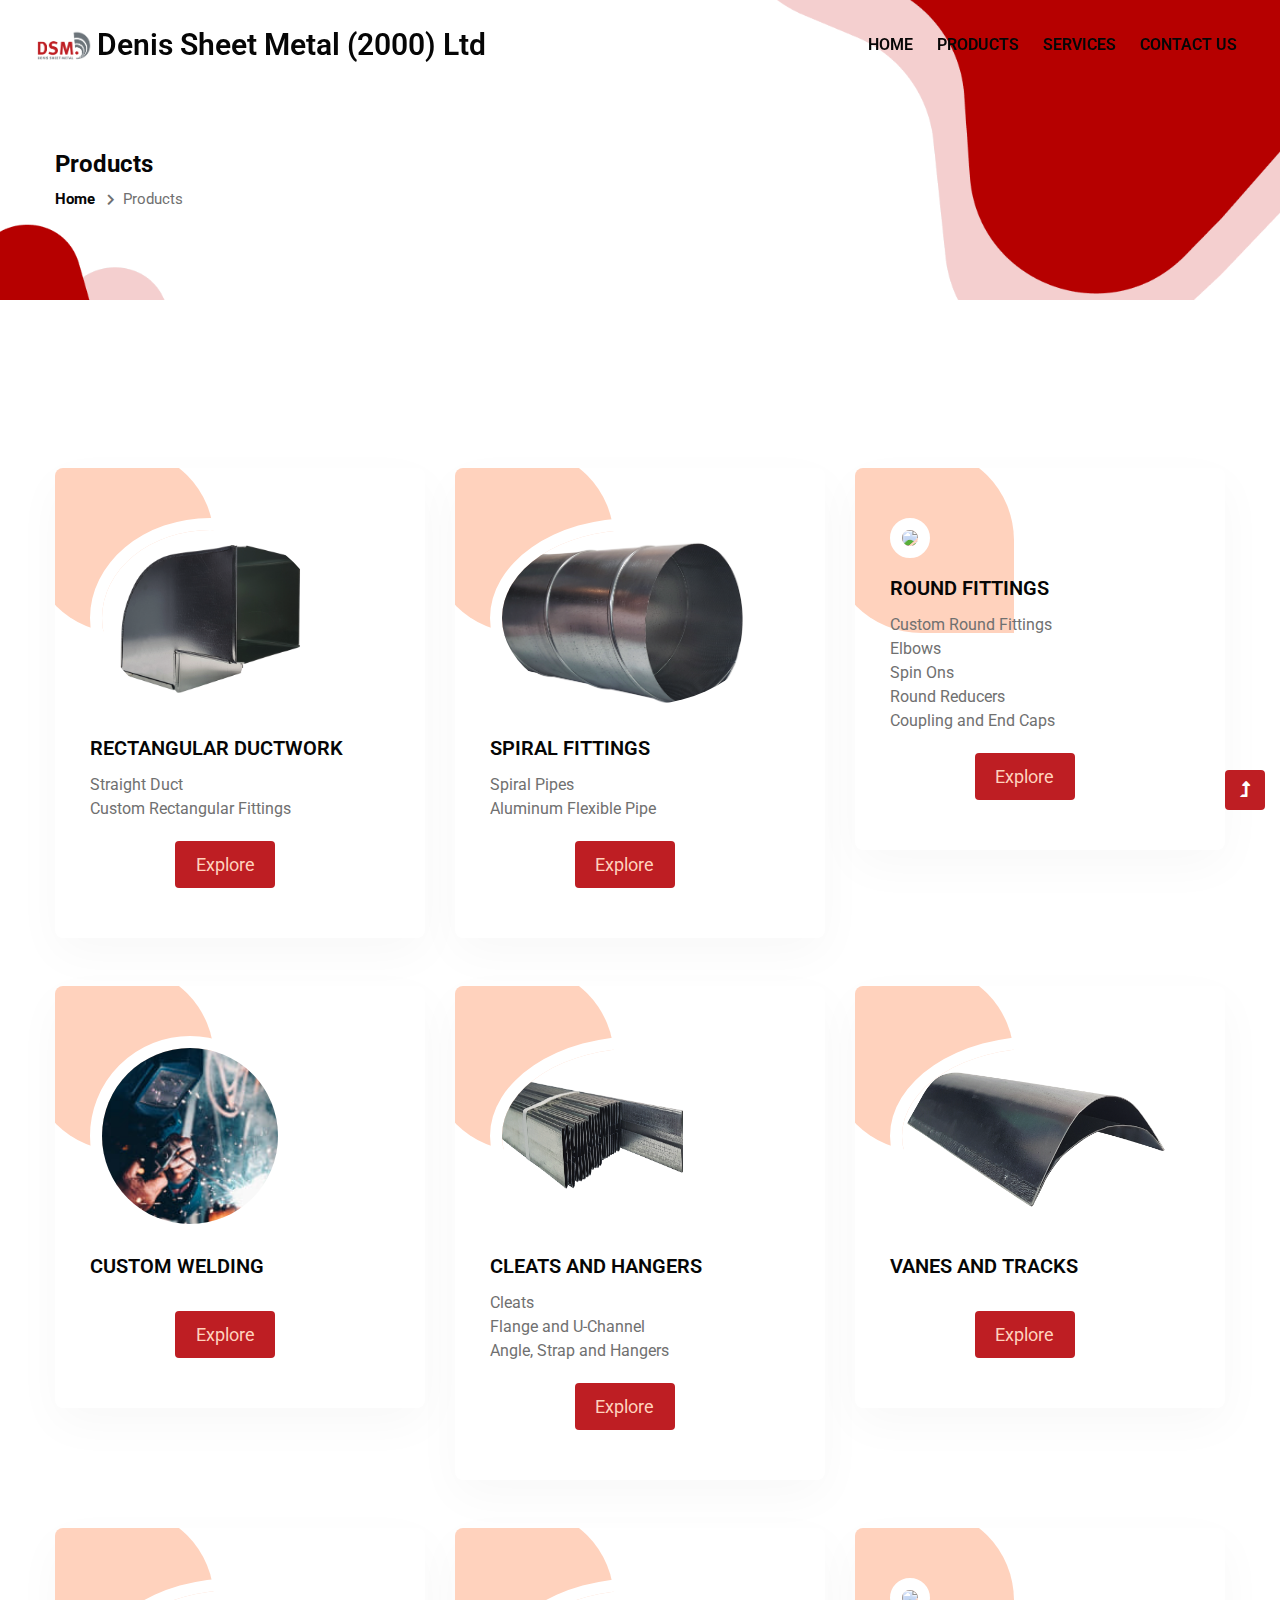
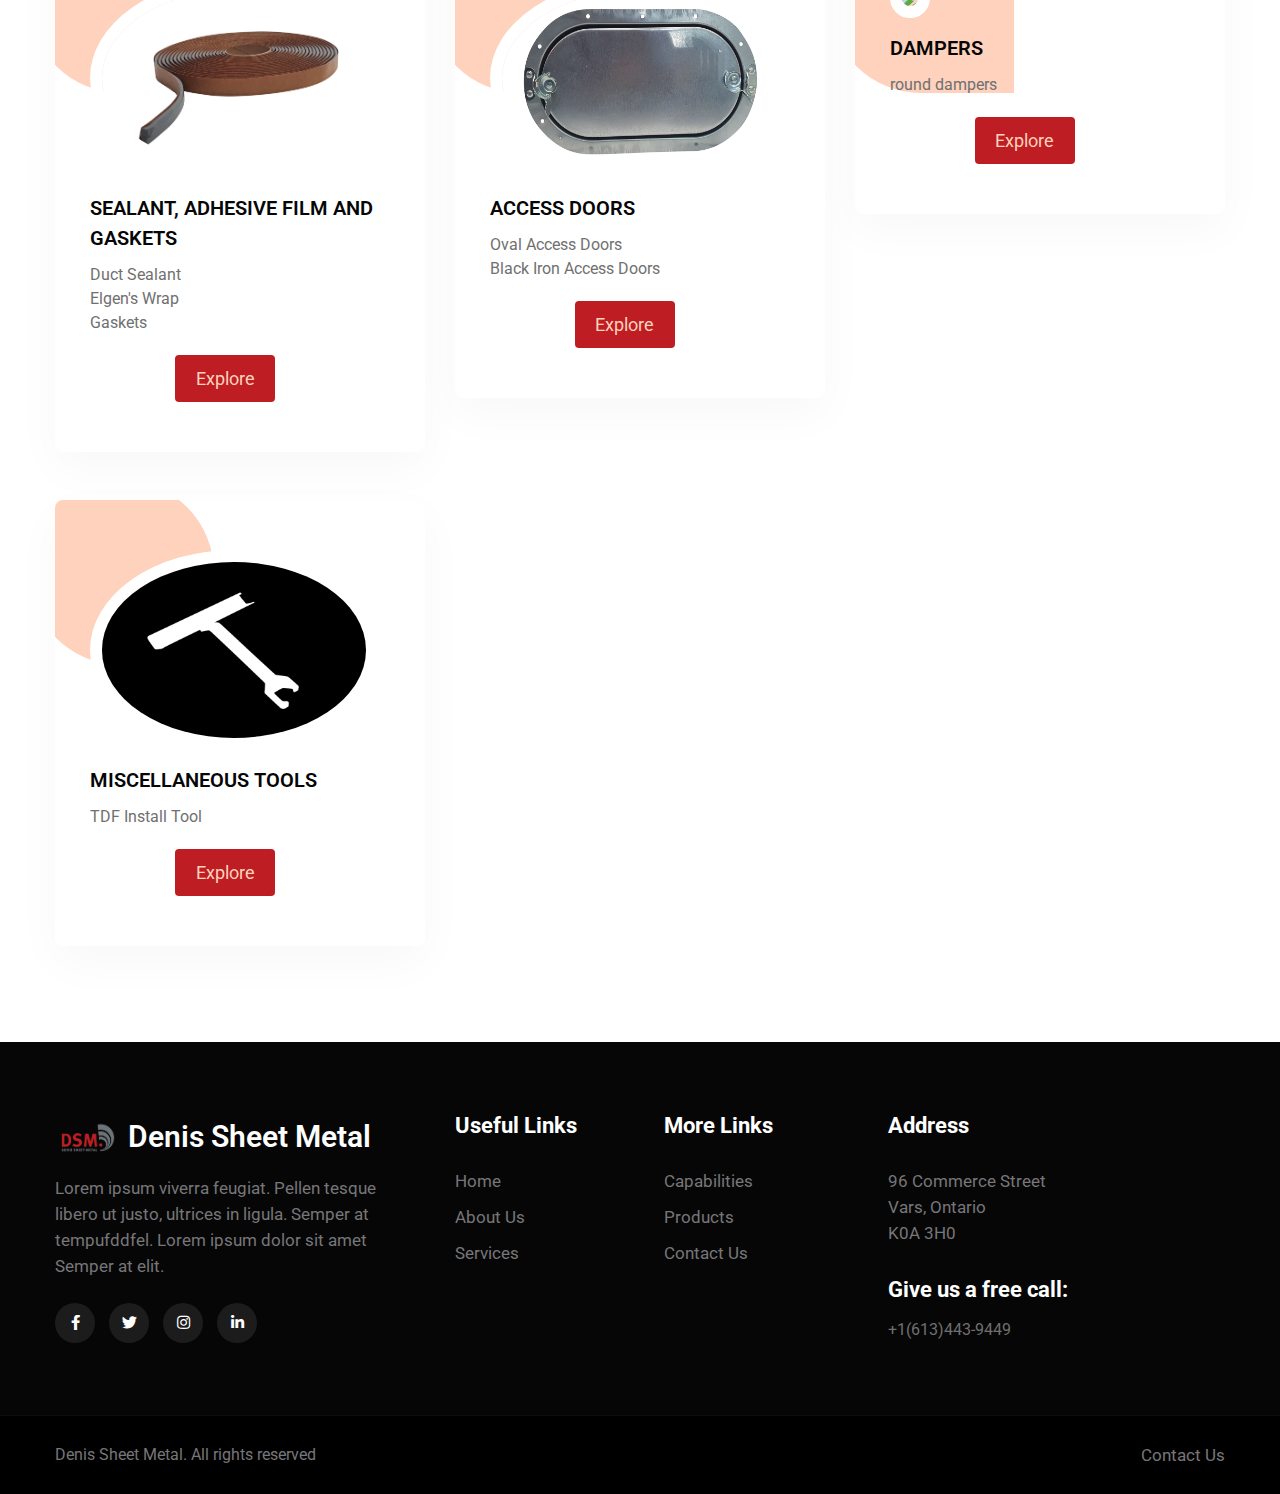
==== myproducts.html @ 43dda8e9 "files till now" ====
<!doctype html>
<html lang="en">

<head>
    <!-- Required meta tags -->
    <meta charset="utf-8">
    <meta name="viewport" content="width=device-width, initial-scale=1, shrink-to-fit=no">
    <title>ProductsDSM</title>
    <!-- google-fonts -->
    <link
        href="//fonts.googleapis.com/css2?family=Roboto:wght@100;300;400;500;700;900&family=Teko:wght@300;400;500;600;700&display=swap"
        rel="stylesheet">
    <!-- //google-fonts -->
    <!-- Font-Awesome-Icons-CSS -->
    <link rel="stylesheet" href="assets/css/fontawesome-all.min.css">
    <!-- Template CSS Style link -->
    <link rel="stylesheet" href="assets/css/style-starter.css">
</head>
<style>
    .smalllistallm li{
        list-style: none;
    }
    .smalllistallm li::before{
        content: "\00BB";

    }
    .smalllistm{
        /* border: 1px solid;
  padding: 10px;
  box-shadow: 5px 10px red; */
  border: 1px solid;
  padding: 50px;
  box-shadow: 5px 10px #f1e6e6;
  margin: 20px;
    }
    .bigm{
        display: flex;
        flex-direction: row;
    }
    div.gallerym {
  border: 1px solid #ccc;
}

div.gallerym:hover {
  border: 1px solid rgb(248, 152, 152);
}

div.gallerym img {
  width: 100%;
  height: auto;
}

div.desc {
  padding: 15px;
  text-align: center;
}

* {
  box-sizing: border-box;
}

.responsivem {
  padding: 0 6px;
  float: left;
  width: 24.99999%;
}


@media only screen and (max-width: 700px) {
  .responsivem {
    width: 49.99999%;
    margin: 6px 0;
  }
}

@media only screen and (max-width: 500px) {
  .responsivem {
    width: 100%; }
  }
  .clearfixm:after {
  content: "";
  display: table;
  clear: both;
}
.rainbow-text {
            font-family: "Work Sans", sans-serif;
  font-weight: 800;
  font-size: 40px;
  width: 400px;
  line-height: 0.9em;
  
  /* Create a conic gradient. */
  /* Double percentages to avoid blur (#000 10%, #fff 10%, #fff 20%, ...). */
  background: #BE1E23;
  background-color: #BE1E23;
  background: conic-gradient(
    #BE1E23 16.666%, 
    #E16541 16.666%, 
    #E16541 33.333%, 
    #F18F43 33.333%, 
    #F18F43 50%, 
    #0c0c06 50%, 
    #161615 66.666%, 
    #b44b05 66.666%, 
    #f09d03 83.333%, 
    #f81403 83.333%);
  
  /* Set thee background size and repeat properties. */
  background-size: 57%;
  background-repeat: repeat;
  
  /* Use the text as a mask for the background. */
  /* This will show the gradient as a text color rather than element bg. */
  -webkit-background-clip: text;
  -webkit-text-fill-color: transparent; 
  
  /* Animate the text when loading the element. */
  /* This animates it on page load and when hovering out. */
  animation: rainbow-text-animation-rev 0.5s ease forwards;

  cursor: pointer;
}


.rainbow-text:hover {
  animation: rainbow-text-animation 0.5s ease forwards;
}


@keyframes rainbow-text-animation {
  0% {
    background-size: 57%;
    background-position: 0 0;
  }
  20% {
    background-size: 57%;
    background-position: 0 1em;
  }
  100% {
    background-size: 300%;
    background-position: -9em 1em;
  }
}


@keyframes rainbow-text-animation-rev {
  0% {
    background-size: 300%;
    background-position: -9em 1em;
  }
  20% {
    background-size: 57%;
    background-position: 0 1em;
  }
  100% {
    background-size: 57%;
    background-position: 0 0;
  }
}
/* .backimage{
    background-image: url(assets/images/welding.png), url(assets/images/weld.png);
    background-blend-mode: lighten;
    background-repeat: no-repeat, repeat;

    


} */

</style>

<body>
    <!--header-->
    <header id="site-header" class="fixed-top">
        <div class="container-fluid">
            <nav class="navbar navbar-expand-lg stroke">
                <a class="navbar-brand" href="#index.html">
                    <img src="assets/images/logo.png" alt="Your logo" title="Your logo" style="height:35px;" />
                </a> 
                <h1>
                    <a class="navbar-brand d-flex align-items-center" href="index.html">Denis Sheet Metal (2000) Ltd</a>
                </h1>
                <!-- <h6 style="margin:4px">(613) 443-9449</h6> -->
                <button class="navbar-toggler  collapsed bg-gradient" type="button" data-toggle="collapse"
                    data-target="#navbarTogglerDemo02" aria-controls="navbarTogglerDemo02" aria-expanded="false"
                    aria-label="Toggle navigation">
                    <span class="navbar-toggler-icon fa icon-expand fa-bars"></span>
                    <span class="navbar-toggler-icon fa icon-close fa-times"></span>
                </button>

                <div class="collapse navbar-collapse" id="navbarTogglerDemo02">
                    <ul class="navbar-nav ml-lg-auto">
                        <li class="nav-item active">
                            <a class="nav-link" href="index.html">Home <span class="sr-only">(current)</span></a>
                        </li>
                        <!-- <li class="nav-item">
                            <a class="nav-link" href="products.html">Products</a>
                        </li>  -->

                        <!-- <li class="nav-item">
                            <a class="nav-link" href="about.html">About Us</a>
                        </li> -->
                        <!-- <li class="nav-item">
                            <a class="nav-link" href="services.html">Services</a>
                        </li> -->
                        <!-- <li class="nav-item">
                            <a class="nav-link" href="capabilities.html">Capabilities</a>
                        </li> -->
                        <!-- <li class="nav-item">
                            <a class="nav-link" href="products.html">Products</a>
                        </li>     -->
                        <!-- <li class="nav-item">
                            <a class="nav-link" href="contact.html">Contact Us</a>
                        </li> -->
                        <li class="nav-item dropdown"> 
                            <a class="nav-link dropdown-toggle" href="myproducts.html" id="navbarDropdown" role="button" data-toggle="dropdown" aria-haspopup="true" aria-expanded="false">
                            Products
                            </a>
                            <div class="dropdown-menu" aria-labelledby="navbarDropdown">
                               <a style="margin-left: 10px;"class="nav-link" href="myproducts.html"> Rectangular ductwork and Fittings </a>
                               <div class="dropdown-divider"></div>
                               <a style="margin-left: 10px;" class="nav-link " href="myproducts.html"> Spiral Pipe and Fittings </a>
                               <div class="dropdown-divider"></div>
                               <a style="margin-left: 10px;" class="nav-link" href="myproducts.html"> Joint Hardware </a>
                               <div class="dropdown-divider"></div>
                               <a style="margin-left: 10px;" class="nav-link " href="myproducts.html"> Accessories </a>
                            </div>
                         </li>
                         <li class="nav-item dropdown">
                            <a class="nav-link dropdown-toggle" href="#" id="navbarDropdown" role="button" data-toggle="dropdown" aria-haspopup="true" aria-expanded="false">
                            Services
                            </a>
                            <div class="dropdown-menu" aria-labelledby="navbarDropdown">
                               <a style="margin-left: 10px;" class="nav-link" href="services.html"> Coordinations Drawings </a>
                               <div class="dropdown-divider"></div>
                               <a style="margin-left: 10px;" class="nav-link " href="services.html"> Fabrication and
                                installation Drawings </a>
                                <div class="dropdown-divider"></div>
                               <a style="margin-left: 10px;" class="nav-link" href="services.html"> Estimates </a>
                              
                            </div>
                         </li>
                        <li class="nav-item">
                            <a class="nav-link" href="contact.html">Contact Us</a>
                        </li>
                    </ul>
                   
                        
                            <!-- <div style="align-items: center;">
                                <label class="theme-switch" for="checkbox" >
                                    <input type="checkbox" id="checkbox">
                                    <div class="mode-container">
                                        <i class="gg-sun"></i>
                                        <i class="gg-moon"></i>
                                    </div>
                                </label>
                            </div>
                         -->
                    
                </div>
                
            </nav>
        </div>
    </header>
    <!--//header-->
    <!-- inner banner -->
    <section class="inner-banner">
        <div class="w3l-breadcrumb">
            <div class="container">
                <h4 class="inner-text-title font-weight-bold mb-2">Products</h4>
                <ul class="breadcrumbs-custom-path">
                    <li><a href="index.html">Home</a></li>
                    <li class="active"><span class="fa fa-chevron-right mx-2" aria-hidden="true"></span>Products</li>
                </ul>
            </div>
        </div>
    </section>
        <!-- //inner banner -->
        <!-- content -->
        <!-- <div class="bigm">
            <div class="smalllistm">
                
                
            
        </section> -->

                <!-- <div  class="smalllistheadingm">  -->
                                
                       <!-- <h2 style=" text-shadow: 2px 2px 5px #470404; 
                       font-family:-apple-system, BlinkMacSystemFont, 'Segoe UI', Roboto, Oxygen, Ubuntu, Cantarell, 'Open Sans', 'Helvetica Neue', sans-serif;">All products</h2><br> -->
                       <!-- <h5 style="text-align:center;" class="rainbow-text">ALL PRODUCTS</h5> -->
                
                <!-- <div class="smalllistallm">
                    <ul style="color: tomato; background: white; font-family: Arial, Helvetica, sans-serif; font-size: 15px;">
                       <a href="#"><li>Standard Products</li></a> <br>
                       <a href="#"><li>Roofttop Products</li></a><br>
                       <a href="#"><li>Specialty fabrications</li> </a><br>
                       <a href="#"><li>SPIRAmir</li></a><br>
                       <a href="#"><li>Fabric Duct</li></a><br>
                       <a href="#"><li>Duct Cable Hanging Systems</li></a><br>
                    </ul>
                </div> -->
                <!-- <div style="padding-top: 80px;" class="photosm"> -->
                    <!-- <div class="responsivem">
                        <div class="gallerym">
                          <a target="_blank" href="img_5terre.jpg">
                            <img src="./assets/images/Rect.jpg" alt="rect" width="600" height="400">
                          </a>
                          <div class="desc">Add a description of the image here</div>
                        </div>
                      </div> -->
                      
                      
                      <!-- <div class="responsivem">
                        <div class="gallerym">
                          <a target="_blank" href="img_forest.jpg">
                            <img src="./assets/images/Rect.jpg" alt="rect" width="600" height="400">
                          </a>
                          <div class="desc">Add a description of the image here</div>
                        </div>
                      </div> -->
                      
                      <!-- <div class="responsivem">
                        <div class="gallerym">
                          <a target="_blank" href="img_lights.jpg">
                            <img src="./assets/images/Rect.jpg" alt="rect" width="600" height="400">
                          </a>
                          <div class="desc">Add a description of the image here</div>
                        </div> -->
                      <!-- </div> -->
                      
                      <!-- <div class="responsivem">
                        <div class="gallerym">
                          <a target="_blank" href="img_mountains.jpg">
                            <img src="./assets/images/Rect.jpg" alt="rect" width="600" height="400">
                          </a>
                          <div class="desc">Add a description of the image here</div>
                        </div> -->
                      <!-- </div> -->

                      <section class="w3l-bottom-grids-6 py-5" id="services">
                        <div class="container py-md-5 py-4">
                            <div class="title-main text-center mx-auto mb-5" style="max-width:600px;">
                                <!-- <p class="mt-2">Our Services</p> -->
                                <!-- <h3 class="title-style">High Performance Services For Multiple <span>Industries</span></h3> -->
                            </div>
                            <div class="row pt-md-4">
                                <div class="col-lg-4 col-md-6 grids-feature">
                                    <div class="area-box">
                                        <img class="img-fluid" src="assets/images/elbow.png" alt=" ">
                                        <h4><a href="#feature" class="title-head">RECTANGULAR DUCTWORK</a></h4>
                                        <!-- <p>Amus a ligula quam tesque et libero ut justo, ultrices in. Ut eu leo non. Duis
                                            sed et dolor amet.</p> -->
                                            <ul>
                                                <li>Straight Duct</li>
                                                <li>Custom Rectangular Fittings</li>
                                            </ul>
                                            <button class="buttonbox" style="vertical-align:middle" ><span>Explore </span></button>
                                    </div>
                                </div>
                                <div class="col-lg-4 col-md-6 grids-feature mt-md-0 mt-sm-5 mt-4">
                                    <!-- <div class="area-box active"> -->
                                        <div class="area-box">
                                        <img class="img-fluid" src="assets/images/spiral.png" alt=" ">
                                        <h4><a href="#feature" class="title-head">SPIRAL FITTINGS</a></h4>
                                        <!-- <p>Amus a ligula quam tesque et libero ut justo, ultrices in. Ut eu leo non. Duis
                                            sed dolor et amet.</p> -->
                                            <ul>
                                                <li>Spiral Pipes</li>
                                                <li>Aluminum Flexible Pipe</li>
                                            </ul>
                                            <button class="buttonbox" style="vertical-align:middle" ><span>Explore </span></button>
                                    </div>
                                </div>
                                <div class="col-lg-4 col-md-6 grids-feature mt-lg-0 mt-sm-5 mt-4">
                                    <div class="area-box">
                                        <img class="img-fluid" src="assets/images/round.png" alt=" ">
                                        <h4><a href="#feature" class="title-head">ROUND FITTINGS</a></h4>
                                        <!-- <p>Amus a ligula quam tesque et libero ut justo, ultrices in. Ut eu leo non. Duis
                                            sed dolor et amet.</p> -->
                                            <ul>
                                                <li>Custom Round Fittings</li>
                                                <li>Elbows</li>
                                                <li>Spin Ons</li>
                                                <li>Round Reducers</li>
                                                <li>Coupling and End Caps</li>
                                            </ul>
                                            <button class="buttonbox" style="vertical-align:middle" ><span>Explore </span></button>
                                    </div>
                                </div>
                                <div class="col-lg-4 col-md-6 grids-feature mt-sm-5 mt-4">
                                    <div class="area-box">
                                        <img class="img-fluid" src="assets/images/img4.jpg" alt=" ">
                                        <h4><a href="#feature" class="title-head">CUSTOM WELDING</a></h4>
                                        <!-- <p>Amus a ligula quam tesque et libero ut justo, ultrices in. Ut eu leo non. Duis
                                            sed et dolor amet.</p> -->
                                            <button class="buttonbox" style="vertical-align:middle" ><span>Explore </span></button>
                                    </div>
                                </div>
                                <div class="col-lg-4 col-md-6 grids-feature mt-sm-5 mt-4">
                                    <div class="area-box ">
                                        <img class="img-fluid" src="assets/images/cleats.png" alt=" ">
                                        <h4><a href="#feature" class="title-head">CLEATS AND HANGERS</a></h4>
                                        <!-- <p>Amus a ligula quam tesque et libero ut justo, ultrices in. Ut eu leo non. Duis
                                            sed dolor et amet.</p> -->
                                            <ul>
                                                <li>Cleats</li>
                                                <li>Flange and U-Channel</li>
                                                <li>Angle, Strap and Hangers</li>
                                            </ul>
                                            <button class="buttonbox" style="vertical-align:middle" ><span>Explore </span></button>
                                    </div>
                                </div>
                                <div class="col-lg-4 col-md-6 grids-feature mt-sm-5 mt-4">
                                    <div class="area-box">
                                        <img class="img-fluid" src="assets/images/vane.png" alt=" ">
                                        <h4><a href="#feature" class="title-head">VANES AND TRACKS</a></h4>
                                        <!-- <p>Amus a ligula quam tesque et libero ut justo, ultrices in. Ut eu leo non. Duis
                                            sed dolor et amet.</p> -->
                                            <button class="buttonbox" style="vertical-align:middle" ><span>Explore </span></button>

                                    </div>
                                </div>
                                <div class="col-lg-4 col-md-6 grids-feature mt-sm-5 mt-4">
                                    <div class="area-box">
                                        <img class="img-fluid" src="assets/images/adhesive.png" alt=" ">
                                        <h4><a href="#feature" class="title-head">SEALANT, ADHESIVE FILM AND GASKETS</a></h4>
                                        <!-- <p>Amus a ligula quam tesque et libero ut justo, ultrices in. Ut eu leo non. Duis
                                            sed dolor et amet.</p> -->
                                            <ul>
                                                <li>Duct Sealant</li>
                                                <li>Elgen's Wrap</li>
                                                <li>Gaskets</li>
                                            </ul>
                                            <button class="buttonbox" style="vertical-align:middle" ><span>Explore </span></button>
                                    </div>
                                </div>
                                <div class="col-lg-4 col-md-6 grids-feature mt-sm-5 mt-4">
                                    <div class="area-box">
                                        <img class="img-fluid" src="assets/images/doors.png" alt=" ">
                                        <h4><a href="#feature" class="title-head">ACCESS DOORS</a></h4>
                                        <!-- <p>Amus a ligula quam tesque et libero ut justo, ultrices in. Ut eu leo non. Duis
                                            sed dolor et amet.</p> -->
                                            <ul>
                                                <li>Oval Access Doors</li>
                                                <li>Black Iron Access Doors</li>
                                            </ul>
                                            <button class="buttonbox" style="vertical-align:middle" ><span>Explore </span></button>
                                    </div>
                                </div>
                                <div class="col-lg-4 col-md-6 grids-feature mt-sm-5 mt-4">
                                    <div class="area-box">
                                        <img class="img-fluid" src="assets/images/dampers.png" alt=" ">
                                        <h4><a href="#feature" class="title-head">DAMPERS</a></h4>
                                        <!-- <p>Amus a ligula quam tesque et libero ut justo, ultrices in. Ut eu leo non. Duis
                                            sed dolor et amet.</p> -->
                                            <ul>
                                                <li>round dampers</li>
                                            </ul>
                                            <button class="buttonbox" style="vertical-align:middle" ><span>Explore </span></button>
                                    </div>
                                </div>
                                <div class="col-lg-4 col-md-6 grids-feature mt-sm-5 mt-4">
                                    <div class="area-box">
                                        <img  class="img-fluid" src="assets/images/tools.jpg" alt=" ">
                                        <h4><a href="#feature" class="title-head">MISCELLANEOUS TOOLS</a></h4>
                                        <!-- <p>Amus a ligula quam tesque et libero ut justo, ultrices in. Ut eu leo non. Duis
                                            sed dolor et amet.</p> -->
                                            <ul>
                                                <li>TDF Install Tool</li>
                                            </ul>
                                            <button class="buttonbox" style="vertical-align:middle" ><span>Explore </span></button>
                                    </div>
                                </div>
                            </div>
                        </div>
                    </section>
                      
                      <div class="clearfixm"></div>
                      </div>
                              </div>
                </div>

            </div>
            <!-- <div class="photosm">
            <div class="responsivem">
                <div class="gallerym">
                  <a target="_blank" href="img_5terre.jpg">
                    <img src="./assets/images/Rect.jpg" alt="rect" width="600" height="400">
                  </a>
                  <div class="desc">Add a description of the image here</div>
                </div>
              </div>
              
              
              <div class="responsivem">
                <div class="gallerym">
                  <a target="_blank" href="img_forest.jpg">
                    <img src="./assets/images/Rect.jpg" alt="rect" width="600" height="400">
                  </a>
                  <div class="desc">Add a description of the image here</div>
                </div>
              </div>
              
              <div class="responsivem">
                <div class="gallerym">
                  <a target="_blank" href="img_lights.jpg">
                    <img src="./assets/images/Rect.jpg" alt="rect" width="600" height="400">
                  </a>
                  <div class="desc">Add a description of the image here</div>
                </div>
              </div>
              
              <div class="responsivem">
                <div class="gallerym">
                  <a target="_blank" href="img_mountains.jpg">
                    <img src="./assets/images/Rect.jpg" alt="rect" width="600" height="400">
                  </a>
                  <div class="desc">Add a description of the image here</div>
                </div>
              </div>
              
              <div class="clearfixm"></div>
              </div>
                      </div> -->
        <!-- //content -->
<!-- footer -->
<footer class="w3l-footer-29-main">
    <div class="footer-29-w3l py-5">
        <div class="container py-4">
            <div class="row footer-top-29">
                <div class="col-lg-4 col-md-6 col-sm-7 footer-list-29 footer-1 pr-lg-5">
                    <div class="footer-logo mb-3">
                        <a class="footer-brand-logo" href="index.html">
                            <img src="assets/images/logo.png" alt="Your logo" title="Your logo" style="height:35px;" />
                        </i>Denis Sheet Metal</a>
                    </div>
                    <p>Lorem ipsum viverra feugiat. Pellen tesque libero ut justo, ultrices in ligula.
                        Semper at
                        tempufddfel. Lorem ipsum dolor sit amet Semper at elit.</p>
                    <div class="main-social-footer-29 mt-4">
                        <a href="#facebook" class="facebook"><span class="fab fa-facebook-f"></span></a>
                        <a href="#twitter" class="twitter"><span class="fab fa-twitter"></span></a>
                        <a href="#instagram" class="instagram"><span class="fab fa-instagram"></span></a>
                        <a href="#linkedin" class="linkedin"><span class="fab fa-linkedin-in"></span></a>
                    </div>
                </div>
                <div class="col-lg-2 col-md-6 col-sm-5 col-6 footer-list-29 footer-2 mt-sm-0 mt-5">
                    <ul>
                        <h6 class="footer-title-29">Useful Links</h6>
                        <li><a href="index.html">Home</a></li>
                        <li><a href="about.html">About Us</a></li>
                        <li><a href="services.html">Services</a></li>
                        
                    </ul>
                </div>
                <div class="col-lg-2 col-md-6 col-sm-5 col-6 footer-list-29 footer-3 mt-lg-0 mt-5 pl-lg-4">
                    <h6 class="footer-title-29">More Links</h6>
                    <ul>
                        <li><a href="capabilities.html">Capabilities</a></li>
                        <li><a href="products.html">Products</a></li>   
                        <li class="mb-0"><a href="contact.html">Contact us</a></li>
                    </ul>
                </div>
                <div class="col-lg-4 col-md-6 col-sm-7 footer-list-29 footer-4 mt-lg-0 mt-5 pl-lg-5">
                    <h6 class="footer-title-29">Address</h6>
                    <p>
                        96 Commerce Street<br>
                        Vars, Ontario<br>
                        K0A 3H0
                    </p>
                    <h6 class="footer-title-29 pt-2 mt-4 mb-3">Give us a free call: </h6>
                    <a href="tel:+1(613)443-9449">+1(613)443-9449</a>
                </div>
            </div>
        </div>
    </div>
    <!-- copyright -->
    <div class="w3l-copyright">
        <div class="container">
            <div class="row bottom-copies align-items-center">
                <p class="col-lg-8 copy-footer-29">Denis Sheet Metal. All rights reserved</p>
                <div class="col-lg-4 footer-list-29 footer-copy-list">
                    <ul class="text-lg-right">
                        <li><a href="contact.html">Contact us</a></li>
                    </ul>
                </div>
            </div>
        </div>
    </div>
</footer>
<!-- //copyright -->
<!-- //footer -->

<!-- Js scripts -->
<!-- move top -->
<button onclick="topFunction()" id="movetop" title="Go to top">
    <span class="fas fa-level-up-alt" aria-hidden="true"></span>
</button>
<script>
    // When the user scrolls down 20px from the top of the document, show the button
    window.onscroll = function () {
        scrollFunction()
    };

    function scrollFunction() {
        if (document.body.scrollTop > 20 || document.documentElement.scrollTop > 20) {
            document.getElementById("movetop").style.display = "block";
        } else {
            document.getElementById("movetop").style.display = "none";
        }
    }

    // When the user clicks on the button, scroll to the top of the document
    function topFunction() {
        document.body.scrollTop = 0;
        document.documentElement.scrollTop = 0;
    }
</script>
<!-- //move top -->

<!-- common jquery plugin -->
<script src="assets/js/jquery-3.3.1.min.js"></script>
<!-- //common jquery plugin -->

<!-- counter for stats -->
<script src="assets/js/counter.js"></script>
<!-- //counter for stats -->

<!-- magnific popup -->
<script src="assets/js/jquery.magnific-popup.min.js"></script>
<script>
    $(document).ready(function () {
        $('.popup-with-zoom-anim').magnificPopup({
            type: 'inline',

            fixedContentPos: false,
            fixedBgPos: true,

            overflowY: 'auto',

            closeBtnInside: true,
            preloader: false,

            midClick: true,
            removalDelay: 300,
            mainClass: 'my-mfp-zoom-in'
        });

        $('.popup-with-move-anim').magnificPopup({
            type: 'inline',

            fixedContentPos: false,
            fixedBgPos: true,

            overflowY: 'auto',

            closeBtnInside: true,
            preloader: false,

            midClick: true,
            removalDelay: 300,
            mainClass: 'my-mfp-slide-bottom'
        });
    });
</script>
<!-- //magnific popup -->

<!-- owl carousel -->
<script src="assets/js/owl.carousel.js"></script>
<!-- script for tesimonials carousel slider -->
<script>
    $(document).ready(function () {
        $("#owl-demo2").owlCarousel({
            loop: true,
            nav: false,
            margin: 50,
            responsiveClass: true,
            responsive: {
                0: {
                    items: 1,
                    nav: false
                },
                736: {
                    items: 1,
                    nav: false
                },
                991: {
                    items: 2,
                    margin: 30,
                    nav: false
                },
                1080: {
                    items: 2,
                    nav: false
                }
            }
        })
    })
</script>
<!-- //script for tesimonials carousel slider -->
<!-- owl carousel -->

<!-- theme switch js (light and dark)-->
<script src="assets/js/theme-change.js"></script>
<script>
    function autoType(elementClass, typingSpeed) {
        var thhis = $(elementClass);
        thhis.css({
            "position": "relative",
            "display": "inline-block"
        });
        thhis.prepend('<div class="cursor" style="right: initial; left:0;"></div>');
        thhis = thhis.find(".text-js");
        var text = thhis.text().trim().split('');
        var amntOfChars = text.length;
        var newString = "";
        thhis.text("|");
        setTimeout(function () {
            thhis.css("opacity", 1);
            thhis.prev().removeAttr("style");
            thhis.text("");
            for (var i = 0; i < amntOfChars; i++) {
                (function (i, char) {
                    setTimeout(function () {
                        newString += char;
                        thhis.text(newString);
                    }, i * typingSpeed);
                })(i + 1, text[i]);
            }
        }, 1500);
    }

    $(document).ready(function () {
        // Now to start autoTyping just call the autoType function with the 
        // class of outer div
        // The second paramter is the speed between each letter is typed.   
        autoType(".type-js", 200);
    });
</script>
<!-- //theme switch js (light and dark)-->

<!-- MENU-JS -->
<script>
    $(window).on("scroll", function () {
        var scroll = $(window).scrollTop();

        if (scroll >= 80) {
            $("#site-header").addClass("nav-fixed");
        } else {
            $("#site-header").removeClass("nav-fixed");
        }
    });

    //Main navigation Active Class Add Remove
    $(".navbar-toggler").on("click", function () {
        $("header").toggleClass("active");
    });
    $(document).on("ready", function () {
        if ($(window).width() > 991) {
            $("header").removeClass("active");
        }
        $(window).on("resize", function () {
            if ($(window).width() > 991) {
                $("header").removeClass("active");
            }
        });
    });
</script>
<!-- //MENU-JS -->

<!-- disable body scroll which navbar is in active -->
<script>
    $(function () {
        $('.navbar-toggler').click(function () {
            $('body').toggleClass('noscroll');
        })
    });
</script>
<!-- //disable body scroll which navbar is in active -->

<!--bootstrap-->
<script src="assets/js/bootstrap.min.js"></script>
<!-- //bootstrap-->
<!-- //Js scripts -->
</body>

</html>
---- assets/css/style-starter.css ----
@charset "UTF-8";

/*--
Author: W3layouts
Author URL: http://w3layouts.com
--*/
/*!
 * Bootstrap v4.4.1 (https://getbootstrap.com/)
 * Copyright 2011-2019 The Bootstrap Authors
 * Copyright 2011-2019 Twitter, Inc.
 * Licensed under MIT (https://github.com/twbs/bootstrap/blob/master/LICENSE)
 */
:root {
  --blue: #007bff;
  --indigo: #6610f2;
  --purple: #6f42c1;
  --pink: #e83e8c;
  --red: #dc3545;
  --orange: #fd7e14;
  --yellow: #ffc107;
  --green: #28a745;
  --teal: #20c997;
  --cyan: #17a2b8;
  --white: #fff;
  --gray: #6c757d;
  --gray-dark: #343a40;
  --primary: #ff4c4c;
  --secondary: #e71d36;
  --success: #28a745;
  --info: #17a2b8;
  --warning: #ffc107;
  --danger: #dc3545;
  --light: #f8f9fa;
  --dark: #343a40;
  --breakpoint-xs: 0;
  --breakpoint-sm: 576px;
  --breakpoint-md: 768px;
  --breakpoint-lg: 992px;
  --breakpoint-xl: 1200px;
  --font-family-sans-serif: -apple-system, BlinkMacSystemFont, "Segoe UI", Roboto, "Helvetica Neue", Arial, "Noto Sans", sans-serif, "Apple Color Emoji", "Segoe UI Emoji", "Segoe UI Symbol", "Noto Color Emoji";
  --font-family-monospace: SFMono-Regular, Menlo, Monaco, Consolas, "Liberation Mono", "Courier New", monospace;
}

*,
*::before,
*::after {
  box-sizing: border-box;
}

html {
  font-family: sans-serif;
  line-height: 1.15;
  -webkit-text-size-adjust: 100%;
  -webkit-tap-highlight-color: rgba(0, 0, 0, 0);
}

article,
aside,
figcaption,
figure,
footer,
header,
hgroup,
main,
nav,
section {
  display: block;
}

body {
  margin: 0;
  font-family: -apple-system, BlinkMacSystemFont, "Segoe UI", Roboto, "Helvetica Neue", Arial, "Noto Sans", sans-serif, "Apple Color Emoji", "Segoe UI Emoji", "Segoe UI Symbol", "Noto Color Emoji";
  font-size: 1rem;
  font-weight: 400;
  line-height: 1.5;
  color: #212529;
  text-align: left;
  background-color: #fff;
}

[tabindex="-1"]:focus:not(:focus-visible) {
  outline: 0 !important;
}

hr {
  box-sizing: content-box;
  height: 0;
  overflow: visible;
}

h1,
h2,
h3,
h4,
h5,
h6 {
  margin-top: 0;
  margin-bottom: 0.5rem;
}

p {
  margin-top: 0;
  margin-bottom: 1rem;
}

abbr[title],
abbr[data-original-title] {
  text-decoration: underline;
  -webkit-text-decoration: underline dotted;
  text-decoration: underline dotted;
  cursor: help;
  border-bottom: 0;
  -webkit-text-decoration-skip-ink: none;
  text-decoration-skip-ink: none;
}

address {
  margin-bottom: 1rem;
  font-style: normal;
  line-height: inherit;
}

ol,
ul,
dl {
  margin-top: 0;
  margin-bottom: 1rem;
}

ol ol,
ul ul,
ol ul,
ul ol {
  margin-bottom: 0;
}

dt {
  font-weight: 600;
}

dd {
  margin-bottom: .5rem;
  margin-left: 0;
}

blockquote {
  margin: 0 0 1rem;
}

b,
strong {
  font-weight: bolder;
}

small {
  font-size: 80%;
}

sub,
sup {
  position: relative;
  font-size: 75%;
  line-height: 0;
  vertical-align: baseline;
}

sub {
  bottom: -.25em;
}

sup {
  top: -.5em;
}

a {
  color: var(--font-color);
  text-decoration: none;
  background-color: transparent;
}

a:hover {
  color: var(--primary-color);
  text-decoration: underline;
}

a,
a:hover,
button,
button:hover {
  text-decoration: none;
  transition: .5s all;
  -moz-transition: .5s all;
}

a:not([href]) {
  color: inherit;
  text-decoration: none;
}

a:not([href]):hover {
  color: inherit;
  text-decoration: none;
}

pre,
code,
kbd,
samp {
  font-family: SFMono-Regular, Menlo, Monaco, Consolas, "Liberation Mono", "Courier New", monospace;
  font-size: 1em;
}

pre {
  margin-top: 0;
  margin-bottom: 1rem;
  overflow: auto;
}

figure {
  margin: 0 0 1rem;
}

img {
  vertical-align: middle;
  border-style: none;
}

svg {
  overflow: hidden;
  vertical-align: middle;
}

table {
  border-collapse: collapse;
}

caption {
  padding-top: 0.75rem;
  padding-bottom: 0.75rem;
  color: #6c757d;
  text-align: left;
  caption-side: bottom;
}

th {
  text-align: inherit;
}

label {
  display: inline-block;
  margin-bottom: 0.5rem;
}

button {
  border-radius: 0;
}

button:focus {
  outline: 1px dotted;
  outline: 5px auto -webkit-focus-ring-color;
}

input,
button,
select,
optgroup,
textarea {
  margin: 0;
  font-family: inherit;
  font-size: inherit;
  line-height: inherit;
}

button,
input {
  overflow: visible;
}

button,
select {
  text-transform: none;
}

select {
  word-wrap: normal;
}

button,
[type="button"],
[type="reset"],
[type="submit"] {
  -webkit-appearance: button;
}

button:not(:disabled),
[type="button"]:not(:disabled),
[type="reset"]:not(:disabled),
[type="submit"]:not(:disabled) {
  cursor: pointer;
}

button::-moz-focus-inner,
[type="button"]::-moz-focus-inner,
[type="reset"]::-moz-focus-inner,
[type="submit"]::-moz-focus-inner {
  padding: 0;
  border-style: none;
}

input[type="radio"],
input[type="checkbox"] {
  box-sizing: border-box;
  padding: 0;
}

input[type="date"],
input[type="time"],
input[type="datetime-local"],
input[type="month"] {
  -webkit-appearance: listbox;
}

textarea {
  overflow: auto;
  resize: vertical;
}

fieldset {
  min-width: 0;
  padding: 0;
  margin: 0;
  border: 0;
}

legend {
  display: block;
  width: 100%;
  max-width: 100%;
  padding: 0;
  margin-bottom: .5rem;
  font-size: 1.5rem;
  line-height: inherit;
  color: inherit;
  white-space: normal;
}

@media (max-width: 1200px) {
  legend {
    font-size: calc(1.275rem + 0.3vw);
  }
}

progress {
  vertical-align: baseline;
}

[type="number"]::-webkit-inner-spin-button,
[type="number"]::-webkit-outer-spin-button {
  height: auto;
}

[type="search"] {
  outline-offset: -2px;
  -webkit-appearance: none;
}

[type="search"]::-webkit-search-decoration {
  -webkit-appearance: none;
}

::-webkit-file-upload-button {
  font: inherit;
  -webkit-appearance: button;
}

output {
  display: inline-block;
}

summary {
  display: list-item;
  cursor: pointer;
}

template {
  display: none;
}

[hidden] {
  display: none !important;
}

h1,
h2,
h3,
h4,
h5,
h6,
.h1,
.h2,
.h3,
.h4,
.h5,
.h6 {
  margin-bottom: 0.5rem;
  font-weight: 400;
  line-height: 28px;
}

h1,
.h1 {
  font-size: 2.5rem;
}

@media (max-width: 1200px) {

  h1,
  .h1 {
    font-size: calc(1.375rem + 1.5vw);
  }
}

h2,
.h2 {
  font-size: 2rem;
}

@media (max-width: 1200px) {

  h2,
  .h2 {
    font-size: calc(1.325rem + 0.9vw);
  }
}

h3,
.h3 {
  font-size: 1.75rem;
}

@media (max-width: 1200px) {

  h3,
  .h3 {
    font-size: calc(1.3rem + 0.6vw);
  }
}

h4,
.h4 {
  font-size: 1.5rem;
}

@media (max-width: 1200px) {

  h4,
  .h4 {
    font-size: calc(1.275rem + 0.3vw);
  }
}

h5,
.h5 {
  font-size: 1.25rem;
}

h6,
.h6 {
  font-size: 1rem;
}

.lead {
  font-size: 1.25rem;
  font-weight: 300;
}

.display-1 {
  font-size: 6rem;
  font-weight: 300;
  line-height: 1.2;
}

@media (max-width: 1200px) {
  .display-1 {
    font-size: calc(1.725rem + 5.7vw);
  }
}

.display-2 {
  font-size: 5.5rem;
  font-weight: 300;
  line-height: 1.2;
}

@media (max-width: 1200px) {
  .display-2 {
    font-size: calc(1.675rem + 5.1vw);
  }
}

.display-3 {
  font-size: 4.5rem;
  font-weight: 300;
  line-height: 1.2;
}

@media (max-width: 1200px) {
  .display-3 {
    font-size: calc(1.575rem + 3.9vw);
  }
}

.display-4 {
  font-size: 3.5rem;
  font-weight: 300;
  line-height: 1.2;
}

@media (max-width: 1200px) {
  .display-4 {
    font-size: calc(1.475rem + 2.7vw);
  }
}

hr {
  margin-top: 1rem;
  margin-bottom: 1rem;
  border: 0;
  border-top: 1px solid rgba(0, 0, 0, 0.1);
}

small,
.small {
  font-size: 80%;
  font-weight: 400;
}

mark,
.mark {
  padding: 0.2em;
  background-color: #fcf8e3;
}

.list-unstyled {
  padding-left: 0;
  list-style: none;
}

.list-inline {
  padding-left: 0;
  list-style: none;
}

.list-inline-item {
  display: inline-block;
}

.list-inline-item:not(:last-child) {
  margin-right: 0.5rem;
}

.initialism {
  font-size: 90%;
  text-transform: uppercase;
}

.blockquote {
  margin-bottom: 1rem;
  font-size: 1.25rem;
}

.blockquote-footer {
  display: block;
  font-size: 80%;
  color: #6c757d;
}

.blockquote-footer::before {
  content: "\2014\00A0";
}

.img-fluid {
  max-width: 100%;
  /* height: auto; */
  height: 200px;
}

.img-thumbnail {
  padding: 0.25rem;
  background-color: #fff;
  border: 1px solid #dee2e6;
  border-radius: 0.25rem;
  max-width: 100%;
  height: auto;
}

.figure {
  display: inline-block;
}

.figure-img {
  margin-bottom: 0.5rem;
  line-height: 1;
}

.figure-caption {
  font-size: 90%;
  color: #6c757d;
}

code {
  font-size: 87.5%;
  color: #e83e8c;
  word-wrap: break-word;
}

a>code {
  color: inherit;
}

kbd {
  padding: 0.2rem 0.4rem;
  font-size: 87.5%;
  color: #fff;
  background-color: #212529;
  border-radius: 0.2rem;
}

kbd kbd {
  padding: 0;
  font-size: 100%;
  font-weight: 600;
}

pre {
  display: block;
  font-size: 87.5%;
  color: #212529;
}

pre code {
  font-size: inherit;
  color: inherit;
  word-break: normal;
}

.pre-scrollable {
  max-height: 340px;
  overflow-y: scroll;
}

.container {
  width: 100%;
  padding-right: 15px;
  padding-left: 15px;
  margin-right: auto;
  margin-left: auto;
}

@media (min-width: 576px) {
  .container {
    max-width: 540px;
  }
}

@media (min-width: 768px) {
  .container {
    max-width: 720px;
  }
}

@media (min-width: 992px) {
  .container {
    max-width: 960px;
  }
}

@media (min-width: 1200px) {
  .container {
    max-width: 1140px;
  }
}

.container-fluid,
.container-sm,
.container-md,
.container-lg,
.container-xl {
  width: 100%;
  padding-right: 15px;
  padding-left: 15px;
  margin-right: auto;
  margin-left: auto;
}

@media (min-width: 576px) {

  .container,
  .container-sm {
    max-width: 540px;
  }
}

@media (min-width: 768px) {

  .container,
  .container-sm,
  .container-md {
    max-width: 720px;
  }
}

@media (min-width: 992px) {

  .container,
  .container-sm,
  .container-md,
  .container-lg {
    max-width: 960px;
  }
}

@media (min-width: 1200px) {

  .container,
  .container-sm,
  .container-md,
  .container-lg,
  .container-xl {
    max-width: 1140px;
  }
}

.row {
  display: flex;
  flex-wrap: wrap;
  margin-right: -15px;
  margin-left: -15px;
}

.no-gutters {
  margin-right: 0;
  margin-left: 0;
}

.no-gutters>.col,
.no-gutters>[class*="col-"] {
  padding-right: 0;
  padding-left: 0;
}

.col-1,
.col-2,
.col-3,
.col-4,
.col-5,
.col-6,
.col-7,
.col-8,
.col-9,
.col-10,
.col-11,
.col-12,
.col,
.col-auto,
.col-sm-1,
.col-sm-2,
.col-sm-3,
.col-sm-4,
.col-sm-5,
.col-sm-6,
.col-sm-7,
.col-sm-8,
.col-sm-9,
.col-sm-10,
.col-sm-11,
.col-sm-12,
.col-sm,
.col-sm-auto,
.col-md-1,
.col-md-2,
.col-md-3,
.col-md-4,
.col-md-5,
.col-md-6,
.col-md-7,
.col-md-8,
.col-md-9,
.col-md-10,
.col-md-11,
.col-md-12,
.col-md,
.col-md-auto,
.col-lg-1,
.col-lg-2,
.col-lg-3,
.col-lg-4,
.col-lg-5,
.col-lg-6,
.col-lg-7,
.col-lg-8,
.col-lg-9,
.col-lg-10,
.col-lg-11,
.col-lg-12,
.col-lg,
.col-lg-auto,
.col-xl-1,
.col-xl-2,
.col-xl-3,
.col-xl-4,
.col-xl-5,
.col-xl-6,
.col-xl-7,
.col-xl-8,
.col-xl-9,
.col-xl-10,
.col-xl-11,
.col-xl-12,
.col-xl,
.col-xl-auto {
  position: relative;
  width: 100%;
  padding-right: 15px;
  padding-left: 15px;
}

.col {
  flex-basis: 0;
  flex-grow: 1;
  max-width: 100%;
}

.row-cols-1>* {
  flex: 0 0 100%;
  max-width: 100%;
}

.row-cols-2>* {
  flex: 0 0 50%;
  max-width: 50%;
}

.row-cols-3>* {
  flex: 0 0 33.33333%;
  max-width: 33.33333%;
}

.row-cols-4>* {
  flex: 0 0 25%;
  max-width: 25%;
}

.row-cols-5>* {
  flex: 0 0 20%;
  max-width: 20%;
}

.row-cols-6>* {
  flex: 0 0 16.66667%;
  max-width: 16.66667%;
}

.col-auto {
  flex: 0 0 auto;
  width: auto;
  max-width: 100%;
}

.col-1 {
  flex: 0 0 8.33333%;
  max-width: 8.33333%;
}

.col-2 {
  flex: 0 0 16.66667%;
  max-width: 16.66667%;
}

.col-3 {
  flex: 0 0 25%;
  max-width: 25%;
}

.col-4 {
  flex: 0 0 33.33333%;
  max-width: 33.33333%;
}

.col-5 {
  flex: 0 0 41.66667%;
  max-width: 41.66667%;
}

.col-6 {
  flex: 0 0 50%;
  max-width: 50%;
}

.col-7 {
  flex: 0 0 58.33333%;
  max-width: 58.33333%;
}

.col-8 {
  flex: 0 0 66.66667%;
  max-width: 66.66667%;
}

.col-9 {
  flex: 0 0 75%;
  max-width: 75%;
}

.col-10 {
  flex: 0 0 83.33333%;
  max-width: 83.33333%;
}

.col-11 {
  flex: 0 0 91.66667%;
  max-width: 91.66667%;
}

.col-12 {
  flex: 0 0 100%;
  max-width: 100%;
}

.order-first {
  order: -1;
}

.order-last {
  order: 13;
}

.order-0 {
  order: 0;
}

.order-1 {
  order: 1;
}

.order-2 {
  order: 2;
}

.order-3 {
  order: 3;
}

.order-4 {
  order: 4;
}

.order-5 {
  order: 5;
}

.order-6 {
  order: 6;
}

.order-7 {
  order: 7;
}

.order-8 {
  order: 8;
}

.order-9 {
  order: 9;
}

.order-10 {
  order: 10;
}

.order-11 {
  order: 11;
}

.order-12 {
  order: 12;
}

.offset-1 {
  margin-left: 8.33333%;
}

.offset-2 {
  margin-left: 16.66667%;
}

.offset-3 {
  margin-left: 25%;
}

.offset-4 {
  margin-left: 33.33333%;
}

.offset-5 {
  margin-left: 41.66667%;
}

.offset-6 {
  margin-left: 50%;
}

.offset-7 {
  margin-left: 58.33333%;
}

.offset-8 {
  margin-left: 66.66667%;
}

.offset-9 {
  margin-left: 75%;
}

.offset-10 {
  margin-left: 83.33333%;
}

.offset-11 {
  margin-left: 91.66667%;
}

@media (min-width: 576px) {
  .col-sm {
    flex-basis: 0;
    flex-grow: 1;
    max-width: 100%;
  }

  .row-cols-sm-1>* {
    flex: 0 0 100%;
    max-width: 100%;
  }

  .row-cols-sm-2>* {
    flex: 0 0 50%;
    max-width: 50%;
  }

  .row-cols-sm-3>* {
    flex: 0 0 33.33333%;
    max-width: 33.33333%;
  }

  .row-cols-sm-4>* {
    flex: 0 0 25%;
    max-width: 25%;
  }

  .row-cols-sm-5>* {
    flex: 0 0 20%;
    max-width: 20%;
  }

  .row-cols-sm-6>* {
    flex: 0 0 16.66667%;
    max-width: 16.66667%;
  }

  .col-sm-auto {
    flex: 0 0 auto;
    width: auto;
    max-width: 100%;
  }

  .col-sm-1 {
    flex: 0 0 8.33333%;
    max-width: 8.33333%;
  }

  .col-sm-2 {
    flex: 0 0 16.66667%;
    max-width: 16.66667%;
  }

  .col-sm-3 {
    flex: 0 0 25%;
    max-width: 25%;
  }

  .col-sm-4 {
    flex: 0 0 33.33333%;
    max-width: 33.33333%;
  }

  .col-sm-5 {
    flex: 0 0 41.66667%;
    max-width: 41.66667%;
  }

  .col-sm-6 {
    flex: 0 0 50%;
    max-width: 50%;
  }

  .col-sm-7 {
    flex: 0 0 58.33333%;
    max-width: 58.33333%;
  }

  .col-sm-8 {
    flex: 0 0 66.66667%;
    max-width: 66.66667%;
  }

  .col-sm-9 {
    flex: 0 0 75%;
    max-width: 75%;
  }

  .col-sm-10 {
    flex: 0 0 83.33333%;
    max-width: 83.33333%;
  }

  .col-sm-11 {
    flex: 0 0 91.66667%;
    max-width: 91.66667%;
  }

  .col-sm-12 {
    flex: 0 0 100%;
    max-width: 100%;
  }

  .order-sm-first {
    order: -1;
  }

  .order-sm-last {
    order: 13;
  }

  .order-sm-0 {
    order: 0;
  }

  .order-sm-1 {
    order: 1;
  }

  .order-sm-2 {
    order: 2;
  }

  .order-sm-3 {
    order: 3;
  }

  .order-sm-4 {
    order: 4;
  }

  .order-sm-5 {
    order: 5;
  }

  .order-sm-6 {
    order: 6;
  }

  .order-sm-7 {
    order: 7;
  }

  .order-sm-8 {
    order: 8;
  }

  .order-sm-9 {
    order: 9;
  }

  .order-sm-10 {
    order: 10;
  }

  .order-sm-11 {
    order: 11;
  }

  .order-sm-12 {
    order: 12;
  }

  .offset-sm-0 {
    margin-left: 0;
  }

  .offset-sm-1 {
    margin-left: 8.33333%;
  }

  .offset-sm-2 {
    margin-left: 16.66667%;
  }

  .offset-sm-3 {
    margin-left: 25%;
  }

  .offset-sm-4 {
    margin-left: 33.33333%;
  }

  .offset-sm-5 {
    margin-left: 41.66667%;
  }

  .offset-sm-6 {
    margin-left: 50%;
  }

  .offset-sm-7 {
    margin-left: 58.33333%;
  }

  .offset-sm-8 {
    margin-left: 66.66667%;
  }

  .offset-sm-9 {
    margin-left: 75%;
  }

  .offset-sm-10 {
    margin-left: 83.33333%;
  }

  .offset-sm-11 {
    margin-left: 91.66667%;
  }
}

@media (min-width: 768px) {
  .col-md {
    flex-basis: 0;
    flex-grow: 1;
    max-width: 100%;
  }

  .row-cols-md-1>* {
    flex: 0 0 100%;
    max-width: 100%;
  }

  .row-cols-md-2>* {
    flex: 0 0 50%;
    max-width: 50%;
  }

  .row-cols-md-3>* {
    flex: 0 0 33.33333%;
    max-width: 33.33333%;
  }

  .row-cols-md-4>* {
    flex: 0 0 25%;
    max-width: 25%;
  }

  .row-cols-md-5>* {
    flex: 0 0 20%;
    max-width: 20%;
  }

  .row-cols-md-6>* {
    flex: 0 0 16.66667%;
    max-width: 16.66667%;
  }

  .col-md-auto {
    flex: 0 0 auto;
    width: auto;
    max-width: 100%;
  }

  .col-md-1 {
    flex: 0 0 8.33333%;
    max-width: 8.33333%;
  }

  .col-md-2 {
    flex: 0 0 16.66667%;
    max-width: 16.66667%;
  }

  .col-md-3 {
    flex: 0 0 25%;
    max-width: 25%;
  }

  .col-md-4 {
    flex: 0 0 33.33333%;
    max-width: 33.33333%;
  }

  .col-md-5 {
    flex: 0 0 41.66667%;
    max-width: 41.66667%;
  }

  .col-md-6 {
    flex: 0 0 50%;
    max-width: 50%;
  }

  .col-md-7 {
    flex: 0 0 58.33333%;
    max-width: 58.33333%;
  }

  .col-md-8 {
    flex: 0 0 66.66667%;
    max-width: 66.66667%;
  }

  .col-md-9 {
    flex: 0 0 75%;
    max-width: 75%;
  }

  .col-md-10 {
    flex: 0 0 83.33333%;
    max-width: 83.33333%;
  }

  .col-md-11 {
    flex: 0 0 91.66667%;
    max-width: 91.66667%;
  }

  .col-md-12 {
    flex: 0 0 100%;
    max-width: 100%;
  }

  .order-md-first {
    order: -1;
  }

  .order-md-last {
    order: 13;
  }

  .order-md-0 {
    order: 0;
  }

  .order-md-1 {
    order: 1;
  }

  .order-md-2 {
    order: 2;
  }

  .order-md-3 {
    order: 3;
  }

  .order-md-4 {
    order: 4;
  }

  .order-md-5 {
    order: 5;
  }

  .order-md-6 {
    order: 6;
  }

  .order-md-7 {
    order: 7;
  }

  .order-md-8 {
    order: 8;
  }

  .order-md-9 {
    order: 9;
  }

  .order-md-10 {
    order: 10;
  }

  .order-md-11 {
    order: 11;
  }

  .order-md-12 {
    order: 12;
  }

  .offset-md-0 {
    margin-left: 0;
  }

  .offset-md-1 {
    margin-left: 8.33333%;
  }

  .offset-md-2 {
    margin-left: 16.66667%;
  }

  .offset-md-3 {
    margin-left: 25%;
  }

  .offset-md-4 {
    margin-left: 33.33333%;
  }

  .offset-md-5 {
    margin-left: 41.66667%;
  }

  .offset-md-6 {
    margin-left: 50%;
  }

  .offset-md-7 {
    margin-left: 58.33333%;
  }

  .offset-md-8 {
    margin-left: 66.66667%;
  }

  .offset-md-9 {
    margin-left: 75%;
  }

  .offset-md-10 {
    margin-left: 83.33333%;
  }

  .offset-md-11 {
    margin-left: 91.66667%;
  }
}

@media (min-width: 992px) {
  .col-lg {
    flex-basis: 0;
    flex-grow: 1;
    max-width: 100%;
  }

  .row-cols-lg-1>* {
    flex: 0 0 100%;
    max-width: 100%;
  }

  .row-cols-lg-2>* {
    flex: 0 0 50%;
    max-width: 50%;
  }

  .row-cols-lg-3>* {
    flex: 0 0 33.33333%;
    max-width: 33.33333%;
  }

  .row-cols-lg-4>* {
    flex: 0 0 25%;
    max-width: 25%;
  }

  .row-cols-lg-5>* {
    flex: 0 0 20%;
    max-width: 20%;
  }

  .row-cols-lg-6>* {
    flex: 0 0 16.66667%;
    max-width: 16.66667%;
  }

  .col-lg-auto {
    flex: 0 0 auto;
    width: auto;
    max-width: 100%;
  }

  .col-lg-1 {
    flex: 0 0 8.33333%;
    max-width: 8.33333%;
  }

  .col-lg-2 {
    flex: 0 0 16.66667%;
    max-width: 16.66667%;
  }

  .col-lg-3 {
    flex: 0 0 25%;
    max-width: 25%;
  }

  .col-lg-4 {
    flex: 0 0 33.33333%;
    max-width: 33.33333%;
  }

  .col-lg-5 {
    flex: 0 0 41.66667%;
    max-width: 41.66667%;
  }

  .col-lg-6 {
    flex: 0 0 50%;
    max-width: 50%;
  }

  .col-lg-7 {
    flex: 0 0 58.33333%;
    max-width: 58.33333%;
  }

  .col-lg-8 {
    flex: 0 0 66.66667%;
    max-width: 66.66667%;
  }

  .col-lg-9 {
    flex: 0 0 75%;
    max-width: 75%;
  }

  .col-lg-10 {
    flex: 0 0 83.33333%;
    max-width: 83.33333%;
  }

  .col-lg-11 {
    flex: 0 0 91.66667%;
    max-width: 91.66667%;
  }

  .col-lg-12 {
    flex: 0 0 100%;
    max-width: 100%;
  }

  .order-lg-first {
    order: -1;
  }

  .order-lg-last {
    order: 13;
  }

  .order-lg-0 {
    order: 0;
  }

  .order-lg-1 {
    order: 1;
  }

  .order-lg-2 {
    order: 2;
  }

  .order-lg-3 {
    order: 3;
  }

  .order-lg-4 {
    order: 4;
  }

  .order-lg-5 {
    order: 5;
  }

  .order-lg-6 {
    order: 6;
  }

  .order-lg-7 {
    order: 7;
  }

  .order-lg-8 {
    order: 8;
  }

  .order-lg-9 {
    order: 9;
  }

  .order-lg-10 {
    order: 10;
  }

  .order-lg-11 {
    order: 11;
  }

  .order-lg-12 {
    order: 12;
  }

  .offset-lg-0 {
    margin-left: 0;
  }

  .offset-lg-1 {
    margin-left: 8.33333%;
  }

  .offset-lg-2 {
    margin-left: 16.66667%;
  }

  .offset-lg-3 {
    margin-left: 25%;
  }

  .offset-lg-4 {
    margin-left: 33.33333%;
  }

  .offset-lg-5 {
    margin-left: 41.66667%;
  }

  .offset-lg-6 {
    margin-left: 50%;
  }

  .offset-lg-7 {
    margin-left: 58.33333%;
  }

  .offset-lg-8 {
    margin-left: 66.66667%;
  }

  .offset-lg-9 {
    margin-left: 75%;
  }

  .offset-lg-10 {
    margin-left: 83.33333%;
  }

  .offset-lg-11 {
    margin-left: 91.66667%;
  }
}

@media (min-width: 1200px) {
  .col-xl {
    flex-basis: 0;
    flex-grow: 1;
    max-width: 100%;
  }

  .row-cols-xl-1>* {
    flex: 0 0 100%;
    max-width: 100%;
  }

  .row-cols-xl-2>* {
    flex: 0 0 50%;
    max-width: 50%;
  }

  .row-cols-xl-3>* {
    flex: 0 0 33.33333%;
    max-width: 33.33333%;
  }

  .row-cols-xl-4>* {
    flex: 0 0 25%;
    max-width: 25%;
  }

  .row-cols-xl-5>* {
    flex: 0 0 20%;
    max-width: 20%;
  }

  .row-cols-xl-6>* {
    flex: 0 0 16.66667%;
    max-width: 16.66667%;
  }

  .col-xl-auto {
    flex: 0 0 auto;
    width: auto;
    max-width: 100%;
  }

  .col-xl-1 {
    flex: 0 0 8.33333%;
    max-width: 8.33333%;
  }

  .col-xl-2 {
    flex: 0 0 16.66667%;
    max-width: 16.66667%;
  }

  .col-xl-3 {
    flex: 0 0 25%;
    max-width: 25%;
  }

  .col-xl-4 {
    flex: 0 0 33.33333%;
    max-width: 33.33333%;
  }

  .col-xl-5 {
    flex: 0 0 41.66667%;
    max-width: 41.66667%;
  }

  .col-xl-6 {
    flex: 0 0 50%;
    max-width: 50%;
  }

  .col-xl-7 {
    flex: 0 0 58.33333%;
    max-width: 58.33333%;
  }

  .col-xl-8 {
    flex: 0 0 66.66667%;
    max-width: 66.66667%;
  }

  .col-xl-9 {
    flex: 0 0 75%;
    max-width: 75%;
  }

  .col-xl-10 {
    flex: 0 0 83.33333%;
    max-width: 83.33333%;
  }

  .col-xl-11 {
    flex: 0 0 91.66667%;
    max-width: 91.66667%;
  }

  .col-xl-12 {
    flex: 0 0 100%;
    max-width: 100%;
  }

  .order-xl-first {
    order: -1;
  }

  .order-xl-last {
    order: 13;
  }

  .order-xl-0 {
    order: 0;
  }

  .order-xl-1 {
    order: 1;
  }

  .order-xl-2 {
    order: 2;
  }

  .order-xl-3 {
    order: 3;
  }

  .order-xl-4 {
    order: 4;
  }

  .order-xl-5 {
    order: 5;
  }

  .order-xl-6 {
    order: 6;
  }

  .order-xl-7 {
    order: 7;
  }

  .order-xl-8 {
    order: 8;
  }

  .order-xl-9 {
    order: 9;
  }

  .order-xl-10 {
    order: 10;
  }

  .order-xl-11 {
    order: 11;
  }

  .order-xl-12 {
    order: 12;
  }

  .offset-xl-0 {
    margin-left: 0;
  }

  .offset-xl-1 {
    margin-left: 8.33333%;
  }

  .offset-xl-2 {
    margin-left: 16.66667%;
  }

  .offset-xl-3 {
    margin-left: 25%;
  }

  .offset-xl-4 {
    margin-left: 33.33333%;
  }

  .offset-xl-5 {
    margin-left: 41.66667%;
  }

  .offset-xl-6 {
    margin-left: 50%;
  }

  .offset-xl-7 {
    margin-left: 58.33333%;
  }

  .offset-xl-8 {
    margin-left: 66.66667%;
  }

  .offset-xl-9 {
    margin-left: 75%;
  }

  .offset-xl-10 {
    margin-left: 83.33333%;
  }

  .offset-xl-11 {
    margin-left: 91.66667%;
  }
}

.table {
  width: 100%;
  margin-bottom: 1rem;
  color: #212529;
}

.table th,
.table td {
  padding: 0.75rem;
  vertical-align: top;
  border-top: 1px solid #dee2e6;
}

.table thead th {
  vertical-align: bottom;
  border-bottom: 2px solid #dee2e6;
}

.table tbody+tbody {
  border-top: 2px solid #dee2e6;
}

.table-sm th,
.table-sm td {
  padding: 0.3rem;
}

.table-bordered {
  border: 1px solid #dee2e6;
}

.table-bordered th,
.table-bordered td {
  border: 1px solid #dee2e6;
}

.table-bordered thead th,
.table-bordered thead td {
  border-bottom-width: 2px;
}

.table-borderless th,
.table-borderless td,
.table-borderless thead th,
.table-borderless tbody+tbody {
  border: 0;
}

.table-striped tbody tr:nth-of-type(odd) {
  background-color: rgba(0, 0, 0, 0.05);
}

.table-hover tbody tr:hover {
  color: #212529;
  background-color: rgba(0, 0, 0, 0.075);
}

.table-primary,
.table-primary>th,
.table-primary>td {
  background-color: #c4f0df;
}

.table-primary th,
.table-primary td,
.table-primary thead th,
.table-primary tbody+tbody {
  border-color: #92e3c3;
}

.table-hover .table-primary:hover {
  background-color: #b0ebd4;
}

.table-hover .table-primary:hover>td,
.table-hover .table-primary:hover>th {
  background-color: #b0ebd4;
}

.table-secondary,
.table-secondary>th,
.table-secondary>td {
  background-color: #c8c7d3;
}

.table-secondary th,
.table-secondary td,
.table-secondary thead th,
.table-secondary tbody+tbody {
  border-color: #9996ae;
}

.table-hover .table-secondary:hover {
  background-color: #bab9c8;
}

.table-hover .table-secondary:hover>td,
.table-hover .table-secondary:hover>th {
  background-color: #bab9c8;
}

.table-success,
.table-success>th,
.table-success>td {
  background-color: #c3e6cb;
}

.table-success th,
.table-success td,
.table-success thead th,
.table-success tbody+tbody {
  border-color: #8fd19e;
}

.table-hover .table-success:hover {
  background-color: #b1dfbb;
}

.table-hover .table-success:hover>td,
.table-hover .table-success:hover>th {
  background-color: #b1dfbb;
}

.table-info,
.table-info>th,
.table-info>td {
  background-color: #bee5eb;
}

.table-info th,
.table-info td,
.table-info thead th,
.table-info tbody+tbody {
  border-color: #86cfda;
}

.table-hover .table-info:hover {
  background-color: #abdde5;
}

.table-hover .table-info:hover>td,
.table-hover .table-info:hover>th {
  background-color: #abdde5;
}

.table-warning,
.table-warning>th,
.table-warning>td {
  background-color: #ffeeba;
}

.table-warning th,
.table-warning td,
.table-warning thead th,
.table-warning tbody+tbody {
  border-color: #ffdf7e;
}

.table-hover .table-warning:hover {
  background-color: #ffe8a1;
}

.table-hover .table-warning:hover>td,
.table-hover .table-warning:hover>th {
  background-color: #ffe8a1;
}

.table-danger,
.table-danger>th,
.table-danger>td {
  background-color: #f5c6cb;
}

.table-danger th,
.table-danger td,
.table-danger thead th,
.table-danger tbody+tbody {
  border-color: #ed969e;
}

.table-hover .table-danger:hover {
  background-color: #f1b0b7;
}

.table-hover .table-danger:hover>td,
.table-hover .table-danger:hover>th {
  background-color: #f1b0b7;
}

.table-light,
.table-light>th,
.table-light>td {
  background-color: #fdfdfe;
}

.table-light th,
.table-light td,
.table-light thead th,
.table-light tbody+tbody {
  border-color: #fbfcfc;
}

.table-hover .table-light:hover {
  background-color: #ececf6;
}

.table-hover .table-light:hover>td,
.table-hover .table-light:hover>th {
  background-color: #ececf6;
}

.table-dark,
.table-dark>th,
.table-dark>td {
  background-color: #c6c8ca;
}

.table-dark th,
.table-dark td,
.table-dark thead th,
.table-dark tbody+tbody {
  border-color: #95999c;
}

.table-hover .table-dark:hover {
  background-color: #b9bbbe;
}

.table-hover .table-dark:hover>td,
.table-hover .table-dark:hover>th {
  background-color: #b9bbbe;
}

.table-active,
.table-active>th,
.table-active>td {
  background-color: rgba(0, 0, 0, 0.075);
}

.table-hover .table-active:hover {
  background-color: rgba(0, 0, 0, 0.075);
}

.table-hover .table-active:hover>td,
.table-hover .table-active:hover>th {
  background-color: rgba(0, 0, 0, 0.075);
}

.table .thead-dark th {
  color: #fff;
  background-color: #343a40;
  border-color: #454d55;
}

.table .thead-light th {
  color: #495057;
  background-color: #e9ecef;
  border-color: #dee2e6;
}

.table-dark {
  color: #fff;
  background-color: #343a40;
}

.table-dark th,
.table-dark td,
.table-dark thead th {
  border-color: #454d55;
}

.table-dark.table-bordered {
  border: 0;
}

.table-dark.table-striped tbody tr:nth-of-type(odd) {
  background-color: rgba(255, 255, 255, 0.05);
}

.table-dark.table-hover tbody tr:hover {
  color: #fff;
  background-color: rgba(255, 255, 255, 0.075);
}

@media (max-width: 575.98px) {
  .table-responsive-sm {
    display: block;
    width: 100%;
    overflow-x: auto;
    -webkit-overflow-scrolling: touch;
  }

  .table-responsive-sm>.table-bordered {
    border: 0;
  }
}

@media (max-width: 767.98px) {
  .table-responsive-md {
    display: block;
    width: 100%;
    overflow-x: auto;
    -webkit-overflow-scrolling: touch;
  }

  .table-responsive-md>.table-bordered {
    border: 0;
  }
}

@media (max-width: 991.98px) {
  .table-responsive-lg {
    display: block;
    width: 100%;
    overflow-x: auto;
    -webkit-overflow-scrolling: touch;
  }

  .table-responsive-lg>.table-bordered {
    border: 0;
  }
}

@media (max-width: 1199.98px) {
  .table-responsive-xl {
    display: block;
    width: 100%;
    overflow-x: auto;
    -webkit-overflow-scrolling: touch;
  }

  .table-responsive-xl>.table-bordered {
    border: 0;
  }
}

.table-responsive {
  display: block;
  width: 100%;
  overflow-x: auto;
  -webkit-overflow-scrolling: touch;
}

.table-responsive>.table-bordered {
  border: 0;
}

.form-control {
  display: block;
  width: 100%;
  height: calc(1.5em + 0.75rem + 2px);
  padding: 0.375rem 0.75rem;
  font-size: 1rem;
  font-weight: 400;
  line-height: 1.5;
  color: #495057;
  background-color: #fff;
  background-clip: padding-box;
  border: 1px solid #ced4da;
  border-radius: 0.25rem;
  transition: border-color 0.15s ease-in-out, box-shadow 0.15s ease-in-out;
}

@media (prefers-reduced-motion: reduce) {
  .form-control {
    transition: none;
  }
}

.form-control::-ms-expand {
  background-color: transparent;
  border: 0;
}

.form-control:-moz-focusring {
  color: transparent;
  text-shadow: 0 0 0 #495057;
}

.form-control:focus {
  color: #495057;
  background-color: #fff;
  border-color: #91e6c4;
  outline: 0;
  box-shadow: 0 0 0 0.2rem rgba(46, 202, 139, 0.25);
}

.form-control::-webkit-input-placeholder {
  color: #6c757d;
  opacity: 1;
}

.form-control::-moz-placeholder {
  color: #6c757d;
  opacity: 1;
}

.form-control:-ms-input-placeholder {
  color: #6c757d;
  opacity: 1;
}

.form-control::-ms-input-placeholder {
  color: #6c757d;
  opacity: 1;
}

.form-control::placeholder {
  color: #6c757d;
  opacity: 1;
}

.form-control:disabled,
.form-control[readonly] {
  background-color: #e9ecef;
  opacity: 1;
}


.input-search input::-moz-placeholder {
  color: var(--paceholder-color-search);
  opacity: 1;
}

.input-search input:-ms-input-placeholder {
  color: var(--paceholder-color-search);
  opacity: 1;
}

.input-search input::-ms-input-placeholder {
  color: var(--paceholder-color-search);
  opacity: 1;
}

.input-search input::placeholder {
  color: var(--paceholder-color-search);
  opacity: 1;
}



select.form-control:focus::-ms-value {
  color: #495057;
  background-color: #fff;
}

.form-control-file,
.form-control-range {
  display: block;
  width: 100%;
}

.col-form-label {
  padding-top: calc(0.375rem + 1px);
  padding-bottom: calc(0.375rem + 1px);
  margin-bottom: 0;
  font-size: inherit;
  line-height: 1.5;
}

.col-form-label-lg {
  padding-top: calc(0.5rem + 1px);
  padding-bottom: calc(0.5rem + 1px);
  font-size: 1.25rem;
  line-height: 1.5;
}

.col-form-label-sm {
  padding-top: calc(0.25rem + 1px);
  padding-bottom: calc(0.25rem + 1px);
  font-size: 0.875rem;
  line-height: 1.5;
}

.form-control-plaintext {
  display: block;
  width: 100%;
  padding: 0.375rem 0;
  margin-bottom: 0;
  font-size: 1rem;
  line-height: 1.5;
  color: #212529;
  background-color: transparent;
  border: solid transparent;
  border-width: 1px 0;
}

.form-control-plaintext.form-control-sm,
.form-control-plaintext.form-control-lg {
  padding-right: 0;
  padding-left: 0;
}

.form-control-sm {
  height: calc(1.5em + 0.5rem + 2px);
  padding: 0.25rem 0.5rem;
  font-size: 0.875rem;
  line-height: 1.5;
  border-radius: 0.2rem;
}

.form-control-lg {
  height: calc(1.5em + 1rem + 2px);
  padding: 0.5rem 1rem;
  font-size: 1.25rem;
  line-height: 1.5;
  border-radius: 0.3rem;
}

select.form-control[size],
select.form-control[multiple] {
  height: auto;
}

textarea.form-control {
  height: auto;
}

.form-group {
  margin-bottom: 1rem;
}

.form-text {
  display: block;
  margin-top: 0.25rem;
}

.form-row {
  display: flex;
  flex-wrap: wrap;
  margin-right: -5px;
  margin-left: -5px;
}

.form-row>.col,
.form-row>[class*="col-"] {
  padding-right: 5px;
  padding-left: 5px;
}

.form-check {
  position: relative;
  display: block;
  padding-left: 1.25rem;
}

.form-check-input {
  position: absolute;
  margin-top: 0.3rem;
  margin-left: -1.25rem;
}

.form-check-input[disabled]~.form-check-label,
.form-check-input:disabled~.form-check-label {
  color: #6c757d;
}

.form-check-label {
  margin-bottom: 0;
}

.form-check-inline {
  display: inline-flex;
  align-items: center;
  padding-left: 0;
  margin-right: 0.75rem;
}

.form-check-inline .form-check-input {
  position: static;
  margin-top: 0;
  margin-right: 0.3125rem;
  margin-left: 0;
}

.valid-feedback {
  display: none;
  width: 100%;
  margin-top: 0.25rem;
  font-size: 80%;
  color: #28a745;
}

.valid-tooltip {
  position: absolute;
  top: 100%;
  z-index: 5;
  display: none;
  max-width: 100%;
  padding: 0.25rem 0.5rem;
  margin-top: .1rem;
  font-size: 0.875rem;
  line-height: 1.5;
  color: #fff;
  background-color: rgba(40, 167, 69, 0.9);
  border-radius: 0.25rem;
}

.was-validated :valid~.valid-feedback,
.was-validated :valid~.valid-tooltip,
.is-valid~.valid-feedback,
.is-valid~.valid-tooltip {
  display: block;
}

.was-validated .form-control:valid,
.form-control.is-valid {
  border-color: #28a745;
  padding-right: calc(1.5em + 0.75rem);
  background-image: url("data:image/svg+xml,%3csvg xmlns='http://www.w3.org/2000/svg' width='8' height='8' viewBox='0 0 8 8'%3e%3cpath fill='%2328a745' d='M2.3 6.73L.6 4.53c-.4-1.04.46-1.4 1.1-.8l1.1 1.4 3.4-3.8c.6-.63 1.6-.27 1.2.7l-4 4.6c-.43.5-.8.4-1.1.1z'/%3e%3c/svg%3e");
  background-repeat: no-repeat;
  background-position: right calc(0.375em + 0.1875rem) center;
  background-size: calc(0.75em + 0.375rem) calc(0.75em + 0.375rem);
}

.was-validated .form-control:valid:focus,
.form-control.is-valid:focus {
  border-color: #28a745;
  box-shadow: 0 0 0 0.2rem rgba(40, 167, 69, 0.25);
}

.was-validated textarea.form-control:valid,
textarea.form-control.is-valid {
  padding-right: calc(1.5em + 0.75rem);
  background-position: top calc(0.375em + 0.1875rem) right calc(0.375em + 0.1875rem);
}

.was-validated .custom-select:valid,
.custom-select.is-valid {
  border-color: #28a745;
  padding-right: calc(0.75em + 2.3125rem);
  background: url("data:image/svg+xml,%3csvg xmlns='http://www.w3.org/2000/svg' width='4' height='5' viewBox='0 0 4 5'%3e%3cpath fill='%23343a40' d='M2 0L0 2h4zm0 5L0 3h4z'/%3e%3c/svg%3e") no-repeat right 0.75rem center/8px 10px, url("data:image/svg+xml,%3csvg xmlns='http://www.w3.org/2000/svg' width='8' height='8' viewBox='0 0 8 8'%3e%3cpath fill='%2328a745' d='M2.3 6.73L.6 4.53c-.4-1.04.46-1.4 1.1-.8l1.1 1.4 3.4-3.8c.6-.63 1.6-.27 1.2.7l-4 4.6c-.43.5-.8.4-1.1.1z'/%3e%3c/svg%3e") #fff no-repeat center right 1.75rem/calc(0.75em + 0.375rem) calc(0.75em + 0.375rem);
}

.was-validated .custom-select:valid:focus,
.custom-select.is-valid:focus {
  border-color: #28a745;
  box-shadow: 0 0 0 0.2rem rgba(40, 167, 69, 0.25);
}

.was-validated .form-check-input:valid~.form-check-label,
.form-check-input.is-valid~.form-check-label {
  color: #28a745;
}

.was-validated .form-check-input:valid~.valid-feedback,
.was-validated .form-check-input:valid~.valid-tooltip,
.form-check-input.is-valid~.valid-feedback,
.form-check-input.is-valid~.valid-tooltip {
  display: block;
}

.was-validated .custom-control-input:valid~.custom-control-label,
.custom-control-input.is-valid~.custom-control-label {
  color: #28a745;
}

.was-validated .custom-control-input:valid~.custom-control-label::before,
.custom-control-input.is-valid~.custom-control-label::before {
  border-color: #28a745;
}

.was-validated .custom-control-input:valid:checked~.custom-control-label::before,
.custom-control-input.is-valid:checked~.custom-control-label::before {
  border-color: #34ce57;
  background-color: #34ce57;
}

.was-validated .custom-control-input:valid:focus~.custom-control-label::before,
.custom-control-input.is-valid:focus~.custom-control-label::before {
  box-shadow: 0 0 0 0.2rem rgba(40, 167, 69, 0.25);
}

.was-validated .custom-control-input:valid:focus:not(:checked)~.custom-control-label::before,
.custom-control-input.is-valid:focus:not(:checked)~.custom-control-label::before {
  border-color: #28a745;
}

.was-validated .custom-file-input:valid~.custom-file-label,
.custom-file-input.is-valid~.custom-file-label {
  border-color: #28a745;
}

.was-validated .custom-file-input:valid:focus~.custom-file-label,
.custom-file-input.is-valid:focus~.custom-file-label {
  border-color: #28a745;
  box-shadow: 0 0 0 0.2rem rgba(40, 167, 69, 0.25);
}

.invalid-feedback {
  display: none;
  width: 100%;
  margin-top: 0.25rem;
  font-size: 80%;
  color: #dc3545;
}

.invalid-tooltip {
  position: absolute;
  top: 100%;
  z-index: 5;
  display: none;
  max-width: 100%;
  padding: 0.25rem 0.5rem;
  margin-top: .1rem;
  font-size: 0.875rem;
  line-height: 1.5;
  color: #fff;
  background-color: rgba(220, 53, 69, 0.9);
  border-radius: 0.25rem;
}

.was-validated :invalid~.invalid-feedback,
.was-validated :invalid~.invalid-tooltip,
.is-invalid~.invalid-feedback,
.is-invalid~.invalid-tooltip {
  display: block;
}

.was-validated .form-control:invalid,
.form-control.is-invalid {
  border-color: #dc3545;
  padding-right: calc(1.5em + 0.75rem);
  background-image: url("data:image/svg+xml,%3csvg xmlns='http://www.w3.org/2000/svg' width='12' height='12' fill='none' stroke='%23dc3545' viewBox='0 0 12 12'%3e%3ccircle cx='6' cy='6' r='4.5'/%3e%3cpath stroke-linejoin='round' d='M5.8 3.6h.4L6 6.5z'/%3e%3ccircle cx='6' cy='8.2' r='.6' fill='%23dc3545' stroke='none'/%3e%3c/svg%3e");
  background-repeat: no-repeat;
  background-position: right calc(0.375em + 0.1875rem) center;
  background-size: calc(0.75em + 0.375rem) calc(0.75em + 0.375rem);
}

.was-validated .form-control:invalid:focus,
.form-control.is-invalid:focus {
  border-color: #dc3545;
  box-shadow: 0 0 0 0.2rem rgba(220, 53, 69, 0.25);
}

.was-validated textarea.form-control:invalid,
textarea.form-control.is-invalid {
  padding-right: calc(1.5em + 0.75rem);
  background-position: top calc(0.375em + 0.1875rem) right calc(0.375em + 0.1875rem);
}

.was-validated .custom-select:invalid,
.custom-select.is-invalid {
  border-color: #dc3545;
  padding-right: calc(0.75em + 2.3125rem);
  background: url("data:image/svg+xml,%3csvg xmlns='http://www.w3.org/2000/svg' width='4' height='5' viewBox='0 0 4 5'%3e%3cpath fill='%23343a40' d='M2 0L0 2h4zm0 5L0 3h4z'/%3e%3c/svg%3e") no-repeat right 0.75rem center/8px 10px, url("data:image/svg+xml,%3csvg xmlns='http://www.w3.org/2000/svg' width='12' height='12' fill='none' stroke='%23dc3545' viewBox='0 0 12 12'%3e%3ccircle cx='6' cy='6' r='4.5'/%3e%3cpath stroke-linejoin='round' d='M5.8 3.6h.4L6 6.5z'/%3e%3ccircle cx='6' cy='8.2' r='.6' fill='%23dc3545' stroke='none'/%3e%3c/svg%3e") #fff no-repeat center right 1.75rem/calc(0.75em + 0.375rem) calc(0.75em + 0.375rem);
}

.was-validated .custom-select:invalid:focus,
.custom-select.is-invalid:focus {
  border-color: #dc3545;
  box-shadow: 0 0 0 0.2rem rgba(220, 53, 69, 0.25);
}

.was-validated .form-check-input:invalid~.form-check-label,
.form-check-input.is-invalid~.form-check-label {
  color: #dc3545;
}

.was-validated .form-check-input:invalid~.invalid-feedback,
.was-validated .form-check-input:invalid~.invalid-tooltip,
.form-check-input.is-invalid~.invalid-feedback,
.form-check-input.is-invalid~.invalid-tooltip {
  display: block;
}

.was-validated .custom-control-input:invalid~.custom-control-label,
.custom-control-input.is-invalid~.custom-control-label {
  color: #dc3545;
}

.was-validated .custom-control-input:invalid~.custom-control-label::before,
.custom-control-input.is-invalid~.custom-control-label::before {
  border-color: #dc3545;
}

.was-validated .custom-control-input:invalid:checked~.custom-control-label::before,
.custom-control-input.is-invalid:checked~.custom-control-label::before {
  border-color: #e4606d;
  background-color: #e4606d;
}

.was-validated .custom-control-input:invalid:focus~.custom-control-label::before,
.custom-control-input.is-invalid:focus~.custom-control-label::before {
  box-shadow: 0 0 0 0.2rem rgba(220, 53, 69, 0.25);
}

.was-validated .custom-control-input:invalid:focus:not(:checked)~.custom-control-label::before,
.custom-control-input.is-invalid:focus:not(:checked)~.custom-control-label::before {
  border-color: #dc3545;
}

.was-validated .custom-file-input:invalid~.custom-file-label,
.custom-file-input.is-invalid~.custom-file-label {
  border-color: #dc3545;
}

.was-validated .custom-file-input:invalid:focus~.custom-file-label,
.custom-file-input.is-invalid:focus~.custom-file-label {
  border-color: #dc3545;
  box-shadow: 0 0 0 0.2rem rgba(220, 53, 69, 0.25);
}

.form-inline {
  display: flex;
  flex-flow: row wrap;
  align-items: center;
}

.form-inline .form-check {
  width: 100%;
}

@media (min-width: 576px) {
  .form-inline label {
    display: flex;
    align-items: center;
    justify-content: center;
    margin-bottom: 0;
  }

  .form-inline .form-group {
    display: flex;
    flex: 0 0 auto;
    flex-flow: row wrap;
    align-items: center;
    margin-bottom: 0;
  }

  .form-inline .form-control {
    display: inline-block;
    width: auto;
    vertical-align: middle;
  }

  .form-inline .form-control-plaintext {
    display: inline-block;
  }

  .form-inline .input-group,
  .form-inline .custom-select {
    width: auto;
  }

  .form-inline .form-check {
    display: flex;
    align-items: center;
    justify-content: center;
    width: auto;
    padding-left: 0;
  }

  .form-inline .form-check-input {
    position: relative;
    flex-shrink: 0;
    margin-top: 0;
    margin-right: 0.25rem;
    margin-left: 0;
  }

  .form-inline .custom-control {
    align-items: center;
    justify-content: center;
  }

  .form-inline .custom-control-label {
    margin-bottom: 0;
  }
}

.btn {
  display: inline-block;
  font-weight: 400;
  color: #212529;
  text-align: center;
  vertical-align: middle;
  cursor: pointer;
  -webkit-user-select: none;
  -moz-user-select: none;
  -ms-user-select: none;
  user-select: none;
  background-color: transparent;
  border: 1px solid transparent;
  padding: 0.375rem 0.75rem;
  font-size: 1rem;
  line-height: 1.5;
  border-radius: 0.25rem;
  transition: color 0.15s ease-in-out, background-color 0.15s ease-in-out, border-color 0.15s ease-in-out, box-shadow 0.15s ease-in-out;
}

@media (prefers-reduced-motion: reduce) {
  .btn {
    transition: none;
  }
}

.btn:hover {
  color: #212529;
  text-decoration: none;
}

.btn:focus,
.btn.focus {
  outline: 0;
  box-shadow: 0 0 0 0.2rem rgba(46, 202, 139, 0.25);
}

.btn.disabled,
.btn:disabled {
  opacity: 0.65;
}

a.btn.disabled,
fieldset:disabled a.btn {
  pointer-events: none;
}

.btn-primary {
  color: #fff;
  background-color: #ff4c4c;
  border: none;
}

.btn-primary:hover {
  color: #fff;
  background-color: #956fef;
  box-shadow: none;
}

.btn-primary:focus,
.btn-primary.focus {
  color: #fff;
  background-color: #956fef;
  border-color: #956fef;
  box-shadow: 0 0 0 0.2rem rgb(102 16 242 / 35%);
}

.btn-primary.disabled,
.btn-primary:disabled {
  color: #fff;
  background-color: #ff4c4c;
  border-color: #ff4c4c;
}

.btn-primary:not(:disabled):not(.disabled):active,
.btn-primary:not(:disabled):not(.disabled).active,
.show>.btn-primary.dropdown-toggle {
  color: #fff;
  background-color: #956fef;
  border-color: #956fef;
}

.btn-primary:not(:disabled):not(.disabled):active:focus,
.btn-primary:not(:disabled):not(.disabled).active:focus,
.show>.btn-primary.dropdown-toggle:focus {
  box-shadow: 0 0 0 0.2rem rgb(117 202 194 / 58%);
}

.btn-secondary {
  color: #fff;
  background-color: #e71d36;
  border-color: #e71d36;
}

.btn-secondary:hover {
  color: #fff;
  background-color: #2c294a;
  border-color: #272442;
}

.btn-secondary:focus,
.btn-secondary.focus {
  color: #fff;
  background-color: #2c294a;
  border-color: #272442;
  box-shadow: 0 0 0 0.2rem rgba(88, 84, 122, 0.5);
}

.btn-secondary.disabled,
.btn-secondary:disabled {
  color: #fff;
  background-color: #e71d36;
  border-color: #e71d36;
}

.btn-secondary:not(:disabled):not(.disabled):active,
.btn-secondary:not(:disabled):not(.disabled).active,
.show>.btn-secondary.dropdown-toggle {
  color: #fff;
  background-color: #272442;
  border-color: #22203a;
}

.btn-secondary:not(:disabled):not(.disabled):active:focus,
.btn-secondary:not(:disabled):not(.disabled).active:focus,
.show>.btn-secondary.dropdown-toggle:focus {
  box-shadow: 0 0 0 0.2rem rgba(88, 84, 122, 0.5);
}

.btn-success {
  color: #fff;
  background-color: #28a745;
  border-color: #28a745;
}

.btn-success:hover {
  color: #fff;
  background-color: #218838;
  border-color: #1e7e34;
}

.btn-success:focus,
.btn-success.focus {
  color: #fff;
  background-color: #218838;
  border-color: #1e7e34;
  box-shadow: 0 0 0 0.2rem rgba(72, 180, 97, 0.5);
}

.btn-success.disabled,
.btn-success:disabled {
  color: #fff;
  background-color: #28a745;
  border-color: #28a745;
}

.btn-success:not(:disabled):not(.disabled):active,
.btn-success:not(:disabled):not(.disabled).active,
.show>.btn-success.dropdown-toggle {
  color: #fff;
  background-color: #1e7e34;
  border-color: #1c7430;
}

.btn-success:not(:disabled):not(.disabled):active:focus,
.btn-success:not(:disabled):not(.disabled).active:focus,
.show>.btn-success.dropdown-toggle:focus {
  box-shadow: 0 0 0 0.2rem rgba(72, 180, 97, 0.5);
}

.btn-info {
  color: #fff;
  background-color: #17a2b8;
  border-color: #17a2b8;
}

.btn-info:hover {
  color: #fff;
  background-color: #138496;
  border-color: #117a8b;
}

.btn-info:focus,
.btn-info.focus {
  color: #fff;
  background-color: #138496;
  border-color: #117a8b;
  box-shadow: 0 0 0 0.2rem rgb(102 16 242 / 35%);
}

.btn-info.disabled,
.btn-info:disabled {
  color: #fff;
  background-color: #17a2b8;
  border-color: #17a2b8;
}

.btn-info:not(:disabled):not(.disabled):active,
.btn-info:not(:disabled):not(.disabled).active,
.show>.btn-info.dropdown-toggle {
  color: #fff;
  background-color: #117a8b;
  border-color: #10707f;
}

.btn-info:not(:disabled):not(.disabled):active:focus,
.btn-info:not(:disabled):not(.disabled).active:focus,
.show>.btn-info.dropdown-toggle:focus {
  box-shadow: 0 0 0 0.2rem rgba(58, 176, 195, 0.5);
}

.btn-warning {
  color: #212529;
  background-color: #ffc107;
  border-color: #ffc107;
}

.btn-warning:hover {
  color: #212529;
  background-color: #e0a800;
  border-color: #d39e00;
}

.btn-warning:focus,
.btn-warning.focus {
  color: #212529;
  background-color: #e0a800;
  border-color: #d39e00;
  box-shadow: 0 0 0 0.2rem rgba(222, 170, 12, 0.5);
}

.btn-warning.disabled,
.btn-warning:disabled {
  color: #212529;
  background-color: #ffc107;
  border-color: #ffc107;
}

.btn-warning:not(:disabled):not(.disabled):active,
.btn-warning:not(:disabled):not(.disabled).active,
.show>.btn-warning.dropdown-toggle {
  color: #212529;
  background-color: #d39e00;
  border-color: #c69500;
}

.btn-warning:not(:disabled):not(.disabled):active:focus,
.btn-warning:not(:disabled):not(.disabled).active:focus,
.show>.btn-warning.dropdown-toggle:focus {
  box-shadow: 0 0 0 0.2rem rgba(222, 170, 12, 0.5);
}

.btn-danger {
  color: #fff;
  background-color: #dc3545;
  border-color: #dc3545;
}

.btn-danger:hover {
  color: #fff;
  background-color: #c82333;
  border-color: #bd2130;
}

.btn-danger:focus,
.btn-danger.focus {
  color: #fff;
  background-color: #c82333;
  border-color: #bd2130;
  box-shadow: 0 0 0 0.2rem rgba(225, 83, 97, 0.5);
}

.btn-danger.disabled,
.btn-danger:disabled {
  color: #fff;
  background-color: #dc3545;
  border-color: #dc3545;
}

.btn-danger:not(:disabled):not(.disabled):active,
.btn-danger:not(:disabled):not(.disabled).active,
.show>.btn-danger.dropdown-toggle {
  color: #fff;
  background-color: #bd2130;
  border-color: #b21f2d;
}

.btn-danger:not(:disabled):not(.disabled):active:focus,
.btn-danger:not(:disabled):not(.disabled).active:focus,
.show>.btn-danger.dropdown-toggle:focus {
  box-shadow: 0 0 0 0.2rem rgba(225, 83, 97, 0.5);
}

.btn-light {
  color: #212529;
  background-color: #f8f9fa;
  border-color: #f8f9fa;
}

.btn-light:hover {
  color: #212529;
  background-color: #e2e6ea;
  border-color: #dae0e5;
}

.btn-light:focus,
.btn-light.focus {
  color: #212529;
  background-color: #e2e6ea;
  border-color: #dae0e5;
  box-shadow: 0 0 0 0.2rem rgba(216, 217, 219, 0.5);
}

.btn-light.disabled,
.btn-light:disabled {
  color: #212529;
  background-color: #f8f9fa;
  border-color: #f8f9fa;
}

.btn-light:not(:disabled):not(.disabled):active,
.btn-light:not(:disabled):not(.disabled).active,
.show>.btn-light.dropdown-toggle {
  color: #212529;
  background-color: #dae0e5;
  border-color: #d3d9df;
}

.btn-light:not(:disabled):not(.disabled):active:focus,
.btn-light:not(:disabled):not(.disabled).active:focus,
.show>.btn-light.dropdown-toggle:focus {
  box-shadow: 0 0 0 0.2rem rgba(216, 217, 219, 0.5);
}

.btn-dark {
  color: #fff;
  background-color: #343a40;
  border-color: #343a40;
}

.btn-dark:hover {
  color: #fff;
  background-color: #23272b;
  border-color: #1d2124;
}

.btn-dark:focus,
.btn-dark.focus {
  color: #fff;
  background-color: #23272b;
  border-color: #1d2124;
  box-shadow: 0 0 0 0.2rem rgba(82, 88, 93, 0.5);
}

.btn-dark.disabled,
.btn-dark:disabled {
  color: #fff;
  background-color: #343a40;
  border-color: #343a40;
}

.btn-dark:not(:disabled):not(.disabled):active,
.btn-dark:not(:disabled):not(.disabled).active,
.show>.btn-dark.dropdown-toggle {
  color: #fff;
  background-color: #1d2124;
  border-color: #171a1d;
}

.btn-dark:not(:disabled):not(.disabled):active:focus,
.btn-dark:not(:disabled):not(.disabled).active:focus,
.show>.btn-dark.dropdown-toggle:focus {
  box-shadow: 0 0 0 0.2rem rgba(82, 88, 93, 0.5);
}

.btn-outline-primary {
  color: #ff4c4c;
  border-color: #ff4c4c;
}

.btn-outline-primary:hover {
  color: #fff;
  background-color: #ff4c4c;
  border-color: #ff4c4c;
}

.btn-outline-primary:focus,
.btn-outline-primary.focus {
  box-shadow: 0 0 0 0.2rem rgba(46, 202, 139, 0.5);
}

.btn-outline-primary.disabled,
.btn-outline-primary:disabled {
  color: #ff4c4c;
  background-color: transparent;
}

.btn-outline-primary:not(:disabled):not(.disabled):active,
.btn-outline-primary:not(:disabled):not(.disabled).active,
.show>.btn-outline-primary.dropdown-toggle {
  color: #fff;
  background-color: #ff4c4c;
  border-color: #ff4c4c;
}

.btn-outline-primary:not(:disabled):not(.disabled):active:focus,
.btn-outline-primary:not(:disabled):not(.disabled).active:focus,
.show>.btn-outline-primary.dropdown-toggle:focus {
  box-shadow: 0 0 0 0.2rem rgba(46, 202, 139, 0.5);
}

.btn-outline-secondary {
  color: #e71d36;
  border-color: #e71d36;
}

.btn-outline-secondary:hover {
  color: #fff;
  background-color: #e71d36;
  border-color: #e71d36;
}

.btn-outline-secondary:focus,
.btn-outline-secondary.focus {
  box-shadow: 0 0 0 0.2rem rgba(59, 54, 99, 0.5);
}

.btn-outline-secondary.disabled,
.btn-outline-secondary:disabled {
  color: #e71d36;
  background-color: transparent;
}

.btn-outline-secondary:not(:disabled):not(.disabled):active,
.btn-outline-secondary:not(:disabled):not(.disabled).active,
.show>.btn-outline-secondary.dropdown-toggle {
  color: #fff;
  background-color: #e71d36;
  border-color: #e71d36;
}

.btn-outline-secondary:not(:disabled):not(.disabled):active:focus,
.btn-outline-secondary:not(:disabled):not(.disabled).active:focus,
.show>.btn-outline-secondary.dropdown-toggle:focus {
  box-shadow: 0 0 0 0.2rem rgba(59, 54, 99, 0.5);
}

.btn-outline-success {
  color: #28a745;
  border-color: #28a745;
}

.btn-outline-success:hover {
  color: #fff;
  background-color: #28a745;
  border-color: #28a745;
}

.btn-outline-success:focus,
.btn-outline-success.focus {
  box-shadow: 0 0 0 0.2rem rgba(40, 167, 69, 0.5);
}

.btn-outline-success.disabled,
.btn-outline-success:disabled {
  color: #28a745;
  background-color: transparent;
}

.btn-outline-success:not(:disabled):not(.disabled):active,
.btn-outline-success:not(:disabled):not(.disabled).active,
.show>.btn-outline-success.dropdown-toggle {
  color: #fff;
  background-color: #28a745;
  border-color: #28a745;
}

.btn-outline-success:not(:disabled):not(.disabled):active:focus,
.btn-outline-success:not(:disabled):not(.disabled).active:focus,
.show>.btn-outline-success.dropdown-toggle:focus {
  box-shadow: 0 0 0 0.2rem rgba(40, 167, 69, 0.5);
}

.btn-outline-info {
  color: #17a2b8;
  border-color: #17a2b8;
}

.btn-outline-info:hover {
  color: #fff;
  background-color: #17a2b8;
  border-color: #17a2b8;
}

.btn-outline-info:focus,
.btn-outline-info.focus {
  box-shadow: 0 0 0 0.2rem rgba(23, 162, 184, 0.5);
}

.btn-outline-info.disabled,
.btn-outline-info:disabled {
  color: #17a2b8;
  background-color: transparent;
}

.btn-outline-info:not(:disabled):not(.disabled):active,
.btn-outline-info:not(:disabled):not(.disabled).active,
.show>.btn-outline-info.dropdown-toggle {
  color: #fff;
  background-color: #17a2b8;
  border-color: #17a2b8;
}

.btn-outline-info:not(:disabled):not(.disabled):active:focus,
.btn-outline-info:not(:disabled):not(.disabled).active:focus,
.show>.btn-outline-info.dropdown-toggle:focus {
  box-shadow: 0 0 0 0.2rem rgba(23, 162, 184, 0.5);
}

.btn-outline-warning {
  color: #ffc107;
  border-color: #ffc107;
}

.btn-outline-warning:hover {
  color: #212529;
  background-color: #ffc107;
  border-color: #ffc107;
}

.btn-outline-warning:focus,
.btn-outline-warning.focus {
  box-shadow: 0 0 0 0.2rem rgba(255, 193, 7, 0.5);
}

.btn-outline-warning.disabled,
.btn-outline-warning:disabled {
  color: #ffc107;
  background-color: transparent;
}

.btn-outline-warning:not(:disabled):not(.disabled):active,
.btn-outline-warning:not(:disabled):not(.disabled).active,
.show>.btn-outline-warning.dropdown-toggle {
  color: #212529;
  background-color: #ffc107;
  border-color: #ffc107;
}

.btn-outline-warning:not(:disabled):not(.disabled):active:focus,
.btn-outline-warning:not(:disabled):not(.disabled).active:focus,
.show>.btn-outline-warning.dropdown-toggle:focus {
  box-shadow: 0 0 0 0.2rem rgba(255, 193, 7, 0.5);
}

.btn-outline-danger {
  color: #dc3545;
  border-color: #dc3545;
}

.btn-outline-danger:hover {
  color: #fff;
  background-color: #dc3545;
  border-color: #dc3545;
}

.btn-outline-danger:focus,
.btn-outline-danger.focus {
  box-shadow: 0 0 0 0.2rem rgba(220, 53, 69, 0.5);
}

.btn-outline-danger.disabled,
.btn-outline-danger:disabled {
  color: #dc3545;
  background-color: transparent;
}

.btn-outline-danger:not(:disabled):not(.disabled):active,
.btn-outline-danger:not(:disabled):not(.disabled).active,
.show>.btn-outline-danger.dropdown-toggle {
  color: #fff;
  background-color: #dc3545;
  border-color: #dc3545;
}

.btn-outline-danger:not(:disabled):not(.disabled):active:focus,
.btn-outline-danger:not(:disabled):not(.disabled).active:focus,
.show>.btn-outline-danger.dropdown-toggle:focus {
  box-shadow: 0 0 0 0.2rem rgba(220, 53, 69, 0.5);
}

.btn-outline-light {
  color: #f8f9fa;
  border-color: #f8f9fa;
}

.btn-outline-light:hover {
  color: #212529;
  background-color: #f8f9fa;
  border-color: #f8f9fa;
}

.btn-outline-light:focus,
.btn-outline-light.focus {
  box-shadow: 0 0 0 0.2rem rgba(248, 249, 250, 0.5);
}

.btn-outline-light.disabled,
.btn-outline-light:disabled {
  color: #f8f9fa;
  background-color: transparent;
}

.btn-outline-light:not(:disabled):not(.disabled):active,
.btn-outline-light:not(:disabled):not(.disabled).active,
.show>.btn-outline-light.dropdown-toggle {
  color: #212529;
  background-color: #f8f9fa;
  border-color: #f8f9fa;
}

.btn-outline-light:not(:disabled):not(.disabled):active:focus,
.btn-outline-light:not(:disabled):not(.disabled).active:focus,
.show>.btn-outline-light.dropdown-toggle:focus {
  box-shadow: 0 0 0 0.2rem rgba(248, 249, 250, 0.5);
}

.btn-outline-dark {
  color: #343a40;
  border-color: #343a40;
}

.btn-outline-dark:hover {
  color: #fff;
  background-color: #343a40;
  border-color: #343a40;
}

.btn-outline-dark:focus,
.btn-outline-dark.focus {
  box-shadow: 0 0 0 0.2rem rgba(52, 58, 64, 0.5);
}

.btn-outline-dark.disabled,
.btn-outline-dark:disabled {
  color: #343a40;
  background-color: transparent;
}

.btn-outline-dark:not(:disabled):not(.disabled):active,
.btn-outline-dark:not(:disabled):not(.disabled).active,
.show>.btn-outline-dark.dropdown-toggle {
  color: #fff;
  background-color: #343a40;
  border-color: #343a40;
}

.btn-outline-dark:not(:disabled):not(.disabled):active:focus,
.btn-outline-dark:not(:disabled):not(.disabled).active:focus,
.show>.btn-outline-dark.dropdown-toggle:focus {
  box-shadow: 0 0 0 0.2rem rgba(52, 58, 64, 0.5);
}

.btn-link {
  font-weight: 400;
  color: #ff4c4c;
  text-decoration: none;
}

.btn-link:hover {
  color: #208c60;
  text-decoration: underline;
}

.btn-link:focus,
.btn-link.focus {
  text-decoration: underline;
  box-shadow: none;
}

.btn-link:disabled,
.btn-link.disabled {
  color: #6c757d;
  pointer-events: none;
}

.btn-lg,
.btn-group-lg>.btn {
  padding: 0.5rem 1rem;
  font-size: 1.25rem;
  line-height: 1.5;
  border-radius: 0.3rem;
}

.btn-sm,
.btn-group-sm>.btn {
  padding: 0.25rem 0.5rem;
  font-size: 0.875rem;
  line-height: 1.5;
  border-radius: 0.2rem;
}

.btn-block {
  display: block;
  width: 100%;
}

.btn-block+.btn-block {
  margin-top: 0.5rem;
}

input[type="submit"].btn-block,
input[type="reset"].btn-block,
input[type="button"].btn-block {
  width: 100%;
}

.fade {
  transition: opacity 0.15s linear;
}

@media (prefers-reduced-motion: reduce) {
  .fade {
    transition: none;
  }
}

.fade:not(.show) {
  opacity: 0;
}

.collapse:not(.show) {
  display: none;
}

.collapsing {
  position: relative;
  height: 0;
  overflow: hidden;
  transition: height 0.35s ease;
}

@media (prefers-reduced-motion: reduce) {
  .collapsing {
    transition: none;
  }
}

.dropup,
.dropright,
.dropdown,
.dropleft {
  position: relative;
}

.dropdown-toggle {
  white-space: nowrap;
}

.dropdown-toggle::after {
  display: inline-block;
  margin-left: 0.255em;
  vertical-align: 0.255em;
  content: "";
  border-top: 0.3em solid;
  border-right: 0.3em solid transparent;
  border-bottom: 0;
  border-left: 0.3em solid transparent;
}

.dropdown-toggle:empty::after {
  margin-left: 0;
}

.dropdown-menu {
  position: absolute;
  top: 100%;
  left: 0;
  z-index: 1000;
  display: none;
  float: left;
  min-width: 10rem;
  padding: 0.5rem 0;
  margin: 0.125rem 0 0;
  font-size: 1rem;
  color: #212529;
  text-align: left;
  list-style: none;
  background-color: #fff;
  background-clip: padding-box;
  border: 1px solid rgba(0, 0, 0, 0.15);
  border-radius: 0.25rem;
}

.dropdown-menu-left {
  right: auto;
  left: 0;
}

.dropdown-menu-right {
  right: 0;
  left: auto;
}

@media (min-width: 576px) {
  .dropdown-menu-sm-left {
    right: auto;
    left: 0;
  }

  .dropdown-menu-sm-right {
    right: 0;
    left: auto;
  }
}

@media (min-width: 768px) {
  .dropdown-menu-md-left {
    right: auto;
    left: 0;
  }

  .dropdown-menu-md-right {
    right: 0;
    left: auto;
  }
}

@media (min-width: 992px) {
  .dropdown-menu-lg-left {
    right: auto;
    left: 0;
  }

  .dropdown-menu-lg-right {
    right: 0;
    left: auto;
  }
}

@media (min-width: 1200px) {
  .dropdown-menu-xl-left {
    right: auto;
    left: 0;
  }

  .dropdown-menu-xl-right {
    right: 0;
    left: auto;
  }
}

.dropup .dropdown-menu {
  top: auto;
  bottom: 100%;
  margin-top: 0;
  margin-bottom: 0.125rem;
}

.dropup .dropdown-toggle::after {
  display: inline-block;
  margin-left: 0.255em;
  vertical-align: 0.255em;
  content: "";
  border-top: 0;
  border-right: 0.3em solid transparent;
  border-bottom: 0.3em solid;
  border-left: 0.3em solid transparent;
}

.dropup .dropdown-toggle:empty::after {
  margin-left: 0;
}

.dropright .dropdown-menu {
  top: 0;
  right: auto;
  left: 100%;
  margin-top: 0;
  margin-left: 0.125rem;
}

.dropright .dropdown-toggle::after {
  display: inline-block;
  margin-left: 0.255em;
  vertical-align: 0.255em;
  content: "";
  border-top: 0.3em solid transparent;
  border-right: 0;
  border-bottom: 0.3em solid transparent;
  border-left: 0.3em solid;
}

.dropright .dropdown-toggle:empty::after {
  margin-left: 0;
}

.dropright .dropdown-toggle::after {
  vertical-align: 0;
}

.dropleft .dropdown-menu {
  top: 0;
  right: 100%;
  left: auto;
  margin-top: 0;
  margin-right: 0.125rem;
}

.dropleft .dropdown-toggle::after {
  display: inline-block;
  margin-left: 0.255em;
  vertical-align: 0.255em;
  content: "";
}

.dropleft .dropdown-toggle::after {
  display: none;
}

.dropleft .dropdown-toggle::before {
  display: inline-block;
  margin-right: 0.255em;
  vertical-align: 0.255em;
  content: "";
  border-top: 0.3em solid transparent;
  border-right: 0.3em solid;
  border-bottom: 0.3em solid transparent;
}

.dropleft .dropdown-toggle:empty::after {
  margin-left: 0;
}

.dropleft .dropdown-toggle::before {
  vertical-align: 0;
}

.dropdown-menu[x-placement^="top"],
.dropdown-menu[x-placement^="right"],
.dropdown-menu[x-placement^="bottom"],
.dropdown-menu[x-placement^="left"] {
  right: auto;
  bottom: auto;
}

.dropdown-divider {
  height: 0;
  margin: 0.5rem 0;
  overflow: hidden;
  border-top: 1px solid #e9ecef;
}

.dropdown-item {
  display: block;
  width: 100%;
  padding: 0.25rem 1.5rem;
  clear: both;
  font-weight: 500;
  color: #212529;
  text-align: inherit;
  white-space: nowrap;
  background-color: transparent;
  border: 0;
}

.dropdown-item:hover,
.dropdown-item:focus {
  color: #16181b;
  text-decoration: none;
  background-color: #f8f9fa;
}

.dropdown-item.active,
.dropdown-item:active {
  color: #fff;
  text-decoration: none;
  background-color: #ff4c4c;
}

.dropdown-item.disabled,
.dropdown-item:disabled {
  color: #6c757d;
  pointer-events: none;
  background-color: transparent;
}

.dropdown-menu.show {
  display: block;
}

.dropdown-header {
  display: block;
  padding: 0.5rem 1.5rem;
  margin-bottom: 0;
  font-size: 0.875rem;
  color: #6c757d;
  white-space: nowrap;
}

.dropdown-item-text {
  display: block;
  padding: 0.25rem 1.5rem;
  color: #212529;
}

.btn-group,
.btn-group-vertical {
  position: relative;
  display: inline-flex;
  vertical-align: middle;
}

.btn-group>.btn,
.btn-group-vertical>.btn {
  position: relative;
  flex: 1 1 auto;
}

.btn-group>.btn:hover,
.btn-group-vertical>.btn:hover {
  z-index: 1;
}

.btn-group>.btn:focus,
.btn-group>.btn:active,
.btn-group>.btn.active,
.btn-group-vertical>.btn:focus,
.btn-group-vertical>.btn:active,
.btn-group-vertical>.btn.active {
  z-index: 1;
}

.btn-toolbar {
  display: flex;
  flex-wrap: wrap;
  justify-content: flex-start;
}

.btn-toolbar .input-group {
  width: auto;
}

.btn-group>.btn:not(:first-child),
.btn-group>.btn-group:not(:first-child) {
  margin-left: -1px;
}

.btn-group>.btn:not(:last-child):not(.dropdown-toggle),
.btn-group>.btn-group:not(:last-child)>.btn {
  border-top-right-radius: 0;
  border-bottom-right-radius: 0;
}

.btn-group>.btn:not(:first-child),
.btn-group>.btn-group:not(:first-child)>.btn {
  border-top-left-radius: 0;
  border-bottom-left-radius: 0;
}

.dropdown-toggle-split {
  padding-right: 0.5625rem;
  padding-left: 0.5625rem;
}

.dropdown-toggle-split::after,
.dropup .dropdown-toggle-split::after,
.dropright .dropdown-toggle-split::after {
  margin-left: 0;
}

.dropleft .dropdown-toggle-split::before {
  margin-right: 0;
}

.btn-sm+.dropdown-toggle-split,
.btn-group-sm>.btn+.dropdown-toggle-split {
  padding-right: 0.375rem;
  padding-left: 0.375rem;
}

.btn-lg+.dropdown-toggle-split,
.btn-group-lg>.btn+.dropdown-toggle-split {
  padding-right: 0.75rem;
  padding-left: 0.75rem;
}

.btn-group-vertical {
  flex-direction: column;
  align-items: flex-start;
  justify-content: center;
}

.btn-group-vertical>.btn,
.btn-group-vertical>.btn-group {
  width: 100%;
}

.btn-group-vertical>.btn:not(:first-child),
.btn-group-vertical>.btn-group:not(:first-child) {
  margin-top: -1px;
}

.btn-group-vertical>.btn:not(:last-child):not(.dropdown-toggle),
.btn-group-vertical>.btn-group:not(:last-child)>.btn {
  border-bottom-right-radius: 0;
  border-bottom-left-radius: 0;
}

.btn-group-vertical>.btn:not(:first-child),
.btn-group-vertical>.btn-group:not(:first-child)>.btn {
  border-top-left-radius: 0;
  border-top-right-radius: 0;
}

.btn-group-toggle>.btn,
.btn-group-toggle>.btn-group>.btn {
  margin-bottom: 0;
}

.btn-group-toggle>.btn input[type="radio"],
.btn-group-toggle>.btn input[type="checkbox"],
.btn-group-toggle>.btn-group>.btn input[type="radio"],
.btn-group-toggle>.btn-group>.btn input[type="checkbox"] {
  position: absolute;
  clip: rect(0, 0, 0, 0);
  pointer-events: none;
}

.input-group {
  position: relative;
  display: flex;
  flex-wrap: wrap;
  align-items: stretch;
  width: 100%;
}

.input-group>.form-control,
.input-group>.form-control-plaintext,
.input-group>.custom-select,
.input-group>.custom-file {
  position: relative;
  flex: 1 1 0%;
  min-width: 0;
  margin-bottom: 0;
}

.input-group>.form-control+.form-control,
.input-group>.form-control+.custom-select,
.input-group>.form-control+.custom-file,
.input-group>.form-control-plaintext+.form-control,
.input-group>.form-control-plaintext+.custom-select,
.input-group>.form-control-plaintext+.custom-file,
.input-group>.custom-select+.form-control,
.input-group>.custom-select+.custom-select,
.input-group>.custom-select+.custom-file,
.input-group>.custom-file+.form-control,
.input-group>.custom-file+.custom-select,
.input-group>.custom-file+.custom-file {
  margin-left: -1px;
}

.input-group>.form-control:focus,
.input-group>.custom-select:focus,
.input-group>.custom-file .custom-file-input:focus~.custom-file-label {
  z-index: 3;
}

.input-group>.custom-file .custom-file-input:focus {
  z-index: 4;
}

.input-group>.form-control:not(:last-child),
.input-group>.custom-select:not(:last-child) {
  border-top-right-radius: 0;
  border-bottom-right-radius: 0;
}

.input-group>.form-control:not(:first-child),
.input-group>.custom-select:not(:first-child) {
  border-top-left-radius: 0;
  border-bottom-left-radius: 0;
}

.input-group>.custom-file {
  display: flex;
  align-items: center;
}

.input-group>.custom-file:not(:last-child) .custom-file-label,
.input-group>.custom-file:not(:last-child) .custom-file-label::after {
  border-top-right-radius: 0;
  border-bottom-right-radius: 0;
}

.input-group>.custom-file:not(:first-child) .custom-file-label {
  border-top-left-radius: 0;
  border-bottom-left-radius: 0;
}

.input-group-prepend,
.input-group-append {
  display: flex;
}

.input-group-prepend .btn,
.input-group-append .btn {
  position: relative;
  z-index: 2;
}

.input-group-prepend .btn:focus,
.input-group-append .btn:focus {
  z-index: 3;
}

.input-group-prepend .btn+.btn,
.input-group-prepend .btn+.input-group-text,
.input-group-prepend .input-group-text+.input-group-text,
.input-group-prepend .input-group-text+.btn,
.input-group-append .btn+.btn,
.input-group-append .btn+.input-group-text,
.input-group-append .input-group-text+.input-group-text,
.input-group-append .input-group-text+.btn {
  margin-left: -1px;
}

.input-group-prepend {
  margin-right: -1px;
}

.input-group-append {
  margin-left: -1px;
}

.input-group-text {
  display: flex;
  align-items: center;
  padding: 0.375rem 0.75rem;
  margin-bottom: 0;
  font-size: 1rem;
  font-weight: 400;
  line-height: 1.5;
  color: #495057;
  text-align: center;
  white-space: nowrap;
  background-color: #e9ecef;
  border: 1px solid #ced4da;
  border-radius: 0.25rem;
}

.input-group-text input[type="radio"],
.input-group-text input[type="checkbox"] {
  margin-top: 0;
}

.input-group-lg>.form-control:not(textarea),
.input-group-lg>.custom-select {
  height: calc(1.5em + 1rem + 2px);
}

.input-group-lg>.form-control,
.input-group-lg>.custom-select,
.input-group-lg>.input-group-prepend>.input-group-text,
.input-group-lg>.input-group-append>.input-group-text,
.input-group-lg>.input-group-prepend>.btn,
.input-group-lg>.input-group-append>.btn {
  padding: 0.5rem 1rem;
  font-size: 1.25rem;
  line-height: 1.5;
  border-radius: 0.3rem;
}

.input-group-sm>.form-control:not(textarea),
.input-group-sm>.custom-select {
  height: calc(1.5em + 0.5rem + 2px);
}

.input-group-sm>.form-control,
.input-group-sm>.custom-select,
.input-group-sm>.input-group-prepend>.input-group-text,
.input-group-sm>.input-group-append>.input-group-text,
.input-group-sm>.input-group-prepend>.btn,
.input-group-sm>.input-group-append>.btn {
  padding: 0.25rem 0.5rem;
  font-size: 0.875rem;
  line-height: 1.5;
  border-radius: 0.2rem;
}

.input-group-lg>.custom-select,
.input-group-sm>.custom-select {
  padding-right: 1.75rem;
}

.input-group>.input-group-prepend>.btn,
.input-group>.input-group-prepend>.input-group-text,
.input-group>.input-group-append:not(:last-child)>.btn,
.input-group>.input-group-append:not(:last-child)>.input-group-text,
.input-group>.input-group-append:last-child>.btn:not(:last-child):not(.dropdown-toggle),
.input-group>.input-group-append:last-child>.input-group-text:not(:last-child) {
  border-top-right-radius: 0;
  border-bottom-right-radius: 0;
}

.input-group>.input-group-append>.btn,
.input-group>.input-group-append>.input-group-text,
.input-group>.input-group-prepend:not(:first-child)>.btn,
.input-group>.input-group-prepend:not(:first-child)>.input-group-text,
.input-group>.input-group-prepend:first-child>.btn:not(:first-child),
.input-group>.input-group-prepend:first-child>.input-group-text:not(:first-child) {
  border-top-left-radius: 0;
  border-bottom-left-radius: 0;
}

.custom-control {
  position: relative;
  display: block;
  min-height: 1.5rem;
  padding-left: 1.5rem;
}

.custom-control-inline {
  display: inline-flex;
  margin-right: 1rem;
}

.custom-control-input {
  position: absolute;
  left: 0;
  z-index: -1;
  width: 1rem;
  height: 1.25rem;
  opacity: 0;
}

.custom-control-input:checked~.custom-control-label::before {
  color: #fff;
  border-color: #ff4c4c;
  background-color: #ff4c4c;
}

.custom-control-input:focus~.custom-control-label::before {
  box-shadow: 0 0 0 0.2rem rgba(46, 202, 139, 0.25);
}

.custom-control-input:focus:not(:checked)~.custom-control-label::before {
  border-color: #91e6c4;
}

.custom-control-input:not(:disabled):active~.custom-control-label::before {
  color: #fff;
  background-color: #bbf0da;
  border-color: #bbf0da;
}

.custom-control-input[disabled]~.custom-control-label,
.custom-control-input:disabled~.custom-control-label {
  color: #6c757d;
}

.custom-control-input[disabled]~.custom-control-label::before,
.custom-control-input:disabled~.custom-control-label::before {
  background-color: #e9ecef;
}

.custom-control-label {
  position: relative;
  margin-bottom: 0;
  vertical-align: top;
}

.custom-control-label::before {
  position: absolute;
  top: 0.25rem;
  left: -1.5rem;
  display: block;
  width: 1rem;
  height: 1rem;
  pointer-events: none;
  content: "";
  background-color: #fff;
  border: #adb5bd solid 1px;
}

.custom-control-label::after {
  position: absolute;
  top: 0.25rem;
  left: -1.5rem;
  display: block;
  width: 1rem;
  height: 1rem;
  content: "";
  background: no-repeat 50% / 50% 50%;
}

.custom-checkbox .custom-control-label::before {
  border-radius: 0.25rem;
}

.custom-checkbox .custom-control-input:checked~.custom-control-label::after {
  background-image: url("data:image/svg+xml,%3csvg xmlns='http://www.w3.org/2000/svg' width='8' height='8' viewBox='0 0 8 8'%3e%3cpath fill='%23fff' d='M6.564.75l-3.59 3.612-1.538-1.55L0 4.26l2.974 2.99L8 2.193z'/%3e%3c/svg%3e");
}

.custom-checkbox .custom-control-input:indeterminate~.custom-control-label::before {
  border-color: #ff4c4c;
  background-color: #ff4c4c;
}

.custom-checkbox .custom-control-input:indeterminate~.custom-control-label::after {
  background-image: url("data:image/svg+xml,%3csvg xmlns='http://www.w3.org/2000/svg' width='4' height='4' viewBox='0 0 4 4'%3e%3cpath stroke='%23fff' d='M0 2h4'/%3e%3c/svg%3e");
}

.custom-checkbox .custom-control-input:disabled:checked~.custom-control-label::before {
  background-color: rgba(46, 202, 139, 0.5);
}

.custom-checkbox .custom-control-input:disabled:indeterminate~.custom-control-label::before {
  background-color: rgba(46, 202, 139, 0.5);
}

.custom-radio .custom-control-label::before {
  border-radius: 50%;
}

.custom-radio .custom-control-input:checked~.custom-control-label::after {
  background-image: url("data:image/svg+xml,%3csvg xmlns='http://www.w3.org/2000/svg' width='12' height='12' viewBox='-4 -4 8 8'%3e%3ccircle r='3' fill='%23fff'/%3e%3c/svg%3e");
}

.custom-radio .custom-control-input:disabled:checked~.custom-control-label::before {
  background-color: rgba(46, 202, 139, 0.5);
}

.custom-switch {
  padding-left: 2.25rem;
}

.custom-switch .custom-control-label::before {
  left: -2.25rem;
  width: 1.75rem;
  pointer-events: all;
  border-radius: 0.5rem;
}

.custom-switch .custom-control-label::after {
  top: calc(0.25rem + 2px);
  left: calc(-2.25rem + 2px);
  width: calc(1rem - 4px);
  height: calc(1rem - 4px);
  background-color: #adb5bd;
  border-radius: 0.5rem;
  transition: transform 0.15s ease-in-out, background-color 0.15s ease-in-out, border-color 0.15s ease-in-out, box-shadow 0.15s ease-in-out;
}

@media (prefers-reduced-motion: reduce) {
  .custom-switch .custom-control-label::after {
    transition: none;
  }
}

.custom-switch .custom-control-input:checked~.custom-control-label::after {
  background-color: #fff;
  transform: translateX(0.75rem);
}

.custom-switch .custom-control-input:disabled:checked~.custom-control-label::before {
  background-color: rgba(46, 202, 139, 0.5);
}

.custom-select {
  display: inline-block;
  width: 100%;
  height: calc(1.5em + 0.75rem + 2px);
  padding: 0.375rem 1.75rem 0.375rem 0.75rem;
  font-size: 1rem;
  font-weight: 400;
  line-height: 1.5;
  color: #495057;
  vertical-align: middle;
  background: #fff url("data:image/svg+xml,%3csvg xmlns='http://www.w3.org/2000/svg' width='4' height='5' viewBox='0 0 4 5'%3e%3cpath fill='%23343a40' d='M2 0L0 2h4zm0 5L0 3h4z'/%3e%3c/svg%3e") no-repeat right 0.75rem center/8px 10px;
  border: 1px solid #ced4da;
  border-radius: 0.25rem;
  -webkit-appearance: none;
  -moz-appearance: none;
  appearance: none;
}

.custom-select:focus {
  border-color: #91e6c4;
  outline: 0;
  box-shadow: 0 0 0 0.2rem rgba(46, 202, 139, 0.25);
}

.custom-select:focus::-ms-value {
  color: #495057;
  background-color: #fff;
}

.custom-select[multiple],
.custom-select[size]:not([size="1"]) {
  height: auto;
  padding-right: 0.75rem;
  background-image: none;
}

.custom-select:disabled {
  color: #6c757d;
  background-color: #e9ecef;
}

.custom-select::-ms-expand {
  display: none;
}

.custom-select:-moz-focusring {
  color: transparent;
  text-shadow: 0 0 0 #495057;
}

.custom-select-sm {
  height: calc(1.5em + 0.5rem + 2px);
  padding-top: 0.25rem;
  padding-bottom: 0.25rem;
  padding-left: 0.5rem;
  font-size: 0.875rem;
}

.custom-select-lg {
  height: calc(1.5em + 1rem + 2px);
  padding-top: 0.5rem;
  padding-bottom: 0.5rem;
  padding-left: 1rem;
  font-size: 1.25rem;
}

.custom-file {
  position: relative;
  display: inline-block;
  width: 100%;
  height: calc(1.5em + 0.75rem + 2px);
  margin-bottom: 0;
}

.custom-file-input {
  position: relative;
  z-index: 2;
  width: 100%;
  height: calc(1.5em + 0.75rem + 2px);
  margin: 0;
  opacity: 0;
}

.custom-file-input:focus~.custom-file-label {
  border-color: #91e6c4;
  box-shadow: 0 0 0 0.2rem rgba(46, 202, 139, 0.25);
}

.custom-file-input[disabled]~.custom-file-label,
.custom-file-input:disabled~.custom-file-label {
  background-color: #e9ecef;
}

.custom-file-input:lang(en)~.custom-file-label::after {
  content: "Browse";
}

.custom-file-input~.custom-file-label[data-browse]::after {
  content: attr(data-browse);
}

.custom-file-label {
  position: absolute;
  top: 0;
  right: 0;
  left: 0;
  z-index: 1;
  height: calc(1.5em + 0.75rem + 2px);
  padding: 0.375rem 0.75rem;
  font-weight: 400;
  line-height: 1.5;
  color: #495057;
  background-color: #fff;
  border: 1px solid #ced4da;
  border-radius: 0.25rem;
}

.custom-file-label::after {
  position: absolute;
  top: 0;
  right: 0;
  bottom: 0;
  z-index: 3;
  display: block;
  height: calc(1.5em + 0.75rem);
  padding: 0.375rem 0.75rem;
  line-height: 1.5;
  color: #495057;
  content: "Browse";
  background-color: #e9ecef;
  border-left: inherit;
  border-radius: 0 0.25rem 0.25rem 0;
}

.custom-range {
  width: 100%;
  height: 1.4rem;
  padding: 0;
  background-color: transparent;
  -webkit-appearance: none;
  -moz-appearance: none;
  appearance: none;
}

.custom-range:focus {
  outline: none;
}

.custom-range:focus::-webkit-slider-thumb {
  box-shadow: 0 0 0 1px #fff, 0 0 0 0.2rem rgba(46, 202, 139, 0.25);
}

.custom-range:focus::-moz-range-thumb {
  box-shadow: 0 0 0 1px #fff, 0 0 0 0.2rem rgba(46, 202, 139, 0.25);
}

.custom-range:focus::-ms-thumb {
  box-shadow: 0 0 0 1px #fff, 0 0 0 0.2rem rgba(46, 202, 139, 0.25);
}

.custom-range::-moz-focus-outer {
  border: 0;
}

.custom-range::-webkit-slider-thumb {
  width: 1rem;
  height: 1rem;
  margin-top: -0.25rem;
  background-color: #ff4c4c;
  border: 0;
  border-radius: 1rem;
  transition: background-color 0.15s ease-in-out, border-color 0.15s ease-in-out, box-shadow 0.15s ease-in-out;
  -webkit-appearance: none;
  appearance: none;
}

@media (prefers-reduced-motion: reduce) {
  .custom-range::-webkit-slider-thumb {
    transition: none;
  }
}

.custom-range::-webkit-slider-thumb:active {
  background-color: #bbf0da;
}

.custom-range::-webkit-slider-runnable-track {
  width: 100%;
  height: 0.5rem;
  color: transparent;
  cursor: pointer;
  background-color: #dee2e6;
  border-color: transparent;
  border-radius: 1rem;
}

.custom-range::-moz-range-thumb {
  width: 1rem;
  height: 1rem;
  background-color: #ff4c4c;
  border: 0;
  border-radius: 1rem;
  transition: background-color 0.15s ease-in-out, border-color 0.15s ease-in-out, box-shadow 0.15s ease-in-out;
  -moz-appearance: none;
  appearance: none;
}

@media (prefers-reduced-motion: reduce) {
  .custom-range::-moz-range-thumb {
    transition: none;
  }
}

.custom-range::-moz-range-thumb:active {
  background-color: #bbf0da;
}

.custom-range::-moz-range-track {
  width: 100%;
  height: 0.5rem;
  color: transparent;
  cursor: pointer;
  background-color: #dee2e6;
  border-color: transparent;
  border-radius: 1rem;
}

.custom-range::-ms-thumb {
  width: 1rem;
  height: 1rem;
  margin-top: 0;
  margin-right: 0.2rem;
  margin-left: 0.2rem;
  background-color: #ff4c4c;
  border: 0;
  border-radius: 1rem;
  transition: background-color 0.15s ease-in-out, border-color 0.15s ease-in-out, box-shadow 0.15s ease-in-out;
  appearance: none;
}

@media (prefers-reduced-motion: reduce) {
  .custom-range::-ms-thumb {
    transition: none;
  }
}

.custom-range::-ms-thumb:active {
  background-color: #bbf0da;
}

.custom-range::-ms-track {
  width: 100%;
  height: 0.5rem;
  color: transparent;
  cursor: pointer;
  background-color: transparent;
  border-color: transparent;
  border-width: 0.5rem;
}

.custom-range::-ms-fill-lower {
  background-color: #dee2e6;
  border-radius: 1rem;
}

.custom-range::-ms-fill-upper {
  margin-right: 15px;
  background-color: #dee2e6;
  border-radius: 1rem;
}

.custom-range:disabled::-webkit-slider-thumb {
  background-color: #adb5bd;
}

.custom-range:disabled::-webkit-slider-runnable-track {
  cursor: default;
}

.custom-range:disabled::-moz-range-thumb {
  background-color: #adb5bd;
}

.custom-range:disabled::-moz-range-track {
  cursor: default;
}

.custom-range:disabled::-ms-thumb {
  background-color: #adb5bd;
}

.custom-control-label::before,
.custom-file-label,
.custom-select {
  transition: background-color 0.15s ease-in-out, border-color 0.15s ease-in-out, box-shadow 0.15s ease-in-out;
}

@media (prefers-reduced-motion: reduce) {

  .custom-control-label::before,
  .custom-file-label,
  .custom-select {
    transition: none;
  }
}

.nav {
  display: flex;
  flex-wrap: wrap;
  padding-left: 0;
  margin-bottom: 0;
  list-style: none;
}

.nav-link {
  display: block;
  padding: 0.5rem 1rem;
}

.nav-link:hover,
.nav-link:focus {
  text-decoration: none;
}

.nav-link.disabled {
  color: #6c757d;
  pointer-events: none;
  cursor: default;
}

.nav-tabs {
  border-bottom: 1px solid #dee2e6;
}

.nav-tabs .nav-item {
  margin-bottom: -1px;
}

.nav-tabs .nav-link {
  border: 1px solid transparent;
  border-top-left-radius: 0.25rem;
  border-top-right-radius: 0.25rem;
}

.nav-tabs .nav-link:hover,
.nav-tabs .nav-link:focus {
  border-color: #e9ecef #e9ecef #dee2e6;
}

.nav-tabs .nav-link.disabled {
  color: #6c757d;
  background-color: transparent;
  border-color: transparent;
}

.nav-tabs .nav-link.active,
.nav-tabs .nav-item.show .nav-link {
  color: #495057;
  background-color: #fff;
  border-color: #dee2e6 #dee2e6 #fff;
}

.nav-tabs .dropdown-menu {
  margin-top: -1px;
  border-top-left-radius: 0;
  border-top-right-radius: 0;
}

.nav-pills .nav-link {
  border-radius: 0.25rem;
}

.nav-pills .nav-link.active,
.nav-pills .show>.nav-link {
  color: #fff;
  background-color: #ff4c4c;
}

.nav-fill .nav-item {
  flex: 1 1 auto;
  text-align: center;
}

.nav-justified .nav-item {
  flex-basis: 0;
  flex-grow: 1;
  text-align: center;
}

.tab-content>.tab-pane {
  display: none;
}

.tab-content>.active {
  display: block;
}

.navbar {
  position: relative;
  display: flex;
  flex-wrap: wrap;
  align-items: center;
  justify-content: space-between;
  padding: 1.2rem 1rem;
}

.navbar .container,
.navbar .container-fluid,
.navbar .container-sm,
.navbar .container-md,
.navbar .container-lg,
.navbar .container-xl {
  display: flex;
  flex-wrap: wrap;
  align-items: center;
  justify-content: space-between;
}

.navbar-brand {
  display: inline-block;
  padding-top: 0.3125rem;
  padding-bottom: 0.3125rem;
  margin-right: 1rem;
  font-size: 1.25rem;
  line-height: inherit;
  white-space: nowrap;
}

.navbar-brand:hover,
.navbar-brand:focus {
  text-decoration: none;
}

.navbar-nav {
  display: flex;
  flex-direction: column;
  padding-left: 0;
  margin-bottom: 0;
  list-style: none;
  align-items: center;
}

.navbar-nav .nav-link {
  padding-right: 0;
  padding-left: 0;
}

.navbar-nav .dropdown-menu {
  position: static;
  float: none;
}

.navbar-text {
  display: inline-block;
  padding-top: 0.5rem;
  padding-bottom: 0.5rem;
}

.navbar-collapse {
  flex-basis: 100%;
  flex-grow: 1;
  align-items: center;
}

.navbar-toggler {
  padding: 0.25rem 0.75rem;
  font-size: 1.25rem;
  line-height: 1;
  background-color: transparent;
  border: 1px solid transparent;
  border-radius: 0.25rem;
}

.navbar-toggler:hover,
.navbar-toggler:focus {
  text-decoration: none;
}

.navbar-toggler-icon {
  display: inline-block;
  width: 1.5em;
  height: 1.5em;
  vertical-align: middle;
  content: "";
  background: no-repeat center center;
  background-size: 100% 100%;
}

@media (max-width: 575.98px) {

  .navbar-expand-sm>.container,
  .navbar-expand-sm>.container-fluid,
  .navbar-expand-sm>.container-sm,
  .navbar-expand-sm>.container-md,
  .navbar-expand-sm>.container-lg,
  .navbar-expand-sm>.container-xl {
    padding-right: 0;
    padding-left: 0;
  }
}

@media (min-width: 576px) {
  .navbar-expand-sm {
    flex-flow: row nowrap;
    justify-content: flex-start;
  }

  .navbar-expand-sm .navbar-nav {
    flex-direction: row;
  }

  .navbar-expand-sm .navbar-nav .dropdown-menu {
    position: absolute;
  }

  .navbar-expand-sm .navbar-nav .nav-link {
    padding-right: 0.5rem;
    padding-left: 0.5rem;
  }

  .navbar-expand-sm>.container,
  .navbar-expand-sm>.container-fluid,
  .navbar-expand-sm>.container-sm,
  .navbar-expand-sm>.container-md,
  .navbar-expand-sm>.container-lg,
  .navbar-expand-sm>.container-xl {
    flex-wrap: nowrap;
  }

  .navbar-expand-sm .navbar-collapse {
    display: flex !important;
    flex-basis: auto;
  }

  .navbar-expand-sm .navbar-toggler {
    display: none;
  }
}

@media (max-width: 767.98px) {

  .navbar-expand-md>.container,
  .navbar-expand-md>.container-fluid,
  .navbar-expand-md>.container-sm,
  .navbar-expand-md>.container-md,
  .navbar-expand-md>.container-lg,
  .navbar-expand-md>.container-xl {
    padding-right: 0;
    padding-left: 0;
  }
}

@media (min-width: 768px) {
  .navbar-expand-md {
    flex-flow: row nowrap;
    justify-content: flex-start;
  }

  .navbar-expand-md .navbar-nav {
    flex-direction: row;
  }

  .navbar-expand-md .navbar-nav .dropdown-menu {
    position: absolute;
  }

  .navbar-expand-md .navbar-nav .nav-link {
    padding-right: 0.5rem;
    padding-left: 0.5rem;
  }

  .navbar-expand-md>.container,
  .navbar-expand-md>.container-fluid,
  .navbar-expand-md>.container-sm,
  .navbar-expand-md>.container-md,
  .navbar-expand-md>.container-lg,
  .navbar-expand-md>.container-xl {
    flex-wrap: nowrap;
  }

  .navbar-expand-md .navbar-collapse {
    display: flex !important;
    flex-basis: auto;
  }

  .navbar-expand-md .navbar-toggler {
    display: none;
  }
}

@media (max-width: 991.98px) {

  .navbar-expand-lg>.container,
  .navbar-expand-lg>.container-fluid,
  .navbar-expand-lg>.container-sm,
  .navbar-expand-lg>.container-md,
  .navbar-expand-lg>.container-lg,
  .navbar-expand-lg>.container-xl {
    padding-right: 0;
    padding-left: 0;
  }
}

@media (min-width: 992px) {
  .navbar-expand-lg {
    flex-flow: row nowrap;
    justify-content: flex-start;
  }

  .navbar-expand-lg .navbar-nav {
    flex-direction: row;
  }

  .navbar-expand-lg .navbar-nav .dropdown-menu {
    position: absolute;
  }

  .navbar-expand-lg .navbar-nav .nav-link {
    padding-right: 0.5rem;
    padding-left: 0.5rem;
  }

  .navbar-expand-lg>.container,
  .navbar-expand-lg>.container-fluid,
  .navbar-expand-lg>.container-sm,
  .navbar-expand-lg>.container-md,
  .navbar-expand-lg>.container-lg,
  .navbar-expand-lg>.container-xl {
    flex-wrap: nowrap;
  }

  .navbar-expand-lg .navbar-collapse {
    display: flex !important;
    flex-basis: auto;
  }

  .navbar-expand-lg .navbar-toggler {
    display: none;
  }
}

@media (max-width: 1199.98px) {

  .navbar-expand-xl>.container,
  .navbar-expand-xl>.container-fluid,
  .navbar-expand-xl>.container-sm,
  .navbar-expand-xl>.container-md,
  .navbar-expand-xl>.container-lg,
  .navbar-expand-xl>.container-xl {
    padding-right: 0;
    padding-left: 0;
  }
}

@media (min-width: 1200px) {
  .navbar-expand-xl {
    flex-flow: row nowrap;
    justify-content: flex-start;
  }

  .navbar-expand-xl .navbar-nav {
    flex-direction: row;
  }

  .navbar-expand-xl .navbar-nav .dropdown-menu {
    position: absolute;
  }

  .navbar-expand-xl .navbar-nav .nav-link {
    padding-right: 0.5rem;
    padding-left: 0.5rem;
  }

  .navbar-expand-xl>.container,
  .navbar-expand-xl>.container-fluid,
  .navbar-expand-xl>.container-sm,
  .navbar-expand-xl>.container-md,
  .navbar-expand-xl>.container-lg,
  .navbar-expand-xl>.container-xl {
    flex-wrap: nowrap;
  }

  .navbar-expand-xl .navbar-collapse {
    display: flex !important;
    flex-basis: auto;
  }

  .navbar-expand-xl .navbar-toggler {
    display: none;
  }
}

.navbar-expand {
  flex-flow: row nowrap;
  justify-content: flex-start;
}

.navbar-expand>.container,
.navbar-expand>.container-fluid,
.navbar-expand>.container-sm,
.navbar-expand>.container-md,
.navbar-expand>.container-lg,
.navbar-expand>.container-xl {
  padding-right: 0;
  padding-left: 0;
}

.navbar-expand .navbar-nav {
  flex-direction: row;
}

.navbar-expand .navbar-nav .dropdown-menu {
  position: absolute;
}

.navbar-expand .navbar-nav .nav-link {
  padding-right: 0.5rem;
  padding-left: 0.5rem;
}

.navbar-expand>.container,
.navbar-expand>.container-fluid,
.navbar-expand>.container-sm,
.navbar-expand>.container-md,
.navbar-expand>.container-lg,
.navbar-expand>.container-xl {
  flex-wrap: nowrap;
}

.navbar-expand .navbar-collapse {
  display: flex !important;
  flex-basis: auto;
}

.navbar-expand .navbar-toggler {
  display: none;
}

.navbar-light .navbar-brand {
  color: rgba(0, 0, 0, 0.9);
}

.navbar-light .navbar-brand:hover,
.navbar-light .navbar-brand:focus {
  color: rgba(0, 0, 0, 0.9);
}

.navbar-light .navbar-nav .nav-link {
  color: rgba(0, 0, 0, 0.5);
}

.navbar-light .navbar-nav .nav-link:hover,
.navbar-light .navbar-nav .nav-link:focus {
  color: rgba(0, 0, 0, 0.7);
}

.navbar-light .navbar-nav .nav-link.disabled {
  color: rgba(0, 0, 0, 0.3);
}

.navbar-light .navbar-nav .show>.nav-link,
.navbar-light .navbar-nav .active>.nav-link,
.navbar-light .navbar-nav .nav-link.show,
.navbar-light .navbar-nav .nav-link.active {
  color: rgba(0, 0, 0, 0.9);
}

.navbar-light .navbar-toggler {
  color: rgba(0, 0, 0, 0.5);
  border-color: rgba(0, 0, 0, 0.1);
}

.navbar-light .navbar-toggler-icon {
  background-image: url("data:image/svg+xml,%3csvg xmlns='http://www.w3.org/2000/svg' width='30' height='30' viewBox='0 0 30 30'%3e%3cpath stroke='rgba(0, 0, 0, 0.5)' stroke-linecap='round' stroke-miterlimit='10' stroke-width='2' d='M4 7h22M4 15h22M4 23h22'/%3e%3c/svg%3e");
}

.navbar-light .navbar-text {
  color: rgba(0, 0, 0, 0.5);
}

.navbar-light .navbar-text a {
  color: rgba(0, 0, 0, 0.9);
}

.navbar-light .navbar-text a:hover,
.navbar-light .navbar-text a:focus {
  color: rgba(0, 0, 0, 0.9);
}

.navbar-dark .navbar-brand {
  color: #fff;
}

.navbar-dark .navbar-brand:hover,
.navbar-dark .navbar-brand:focus {
  color: #fff;
}

.navbar-dark .navbar-nav .nav-link {
  color: rgba(255, 255, 255, 0.5);
}

.navbar-dark .navbar-nav .nav-link:hover,
.navbar-dark .navbar-nav .nav-link:focus {
  color: rgba(255, 255, 255, 0.75);
}

.navbar-dark .navbar-nav .nav-link.disabled {
  color: rgba(255, 255, 255, 0.25);
}

.navbar-dark .navbar-nav .show>.nav-link,
.navbar-dark .navbar-nav .active>.nav-link,
.navbar-dark .navbar-nav .nav-link.show,
.navbar-dark .navbar-nav .nav-link.active {
  color: #fff;
}

.navbar-dark .navbar-toggler {
  color: rgba(255, 255, 255, 0.5);
  border-color: rgba(255, 255, 255, 0.1);
}

.navbar-dark .navbar-toggler-icon {
  background-image: url("data:image/svg+xml,%3csvg xmlns='http://www.w3.org/2000/svg' width='30' height='30' viewBox='0 0 30 30'%3e%3cpath stroke='rgba(255, 255, 255, 0.5)' stroke-linecap='round' stroke-miterlimit='10' stroke-width='2' d='M4 7h22M4 15h22M4 23h22'/%3e%3c/svg%3e");
}

.navbar-dark .navbar-text {
  color: rgba(255, 255, 255, 0.5);
}

.navbar-dark .navbar-text a {
  color: #fff;
}

.navbar-dark .navbar-text a:hover,
.navbar-dark .navbar-text a:focus {
  color: #fff;
}

.card {
  position: relative;
  display: flex;
  flex-direction: column;
  min-width: 0;
  word-wrap: break-word;
  background-color: #fff;
  background-clip: border-box;
  border: 1px solid rgba(0, 0, 0, 0.125);
  border-radius: 0.25rem;
}

.card>hr {
  margin-right: 0;
  margin-left: 0;
}

.card>.list-group:first-child .list-group-item:first-child {
  border-top-left-radius: 0.25rem;
  border-top-right-radius: 0.25rem;
}

.card>.list-group:last-child .list-group-item:last-child {
  border-bottom-right-radius: 0.25rem;
  border-bottom-left-radius: 0.25rem;
}

.card-body {
  flex: 1 1 auto;
  min-height: 1px;
  padding: 1.25rem;
}

.card-title {
  margin-bottom: 0.75rem;
}

.card-subtitle {
  margin-top: -0.375rem;
  margin-bottom: 0;
}

.card-text:last-child {
  margin-bottom: 0;
}

.card-link:hover {
  text-decoration: none;
}

.card-link+.card-link {
  margin-left: 1.25rem;
}

.card-header {
  padding: 0.75rem 1.25rem;
  margin-bottom: 0;
  background-color: rgba(0, 0, 0, 0.03);
  border-bottom: 1px solid rgba(0, 0, 0, 0.125);
}

.card-header:first-child {
  border-radius: calc(0.25rem - 1px) calc(0.25rem - 1px) 0 0;
}

.card-header+.list-group .list-group-item:first-child {
  border-top: 0;
}

.card-footer {
  padding: 0.75rem 1.25rem;
  background-color: rgba(0, 0, 0, 0.03);
  border-top: 1px solid rgba(0, 0, 0, 0.125);
}

.card-footer:last-child {
  border-radius: 0 0 calc(0.25rem - 1px) calc(0.25rem - 1px);
}

.card-header-tabs {
  margin-right: -0.625rem;
  margin-bottom: -0.75rem;
  margin-left: -0.625rem;
  border-bottom: 0;
}

.card-header-pills {
  margin-right: -0.625rem;
  margin-left: -0.625rem;
}

.card-img-overlay {
  position: absolute;
  top: 0;
  left: 0;
  padding: 1.25rem;
}

.card-img,
.card-img-top,
.card-img-bottom {
  flex-shrink: 0;
  width: 100%;
}

.card-img,
.card-img-top {
  border-top-left-radius: calc(0.25rem - 1px);
  border-top-right-radius: calc(0.25rem - 1px);
}

.card-img,
.card-img-bottom {
  border-bottom-right-radius: calc(0.25rem - 1px);
  border-bottom-left-radius: calc(0.25rem - 1px);
}

.card-deck .card {
  margin-bottom: 15px;
}

@media (min-width: 576px) {
  .card-deck {
    display: flex;
    flex-flow: row wrap;
    margin-right: -15px;
    margin-left: -15px;
  }

  .card-deck .card {
    flex: 1 0 0%;
    margin-right: 15px;
    margin-bottom: 0;
    margin-left: 15px;
  }
}

.card-group>.card {
  margin-bottom: 15px;
}

@media (min-width: 576px) {
  .card-group {
    display: flex;
    flex-flow: row wrap;
  }

  .card-group>.card {
    flex: 1 0 0%;
    margin-bottom: 0;
  }

  .card-group>.card+.card {
    margin-left: 0;
    border-left: 0;
  }

  .card-group>.card:not(:last-child) {
    border-top-right-radius: 0;
    border-bottom-right-radius: 0;
  }

  .card-group>.card:not(:last-child) .card-img-top,
  .card-group>.card:not(:last-child) .card-header {
    border-top-right-radius: 0;
  }

  .card-group>.card:not(:last-child) .card-img-bottom,
  .card-group>.card:not(:last-child) .card-footer {
    border-bottom-right-radius: 0;
  }

  .card-group>.card:not(:first-child) {
    border-top-left-radius: 0;
    border-bottom-left-radius: 0;
  }

  .card-group>.card:not(:first-child) .card-img-top,
  .card-group>.card:not(:first-child) .card-header {
    border-top-left-radius: 0;
  }

  .card-group>.card:not(:first-child) .card-img-bottom,
  .card-group>.card:not(:first-child) .card-footer {
    border-bottom-left-radius: 0;
  }
}

.card-columns .card {
  margin-bottom: 0.75rem;
}

@media (min-width: 576px) {
  .card-columns {
    -webkit-column-count: 3;
    -moz-column-count: 3;
    column-count: 3;
    -webkit-column-gap: 1.25rem;
    -moz-column-gap: 1.25rem;
    column-gap: 1.25rem;
    orphans: 1;
    widows: 1;
  }

  .card-columns .card {
    display: inline-block;
    width: 100%;
  }
}

.accordion>.card {
  overflow: hidden;
}

.accordion>.card:not(:last-of-type) {
  border-bottom: 0;
  border-bottom-right-radius: 0;
  border-bottom-left-radius: 0;
}

.accordion>.card:not(:first-of-type) {
  border-top-left-radius: 0;
  border-top-right-radius: 0;
}

.accordion>.card>.card-header {
  border-radius: 0;
  margin-bottom: -1px;
}

.breadcrumb {
  display: flex;
  flex-wrap: wrap;
  padding: 0.75rem 1rem;
  margin-bottom: 1rem;
  list-style: none;
  background-color: #e9ecef;
  border-radius: 0.25rem;
}

.breadcrumb-item+.breadcrumb-item {
  padding-left: 0.5rem;
}

.breadcrumb-item+.breadcrumb-item::before {
  display: inline-block;
  padding-right: 0.5rem;
  color: #6c757d;
  content: "/";
}

.breadcrumb-item+.breadcrumb-item:hover::before {
  text-decoration: underline;
}

.breadcrumb-item+.breadcrumb-item:hover::before {
  text-decoration: none;
}

.breadcrumb-item.active {
  color: #6c757d;
}

.pagination {
  display: flex;
  padding-left: 0;
  list-style: none;
  border-radius: 0.25rem;
}

.page-link {
  position: relative;
  display: block;
  padding: 0.5rem 0.75rem;
  margin-left: -1px;
  line-height: 1.25;
  color: #ff4c4c;
  background-color: #fff;
  border: 1px solid #dee2e6;
}

.page-link:hover {
  z-index: 2;
  color: #208c60;
  text-decoration: none;
  background-color: #e9ecef;
  border-color: #dee2e6;
}

.page-link:focus {
  z-index: 3;
  outline: 0;
  box-shadow: 0 0 0 0.2rem rgba(46, 202, 139, 0.25);
}

.page-item:first-child .page-link {
  margin-left: 0;
  border-top-left-radius: 0.25rem;
  border-bottom-left-radius: 0.25rem;
}

.page-item:last-child .page-link {
  border-top-right-radius: 0.25rem;
  border-bottom-right-radius: 0.25rem;
}

.page-item.active .page-link {
  z-index: 3;
  color: #fff;
  background-color: #ff4c4c;
  border-color: #ff4c4c;
}

.page-item.disabled .page-link {
  color: #6c757d;
  pointer-events: none;
  cursor: auto;
  background-color: #fff;
  border-color: #dee2e6;
}

.pagination-lg .page-link {
  padding: 0.75rem 1.5rem;
  font-size: 1.25rem;
  line-height: 1.5;
}

.pagination-lg .page-item:first-child .page-link {
  border-top-left-radius: 0.3rem;
  border-bottom-left-radius: 0.3rem;
}

.pagination-lg .page-item:last-child .page-link {
  border-top-right-radius: 0.3rem;
  border-bottom-right-radius: 0.3rem;
}

.pagination-sm .page-link {
  padding: 0.25rem 0.5rem;
  font-size: 0.875rem;
  line-height: 1.5;
}

.pagination-sm .page-item:first-child .page-link {
  border-top-left-radius: 0.2rem;
  border-bottom-left-radius: 0.2rem;
}

.pagination-sm .page-item:last-child .page-link {
  border-top-right-radius: 0.2rem;
  border-bottom-right-radius: 0.2rem;
}

.badge {
  display: inline-block;
  padding: 0.25em 0.4em;
  font-size: 75%;
  font-weight: 600;
  line-height: 1;
  text-align: center;
  white-space: nowrap;
  vertical-align: baseline;
  border-radius: 0.25rem;
  transition: color 0.15s ease-in-out, background-color 0.15s ease-in-out, border-color 0.15s ease-in-out, box-shadow 0.15s ease-in-out;
}

@media (prefers-reduced-motion: reduce) {
  .badge {
    transition: none;
  }
}

a.badge:hover,
a.badge:focus {
  text-decoration: none;
}

.badge:empty {
  display: none;
}

.btn .badge {
  position: relative;
  top: -1px;
}

.badge-pill {
  padding-right: 0.6em;
  padding-left: 0.6em;
  border-radius: 10rem;
}

.badge-primary {
  color: #fff;
  background-color: #ff4c4c;
}

a.badge-primary:hover,
a.badge-primary:focus {
  color: #fff;
  background-color: #956fef;
}

a.badge-primary:focus,
a.badge-primary.focus {
  outline: 0;
  box-shadow: 0 0 0 0.2rem rgba(46, 202, 139, 0.5);
}

.badge-secondary {
  color: #fff;
  background-color: #e71d36;
}

a.badge-secondary:hover,
a.badge-secondary:focus {
  color: #fff;
  background-color: #272442;
}

a.badge-secondary:focus,
a.badge-secondary.focus {
  outline: 0;
  box-shadow: 0 0 0 0.2rem rgba(59, 54, 99, 0.5);
}

.badge-success {
  color: #fff;
  background-color: #28a745;
}

a.badge-success:hover,
a.badge-success:focus {
  color: #fff;
  background-color: #1e7e34;
}

a.badge-success:focus,
a.badge-success.focus {
  outline: 0;
  box-shadow: 0 0 0 0.2rem rgba(40, 167, 69, 0.5);
}

.badge-info {
  color: #fff;
  background-color: #17a2b8;
}

a.badge-info:hover,
a.badge-info:focus {
  color: #fff;
  background-color: #117a8b;
}

a.badge-info:focus,
a.badge-info.focus {
  outline: 0;
  box-shadow: 0 0 0 0.2rem rgba(23, 162, 184, 0.5);
}

.badge-warning {
  color: #212529;
  background-color: #ffc107;
}

a.badge-warning:hover,
a.badge-warning:focus {
  color: #212529;
  background-color: #d39e00;
}

a.badge-warning:focus,
a.badge-warning.focus {
  outline: 0;
  box-shadow: 0 0 0 0.2rem rgba(255, 193, 7, 0.5);
}

.badge-danger {
  color: #fff;
  background-color: #dc3545;
}

a.badge-danger:hover,
a.badge-danger:focus {
  color: #fff;
  background-color: #bd2130;
}

a.badge-danger:focus,
a.badge-danger.focus {
  outline: 0;
  box-shadow: 0 0 0 0.2rem rgba(220, 53, 69, 0.5);
}

.badge-light {
  color: #212529;
  background-color: #f8f9fa;
}

a.badge-light:hover,
a.badge-light:focus {
  color: #212529;
  background-color: #dae0e5;
}

a.badge-light:focus,
a.badge-light.focus {
  outline: 0;
  box-shadow: 0 0 0 0.2rem rgba(248, 249, 250, 0.5);
}

.badge-dark {
  color: #fff;
  background-color: #343a40;
}

a.badge-dark:hover,
a.badge-dark:focus {
  color: #fff;
  background-color: #1d2124;
}

a.badge-dark:focus,
a.badge-dark.focus {
  outline: 0;
  box-shadow: 0 0 0 0.2rem rgba(52, 58, 64, 0.5);
}

.jumbotron {
  padding: 2rem 1rem;
  margin-bottom: 2rem;
  background-color: #e9ecef;
  border-radius: 0.3rem;
}

@media (min-width: 576px) {
  .jumbotron {
    padding: 4rem 2rem;
  }
}

.jumbotron-fluid {
  padding-right: 0;
  padding-left: 0;
  border-radius: 0;
}

.alert {
  position: relative;
  padding: 0.75rem 1.25rem;
  margin-bottom: 1rem;
  border: 1px solid transparent;
  border-radius: 0.25rem;
}

.alert-heading {
  color: inherit;
}

.alert-link {
  font-weight: 600;
}

.alert-dismissible {
  padding-right: 4rem;
}

.alert-dismissible .close {
  position: absolute;
  top: 0;
  right: 0;
  padding: 0.75rem 1.25rem;
  color: inherit;
}

.alert-primary {
  color: #186948;
  background-color: #d5f4e8;
  border-color: #c4f0df;
}

.alert-primary hr {
  border-top-color: #b0ebd4;
}

.alert-primary .alert-link {
  color: #0f3f2c;
}

.alert-secondary {
  color: #1f1c33;
  background-color: #d8d7e0;
  border-color: #c8c7d3;
}

.alert-secondary hr {
  border-top-color: #bab9c8;
}

.alert-secondary .alert-link {
  color: #0b0a12;
}

.alert-success {
  color: #155724;
  background-color: #d4edda;
  border-color: #c3e6cb;
}

.alert-success hr {
  border-top-color: #b1dfbb;
}

.alert-success .alert-link {
  color: #0b2e13;
}

.alert-info {
  color: #0c5460;
  background-color: #d1ecf1;
  border-color: #bee5eb;
}

.alert-info hr {
  border-top-color: #abdde5;
}

.alert-info .alert-link {
  color: #062c33;
}

.alert-warning {
  color: #856404;
  background-color: #fff3cd;
  border-color: #ffeeba;
}

.alert-warning hr {
  border-top-color: #ffe8a1;
}

.alert-warning .alert-link {
  color: #533f03;
}

.alert-danger {
  color: #721c24;
  background-color: #f8d7da;
  border-color: #f5c6cb;
}

.alert-danger hr {
  border-top-color: #f1b0b7;
}

.alert-danger .alert-link {
  color: #491217;
}

.alert-light {
  color: #818182;
  background-color: #fefefe;
  border-color: #fdfdfe;
}

.alert-light hr {
  border-top-color: #ececf6;
}

.alert-light .alert-link {
  color: #686868;
}

.alert-dark {
  color: #1b1e21;
  background-color: #d6d8d9;
  border-color: #c6c8ca;
}

.alert-dark hr {
  border-top-color: #b9bbbe;
}

.alert-dark .alert-link {
  color: #040505;
}

@-webkit-keyframes progress-bar-stripes {
  from {
    background-position: 1rem 0;
  }

  to {
    background-position: 0 0;
  }
}

@keyframes progress-bar-stripes {
  from {
    background-position: 1rem 0;
  }

  to {
    background-position: 0 0;
  }
}

.progress {
  display: flex;
  height: 1rem;
  overflow: hidden;
  font-size: 0.75rem;
  background-color: #e9ecef;
  border-radius: 0.25rem;
}

.progress-bar {
  display: flex;
  flex-direction: column;
  justify-content: center;
  overflow: hidden;
  color: #fff;
  text-align: center;
  white-space: nowrap;
  background-color: #ff4c4c;
  transition: width 0.6s ease;
}

@media (prefers-reduced-motion: reduce) {
  .progress-bar {
    transition: none;
  }
}

.progress-bar-striped {
  background-image: linear-gradient(45deg, rgba(255, 255, 255, 0.15) 25%, transparent 25%, transparent 50%, rgba(255, 255, 255, 0.15) 50%, rgba(255, 255, 255, 0.15) 75%, transparent 75%, transparent);
  background-size: 1rem 1rem;
}

.progress-bar-animated {
  -webkit-animation: progress-bar-stripes 1s linear infinite;
  animation: progress-bar-stripes 1s linear infinite;
}

@media (prefers-reduced-motion: reduce) {
  .progress-bar-animated {
    -webkit-animation: none;
    animation: none;
  }
}

.media {
  display: flex;
  align-items: flex-start;
}

.media-body {
  flex: 1;
}

.list-group {
  display: flex;
  flex-direction: column;
  padding-left: 0;
  margin-bottom: 0;
}

.list-group-item-action {
  width: 100%;
  color: #495057;
  text-align: inherit;
}

.list-group-item-action:hover,
.list-group-item-action:focus {
  z-index: 1;
  color: #495057;
  text-decoration: none;
  background-color: #f8f9fa;
}

.list-group-item-action:active {
  color: #212529;
  background-color: #e9ecef;
}

.list-group-item {
  position: relative;
  display: block;
  padding: 0.75rem 1.25rem;
  background-color: #fff;
  border: 1px solid rgba(0, 0, 0, 0.125);
}

.list-group-item:first-child {
  border-top-left-radius: 0.25rem;
  border-top-right-radius: 0.25rem;
}

.list-group-item:last-child {
  border-bottom-right-radius: 0.25rem;
  border-bottom-left-radius: 0.25rem;
}

.list-group-item.disabled,
.list-group-item:disabled {
  color: #6c757d;
  pointer-events: none;
  background-color: #fff;
}

.list-group-item.active {
  z-index: 2;
  color: #fff;
  background-color: #ff4c4c;
  border-color: #ff4c4c;
}

.list-group-item+.list-group-item {
  border-top-width: 0;
}

.list-group-item+.list-group-item.active {
  margin-top: -1px;
  border-top-width: 1px;
}

.list-group-horizontal {
  flex-direction: row;
}

.list-group-horizontal .list-group-item:first-child {
  border-bottom-left-radius: 0.25rem;
  border-top-right-radius: 0;
}

.list-group-horizontal .list-group-item:last-child {
  border-top-right-radius: 0.25rem;
  border-bottom-left-radius: 0;
}

.list-group-horizontal .list-group-item.active {
  margin-top: 0;
}

.list-group-horizontal .list-group-item+.list-group-item {
  border-top-width: 1px;
  border-left-width: 0;
}

.list-group-horizontal .list-group-item+.list-group-item.active {
  margin-left: -1px;
  border-left-width: 1px;
}

@media (min-width: 576px) {
  .list-group-horizontal-sm {
    flex-direction: row;
  }

  .list-group-horizontal-sm .list-group-item:first-child {
    border-bottom-left-radius: 0.25rem;
    border-top-right-radius: 0;
  }

  .list-group-horizontal-sm .list-group-item:last-child {
    border-top-right-radius: 0.25rem;
    border-bottom-left-radius: 0;
  }

  .list-group-horizontal-sm .list-group-item.active {
    margin-top: 0;
  }

  .list-group-horizontal-sm .list-group-item+.list-group-item {
    border-top-width: 1px;
    border-left-width: 0;
  }

  .list-group-horizontal-sm .list-group-item+.list-group-item.active {
    margin-left: -1px;
    border-left-width: 1px;
  }
}

@media (min-width: 768px) {
  .list-group-horizontal-md {
    flex-direction: row;
  }

  .list-group-horizontal-md .list-group-item:first-child {
    border-bottom-left-radius: 0.25rem;
    border-top-right-radius: 0;
  }

  .list-group-horizontal-md .list-group-item:last-child {
    border-top-right-radius: 0.25rem;
    border-bottom-left-radius: 0;
  }

  .list-group-horizontal-md .list-group-item.active {
    margin-top: 0;
  }

  .list-group-horizontal-md .list-group-item+.list-group-item {
    border-top-width: 1px;
    border-left-width: 0;
  }

  .list-group-horizontal-md .list-group-item+.list-group-item.active {
    margin-left: -1px;
    border-left-width: 1px;
  }
}

@media (min-width: 992px) {
  .list-group-horizontal-lg {
    flex-direction: row;
  }

  .list-group-horizontal-lg .list-group-item:first-child {
    border-bottom-left-radius: 0.25rem;
    border-top-right-radius: 0;
  }

  .list-group-horizontal-lg .list-group-item:last-child {
    border-top-right-radius: 0.25rem;
    border-bottom-left-radius: 0;
  }

  .list-group-horizontal-lg .list-group-item.active {
    margin-top: 0;
  }

  .list-group-horizontal-lg .list-group-item+.list-group-item {
    border-top-width: 1px;
    border-left-width: 0;
  }

  .list-group-horizontal-lg .list-group-item+.list-group-item.active {
    margin-left: -1px;
    border-left-width: 1px;
  }
}

@media (min-width: 1200px) {
  .list-group-horizontal-xl {
    flex-direction: row;
  }

  .list-group-horizontal-xl .list-group-item:first-child {
    border-bottom-left-radius: 0.25rem;
    border-top-right-radius: 0;
  }

  .list-group-horizontal-xl .list-group-item:last-child {
    border-top-right-radius: 0.25rem;
    border-bottom-left-radius: 0;
  }

  .list-group-horizontal-xl .list-group-item.active {
    margin-top: 0;
  }

  .list-group-horizontal-xl .list-group-item+.list-group-item {
    border-top-width: 1px;
    border-left-width: 0;
  }

  .list-group-horizontal-xl .list-group-item+.list-group-item.active {
    margin-left: -1px;
    border-left-width: 1px;
  }
}

.list-group-flush .list-group-item {
  border-right-width: 0;
  border-left-width: 0;
  border-radius: 0;
}

.list-group-flush .list-group-item:first-child {
  border-top-width: 0;
}

.list-group-flush:last-child .list-group-item:last-child {
  border-bottom-width: 0;
}

.list-group-item-primary {
  color: #186948;
  background-color: #c4f0df;
}

.list-group-item-primary.list-group-item-action:hover,
.list-group-item-primary.list-group-item-action:focus {
  color: #186948;
  background-color: #b0ebd4;
}

.list-group-item-primary.list-group-item-action.active {
  color: #fff;
  background-color: #186948;
  border-color: #186948;
}

.list-group-item-secondary {
  color: #1f1c33;
  background-color: #c8c7d3;
}

.list-group-item-secondary.list-group-item-action:hover,
.list-group-item-secondary.list-group-item-action:focus {
  color: #1f1c33;
  background-color: #bab9c8;
}

.list-group-item-secondary.list-group-item-action.active {
  color: #fff;
  background-color: #1f1c33;
  border-color: #1f1c33;
}

.list-group-item-success {
  color: #155724;
  background-color: #c3e6cb;
}

.list-group-item-success.list-group-item-action:hover,
.list-group-item-success.list-group-item-action:focus {
  color: #155724;
  background-color: #b1dfbb;
}

.list-group-item-success.list-group-item-action.active {
  color: #fff;
  background-color: #155724;
  border-color: #155724;
}

.list-group-item-info {
  color: #0c5460;
  background-color: #bee5eb;
}

.list-group-item-info.list-group-item-action:hover,
.list-group-item-info.list-group-item-action:focus {
  color: #0c5460;
  background-color: #abdde5;
}

.list-group-item-info.list-group-item-action.active {
  color: #fff;
  background-color: #0c5460;
  border-color: #0c5460;
}

.list-group-item-warning {
  color: #856404;
  background-color: #ffeeba;
}

.list-group-item-warning.list-group-item-action:hover,
.list-group-item-warning.list-group-item-action:focus {
  color: #856404;
  background-color: #ffe8a1;
}

.list-group-item-warning.list-group-item-action.active {
  color: #fff;
  background-color: #856404;
  border-color: #856404;
}

.list-group-item-danger {
  color: #721c24;
  background-color: #f5c6cb;
}

.list-group-item-danger.list-group-item-action:hover,
.list-group-item-danger.list-group-item-action:focus {
  color: #721c24;
  background-color: #f1b0b7;
}

.list-group-item-danger.list-group-item-action.active {
  color: #fff;
  background-color: #721c24;
  border-color: #721c24;
}

.list-group-item-light {
  color: #818182;
  background-color: #fdfdfe;
}

.list-group-item-light.list-group-item-action:hover,
.list-group-item-light.list-group-item-action:focus {
  color: #818182;
  background-color: #ececf6;
}

.list-group-item-light.list-group-item-action.active {
  color: #fff;
  background-color: #818182;
  border-color: #818182;
}

.list-group-item-dark {
  color: #1b1e21;
  background-color: #c6c8ca;
}

.list-group-item-dark.list-group-item-action:hover,
.list-group-item-dark.list-group-item-action:focus {
  color: #1b1e21;
  background-color: #b9bbbe;
}

.list-group-item-dark.list-group-item-action.active {
  color: #fff;
  background-color: #1b1e21;
  border-color: #1b1e21;
}

.close {
  float: right;
  font-size: 1.5rem;
  font-weight: 600;
  line-height: 1;
  color: #000;
  text-shadow: 0 1px 0 #fff;
  opacity: .5;
}

@media (max-width: 1200px) {
  .close {
    font-size: calc(1.275rem + 0.3vw);
  }
}

.close:hover {
  color: #000;
  text-decoration: none;
}

.close:not(:disabled):not(.disabled):hover,
.close:not(:disabled):not(.disabled):focus {
  opacity: .75;
}

button.close {
  padding: 0;
  background-color: transparent;
  border: 0;
  -webkit-appearance: none;
  -moz-appearance: none;
  appearance: none;
}

a.close.disabled {
  pointer-events: none;
}

.toast {
  max-width: 350px;
  overflow: hidden;
  font-size: 0.875rem;
  background-color: rgba(255, 255, 255, 0.85);
  background-clip: padding-box;
  border: 1px solid rgba(0, 0, 0, 0.1);
  box-shadow: 0 0.25rem 0.75rem rgba(0, 0, 0, 0.1);
  -webkit-backdrop-filter: blur(10px);
  backdrop-filter: blur(10px);
  opacity: 0;
  border-radius: 0.25rem;
}

.toast:not(:last-child) {
  margin-bottom: 0.75rem;
}

.toast.showing {
  opacity: 1;
}

.toast.show {
  display: block;
  opacity: 1;
}

.toast.hide {
  display: none;
}

.toast-header {
  display: flex;
  align-items: center;
  padding: 0.25rem 0.75rem;
  color: #6c757d;
  background-color: rgba(255, 255, 255, 0.85);
  background-clip: padding-box;
  border-bottom: 1px solid rgba(0, 0, 0, 0.05);
}

.toast-body {
  padding: 0.75rem;
}

.modal-open {
  overflow: hidden;
}

.modal-open .modal {
  overflow-x: hidden;
  overflow-y: auto;
}

.modal {
  position: fixed;
  top: 0;
  left: 0;
  z-index: 1050;
  display: none;
  width: 100%;
  height: 100%;
  overflow: hidden;
  outline: 0;
}

.modal-dialog {
  position: relative;
  width: auto;
  margin: 0.5rem;
  pointer-events: none;
}

.modal.fade .modal-dialog {
  transition: transform 0.3s ease-out;
  transform: translate(0, -50px);
}

@media (prefers-reduced-motion: reduce) {
  .modal.fade .modal-dialog {
    transition: none;
  }
}

.modal.show .modal-dialog {
  transform: none;
}

.modal.modal-static .modal-dialog {
  transform: scale(1.02);
}

.modal-dialog-scrollable {
  display: flex;
  max-height: calc(100% - 1rem);
}

.modal-dialog-scrollable .modal-content {
  max-height: calc(100vh - 1rem);
  overflow: hidden;
}

.modal-dialog-scrollable .modal-header,
.modal-dialog-scrollable .modal-footer {
  flex-shrink: 0;
}

.modal-dialog-scrollable .modal-body {
  overflow-y: auto;
}

.modal-dialog-centered {
  display: flex;
  align-items: center;
  min-height: calc(100% - 1rem);
}

.modal-dialog-centered::before {
  display: block;
  height: calc(100vh - 1rem);
  content: "";
}

.modal-dialog-centered.modal-dialog-scrollable {
  flex-direction: column;
  justify-content: center;
  height: 100%;
}

.modal-dialog-centered.modal-dialog-scrollable .modal-content {
  max-height: none;
}

.modal-dialog-centered.modal-dialog-scrollable::before {
  content: none;
}

.modal-content {
  position: relative;
  display: flex;
  flex-direction: column;
  width: 100%;
  pointer-events: auto;
  background-color: #fff;
  background-clip: padding-box;
  border: 1px solid rgba(0, 0, 0, 0.2);
  border-radius: 0.3rem;
  outline: 0;
}

.modal-backdrop {
  position: fixed;
  top: 0;
  left: 0;
  z-index: 1040;
  width: 100vw;
  height: 100vh;
  background-color: #000;
}

.modal-backdrop.fade {
  opacity: 0;
}

.modal-backdrop.show {
  opacity: 0.5;
}

.modal-header {
  display: flex;
  align-items: flex-start;
  justify-content: space-between;
  padding: 1rem 1rem;
  border-bottom: 1px solid #dee2e6;
  border-top-left-radius: calc(0.3rem - 1px);
  border-top-right-radius: calc(0.3rem - 1px);
}

.modal-header .close {
  padding: 1rem 1rem;
  margin: -1rem -1rem -1rem auto;
}

.modal-title {
  margin-bottom: 0;
  line-height: 1.5;
}

.modal-body {
  position: relative;
  flex: 1 1 auto;
  padding: 1rem;
}

.modal-footer {
  display: flex;
  flex-wrap: wrap;
  align-items: center;
  justify-content: flex-end;
  padding: 0.75rem;
  border-top: 1px solid #dee2e6;
  border-bottom-right-radius: calc(0.3rem - 1px);
  border-bottom-left-radius: calc(0.3rem - 1px);
}

.modal-footer>* {
  margin: 0.25rem;
}

.modal-scrollbar-measure {
  position: absolute;
  top: -9999px;
  width: 50px;
  height: 50px;
  overflow: scroll;
}

@media (min-width: 576px) {
  .modal-dialog {
    max-width: 500px;
    margin: 1.75rem auto;
  }

  .modal-dialog-scrollable {
    max-height: calc(100% - 3.5rem);
  }

  .modal-dialog-scrollable .modal-content {
    max-height: calc(100vh - 3.5rem);
  }

  .modal-dialog-centered {
    min-height: calc(100% - 3.5rem);
  }

  .modal-dialog-centered::before {
    height: calc(100vh - 3.5rem);
  }

  .modal-sm {
    max-width: 300px;
  }
}

@media (min-width: 992px) {

  .modal-lg,
  .modal-xl {
    max-width: 800px;
  }
}

@media (min-width: 1200px) {
  .modal-xl {
    max-width: 1140px;
  }
}

.tooltip {
  position: absolute;
  z-index: 1070;
  display: block;
  margin: 0;
  font-family: -apple-system, BlinkMacSystemFont, "Segoe UI", Roboto, "Helvetica Neue", Arial, "Noto Sans", sans-serif, "Apple Color Emoji", "Segoe UI Emoji", "Segoe UI Symbol", "Noto Color Emoji";
  font-style: normal;
  font-weight: 400;
  line-height: 1.5;
  text-align: left;
  text-align: start;
  text-decoration: none;
  text-shadow: none;
  text-transform: none;
  letter-spacing: normal;
  word-break: normal;
  word-spacing: normal;
  white-space: normal;
  line-break: auto;
  font-size: 0.875rem;
  word-wrap: break-word;
  opacity: 0;
}

.tooltip.show {
  opacity: 0.9;
}

.tooltip .arrow {
  position: absolute;
  display: block;
  width: 0.8rem;
  height: 0.4rem;
}

.tooltip .arrow::before {
  position: absolute;
  content: "";
  border-color: transparent;
  border-style: solid;
}

.bs-tooltip-top,
.bs-tooltip-auto[x-placement^="top"] {
  padding: 0.4rem 0;
}

.bs-tooltip-top .arrow,
.bs-tooltip-auto[x-placement^="top"] .arrow {
  bottom: 0;
}

.bs-tooltip-top .arrow::before,
.bs-tooltip-auto[x-placement^="top"] .arrow::before {
  top: 0;
  border-width: 0.4rem 0.4rem 0;
  border-top-color: #000;
}

.bs-tooltip-right,
.bs-tooltip-auto[x-placement^="right"] {
  padding: 0 0.4rem;
}

.bs-tooltip-right .arrow,
.bs-tooltip-auto[x-placement^="right"] .arrow {
  left: 0;
  width: 0.4rem;
  height: 0.8rem;
}

.bs-tooltip-right .arrow::before,
.bs-tooltip-auto[x-placement^="right"] .arrow::before {
  right: 0;
  border-width: 0.4rem 0.4rem 0.4rem 0;
  border-right-color: #000;
}

.bs-tooltip-bottom,
.bs-tooltip-auto[x-placement^="bottom"] {
  padding: 0.4rem 0;
}

.bs-tooltip-bottom .arrow,
.bs-tooltip-auto[x-placement^="bottom"] .arrow {
  top: 0;
}

.bs-tooltip-bottom .arrow::before,
.bs-tooltip-auto[x-placement^="bottom"] .arrow::before {
  bottom: 0;
  border-width: 0 0.4rem 0.4rem;
  border-bottom-color: #000;
}

.bs-tooltip-left,
.bs-tooltip-auto[x-placement^="left"] {
  padding: 0 0.4rem;
}

.bs-tooltip-left .arrow,
.bs-tooltip-auto[x-placement^="left"] .arrow {
  right: 0;
  width: 0.4rem;
  height: 0.8rem;
}

.bs-tooltip-left .arrow::before,
.bs-tooltip-auto[x-placement^="left"] .arrow::before {
  left: 0;
  border-width: 0.4rem 0 0.4rem 0.4rem;
  border-left-color: #000;
}

.tooltip-inner {
  max-width: 200px;
  padding: 0.25rem 0.5rem;
  color: #fff;
  text-align: center;
  background-color: #000;
  border-radius: 0.25rem;
}

.popover {
  position: absolute;
  top: 0;
  left: 0;
  z-index: 1060;
  display: block;
  max-width: 276px;
  font-family: -apple-system, BlinkMacSystemFont, "Segoe UI", Roboto, "Helvetica Neue", Arial, "Noto Sans", sans-serif, "Apple Color Emoji", "Segoe UI Emoji", "Segoe UI Symbol", "Noto Color Emoji";
  font-style: normal;
  font-weight: 400;
  line-height: 1.5;
  text-align: left;
  text-align: start;
  text-decoration: none;
  text-shadow: none;
  text-transform: none;
  letter-spacing: normal;
  word-break: normal;
  word-spacing: normal;
  white-space: normal;
  line-break: auto;
  font-size: 0.875rem;
  word-wrap: break-word;
  background-color: #fff;
  background-clip: padding-box;
  border: 1px solid rgba(0, 0, 0, 0.2);
  border-radius: 0.3rem;
}

.popover .arrow {
  position: absolute;
  display: block;
  width: 1rem;
  height: 0.5rem;
  margin: 0 0.3rem;
}

.popover .arrow::before,
.popover .arrow::after {
  position: absolute;
  display: block;
  content: "";
  border-color: transparent;
  border-style: solid;
}

.bs-popover-top,
.bs-popover-auto[x-placement^="top"] {
  margin-bottom: 0.5rem;
}

.bs-popover-top>.arrow,
.bs-popover-auto[x-placement^="top"]>.arrow {
  bottom: calc(-0.5rem - 1px);
}

.bs-popover-top>.arrow::before,
.bs-popover-auto[x-placement^="top"]>.arrow::before {
  bottom: 0;
  border-width: 0.5rem 0.5rem 0;
  border-top-color: rgba(0, 0, 0, 0.25);
}

.bs-popover-top>.arrow::after,
.bs-popover-auto[x-placement^="top"]>.arrow::after {
  bottom: 1px;
  border-width: 0.5rem 0.5rem 0;
  border-top-color: #fff;
}

.bs-popover-right,
.bs-popover-auto[x-placement^="right"] {
  margin-left: 0.5rem;
}

.bs-popover-right>.arrow,
.bs-popover-auto[x-placement^="right"]>.arrow {
  left: calc(-0.5rem - 1px);
  width: 0.5rem;
  height: 1rem;
  margin: 0.3rem 0;
}

.bs-popover-right>.arrow::before,
.bs-popover-auto[x-placement^="right"]>.arrow::before {
  left: 0;
  border-width: 0.5rem 0.5rem 0.5rem 0;
  border-right-color: rgba(0, 0, 0, 0.25);
}

.bs-popover-right>.arrow::after,
.bs-popover-auto[x-placement^="right"]>.arrow::after {
  left: 1px;
  border-width: 0.5rem 0.5rem 0.5rem 0;
  border-right-color: #fff;
}

.bs-popover-bottom,
.bs-popover-auto[x-placement^="bottom"] {
  margin-top: 0.5rem;
}

.bs-popover-bottom>.arrow,
.bs-popover-auto[x-placement^="bottom"]>.arrow {
  top: calc(-0.5rem - 1px);
}

.bs-popover-bottom>.arrow::before,
.bs-popover-auto[x-placement^="bottom"]>.arrow::before {
  top: 0;
  border-width: 0 0.5rem 0.5rem 0.5rem;
  border-bottom-color: rgba(0, 0, 0, 0.25);
}

.bs-popover-bottom>.arrow::after,
.bs-popover-auto[x-placement^="bottom"]>.arrow::after {
  top: 1px;
  border-width: 0 0.5rem 0.5rem 0.5rem;
  border-bottom-color: #fff;
}

.bs-popover-bottom .popover-header::before,
.bs-popover-auto[x-placement^="bottom"] .popover-header::before {
  position: absolute;
  top: 0;
  left: 50%;
  display: block;
  width: 1rem;
  margin-left: -0.5rem;
  content: "";
  border-bottom: 1px solid #f7f7f7;
}

.bs-popover-left,
.bs-popover-auto[x-placement^="left"] {
  margin-right: 0.5rem;
}

.bs-popover-left>.arrow,
.bs-popover-auto[x-placement^="left"]>.arrow {
  right: calc(-0.5rem - 1px);
  width: 0.5rem;
  height: 1rem;
  margin: 0.3rem 0;
}

.bs-popover-left>.arrow::before,
.bs-popover-auto[x-placement^="left"]>.arrow::before {
  right: 0;
  border-width: 0.5rem 0 0.5rem 0.5rem;
  border-left-color: rgba(0, 0, 0, 0.25);
}

.bs-popover-left>.arrow::after,
.bs-popover-auto[x-placement^="left"]>.arrow::after {
  right: 1px;
  border-width: 0.5rem 0 0.5rem 0.5rem;
  border-left-color: #fff;
}

.popover-header {
  padding: 0.5rem 0.75rem;
  margin-bottom: 0;
  font-size: 1rem;
  background-color: #f7f7f7;
  border-bottom: 1px solid #ebebeb;
  border-top-left-radius: calc(0.3rem - 1px);
  border-top-right-radius: calc(0.3rem - 1px);
}

.popover-header:empty {
  display: none;
}

.popover-body {
  padding: 0.5rem 0.75rem;
  color: #212529;
}

.carousel {
  position: relative;
}

.carousel.pointer-event {
  touch-action: pan-y;
}

.carousel-inner {
  position: relative;
  width: 100%;
  overflow: hidden;
}

.carousel-inner::after {
  display: block;
  clear: both;
  content: "";
}

.carousel-item {
  position: relative;
  display: none;
  float: left;
  width: 100%;
  margin-right: -100%;
  -webkit-backface-visibility: hidden;
  backface-visibility: hidden;
  transition: transform 0.6s ease-in-out;
}

@media (prefers-reduced-motion: reduce) {
  .carousel-item {
    transition: none;
  }
}

.carousel-item.active,
.carousel-item-next,
.carousel-item-prev {
  display: block;
}

.carousel-item-next:not(.carousel-item-left),
.active.carousel-item-right {
  transform: translateX(100%);
}

.carousel-item-prev:not(.carousel-item-right),
.active.carousel-item-left {
  transform: translateX(-100%);
}

.carousel-fade .carousel-item {
  opacity: 0;
  transition-property: opacity;
  transform: none;
}

.carousel-fade .carousel-item.active,
.carousel-fade .carousel-item-next.carousel-item-left,
.carousel-fade .carousel-item-prev.carousel-item-right {
  z-index: 1;
  opacity: 1;
}

.carousel-fade .active.carousel-item-left,
.carousel-fade .active.carousel-item-right {
  z-index: 0;
  opacity: 0;
  transition: opacity 0s 0.6s;
}

@media (prefers-reduced-motion: reduce) {

  .carousel-fade .active.carousel-item-left,
  .carousel-fade .active.carousel-item-right {
    transition: none;
  }
}

.carousel-control-prev,
.carousel-control-next {
  position: absolute;
  top: 0;
  bottom: 0;
  z-index: 1;
  display: flex;
  align-items: center;
  justify-content: center;
  width: 15%;
  color: #fff;
  text-align: center;
  opacity: 0.5;
  transition: opacity 0.15s ease;
}

@media (prefers-reduced-motion: reduce) {

  .carousel-control-prev,
  .carousel-control-next {
    transition: none;
  }
}

.carousel-control-prev:hover,
.carousel-control-prev:focus,
.carousel-control-next:hover,
.carousel-control-next:focus {
  color: #fff;
  text-decoration: none;
  outline: 0;
  opacity: 0.9;
}

.carousel-control-prev {
  left: 0;
}

.carousel-control-next {
  right: 0;
}

.carousel-control-prev-icon,
.carousel-control-next-icon {
  display: inline-block;
  width: 20px;
  height: 20px;
  background: no-repeat 50% / 100% 100%;
}

.carousel-control-prev-icon {
  background-image: url("data:image/svg+xml,%3csvg xmlns='http://www.w3.org/2000/svg' fill='%23fff' width='8' height='8' viewBox='0 0 8 8'%3e%3cpath d='M5.25 0l-4 4 4 4 1.5-1.5L4.25 4l2.5-2.5L5.25 0z'/%3e%3c/svg%3e");
}

.carousel-control-next-icon {
  background-image: url("data:image/svg+xml,%3csvg xmlns='http://www.w3.org/2000/svg' fill='%23fff' width='8' height='8' viewBox='0 0 8 8'%3e%3cpath d='M2.75 0l-1.5 1.5L3.75 4l-2.5 2.5L2.75 8l4-4-4-4z'/%3e%3c/svg%3e");
}

.carousel-indicators {
  position: absolute;
  right: 0;
  bottom: 0;
  left: 0;
  z-index: 15;
  display: flex;
  justify-content: center;
  padding-left: 0;
  margin-right: 15%;
  margin-left: 15%;
  list-style: none;
}

.carousel-indicators li {
  box-sizing: content-box;
  flex: 0 1 auto;
  width: 30px;
  height: 3px;
  margin-right: 3px;
  margin-left: 3px;
  text-indent: -999px;
  cursor: pointer;
  background-color: #fff;
  background-clip: padding-box;
  border-top: 10px solid transparent;
  border-bottom: 10px solid transparent;
  opacity: .5;
  transition: opacity 0.6s ease;
}

@media (prefers-reduced-motion: reduce) {
  .carousel-indicators li {
    transition: none;
  }
}

.carousel-indicators .active {
  opacity: 1;
}

.carousel-caption {
  position: absolute;
  right: 15%;
  bottom: 20px;
  left: 15%;
  z-index: 10;
  padding-top: 20px;
  padding-bottom: 20px;
  color: #fff;
  text-align: center;
}

@-webkit-keyframes spinner-border {
  to {
    transform: rotate(360deg);
  }
}

@keyframes spinner-border {
  to {
    transform: rotate(360deg);
  }
}

.spinner-border {
  display: inline-block;
  width: 2rem;
  height: 2rem;
  vertical-align: text-bottom;
  border: 0.25em solid currentColor;
  border-right-color: transparent;
  border-radius: 50%;
  -webkit-animation: spinner-border .75s linear infinite;
  animation: spinner-border .75s linear infinite;
}

.spinner-border-sm {
  width: 1rem;
  height: 1rem;
  border-width: 0.2em;
}

@-webkit-keyframes spinner-grow {
  0% {
    transform: scale(0);
  }

  50% {
    opacity: 1;
  }
}

@keyframes spinner-grow {
  0% {
    transform: scale(0);
  }

  50% {
    opacity: 1;
  }
}

.spinner-grow {
  display: inline-block;
  width: 2rem;
  height: 2rem;
  vertical-align: text-bottom;
  background-color: currentColor;
  border-radius: 50%;
  opacity: 0;
  -webkit-animation: spinner-grow .75s linear infinite;
  animation: spinner-grow .75s linear infinite;
}

.spinner-grow-sm {
  width: 1rem;
  height: 1rem;
}

.align-baseline {
  vertical-align: baseline !important;
}

.align-top {
  vertical-align: top !important;
}

.align-middle {
  vertical-align: middle !important;
}

.align-bottom {
  vertical-align: bottom !important;
}

.align-text-bottom {
  vertical-align: text-bottom !important;
}

.align-text-top {
  vertical-align: text-top !important;
}

.bg-primary {
  background-color: #2ec4b6 !important;
}

a.bg-primary:hover,
a.bg-primary:focus,
button.bg-primary:hover,
button.bg-primary:focus {
  background-color: #27A599 !important;
}

.bg-secondary {
  background-color: #e71d36 !important;
}

a.bg-secondary:hover,
a.bg-secondary:focus,
button.bg-secondary:hover,
button.bg-secondary:focus {
  background-color: #272442 !important;
}

.bg-success {
  background-color: #28a745 !important;
}

a.bg-success:hover,
a.bg-success:focus,
button.bg-success:hover,
button.bg-success:focus {
  background-color: #1e7e34 !important;
}

.bg-info {
  background-color: #17a2b8 !important;
}

a.bg-info:hover,
a.bg-info:focus,
button.bg-info:hover,
button.bg-info:focus {
  background-color: #117a8b !important;
}

.bg-warning {
  background-color: #ffc107 !important;
}

a.bg-warning:hover,
a.bg-warning:focus,
button.bg-warning:hover,
button.bg-warning:focus {
  background-color: #d39e00 !important;
}

.bg-danger {
  background-color: #dc3545 !important;
}

a.bg-danger:hover,
a.bg-danger:focus,
button.bg-danger:hover,
button.bg-danger:focus {
  background-color: #bd2130 !important;
}

.bg-light {
  background-color: #f8f9fa !important;
}

a.bg-light:hover,
a.bg-light:focus,
button.bg-light:hover,
button.bg-light:focus {
  background-color: #dae0e5 !important;
}

.bg-dark {
  background-color: #343a40 !important;
}

a.bg-dark:hover,
a.bg-dark:focus,
button.bg-dark:hover,
button.bg-dark:focus {
  background-color: #1d2124 !important;
}

.bg-white {
  background-color: #fff !important;
}

.bg-transparent {
  background-color: transparent !important;
}

.border {
  border: 1px solid #dee2e6 !important;
}

.border-top {
  border-top: 1px solid #dee2e6 !important;
}

.border-right {
  border-right: 1px solid #dee2e6 !important;
}

.border-bottom {
  border-bottom: 1px solid #dee2e6 !important;
}

.border-left {
  border-left: 1px solid #dee2e6 !important;
}

.border-0 {
  border: 0 !important;
}

.border-top-0 {
  border-top: 0 !important;
}

.border-right-0 {
  border-right: 0 !important;
}

.border-bottom-0 {
  border-bottom: 0 !important;
}

.border-left-0 {
  border-left: 0 !important;
}

.border-primary {
  border-color: #2ec4b6 !important;
}

.border-secondary {
  border-color: #e71d36 !important;
}

.border-success {
  border-color: #28a745 !important;
}

.border-info {
  border-color: #17a2b8 !important;
}

.border-warning {
  border-color: #ffc107 !important;
}

.border-danger {
  border-color: #dc3545 !important;
}

.border-light {
  border-color: #f8f9fa !important;
}

.border-dark {
  border-color: #343a40 !important;
}

.border-white {
  border-color: #fff !important;
}

.rounded-sm {
  border-radius: 0.2rem !important;
}

.rounded {
  border-radius: 0.25rem !important;
}

.rounded-top {
  border-top-left-radius: 0.25rem !important;
  border-top-right-radius: 0.25rem !important;
}

.rounded-right {
  border-top-right-radius: 0.25rem !important;
  border-bottom-right-radius: 0.25rem !important;
}

.rounded-bottom {
  border-bottom-right-radius: 0.25rem !important;
  border-bottom-left-radius: 0.25rem !important;
}

.rounded-left {
  border-top-left-radius: 0.25rem !important;
  border-bottom-left-radius: 0.25rem !important;
}

.rounded-lg {
  border-radius: 0.3rem !important;
}

.rounded-circle {
  border-radius: 50% !important;
}

.rounded-pill {
  border-radius: 50rem !important;
}

.rounded-0 {
  border-radius: 0 !important;
}

.clearfix::after {
  display: block;
  clear: both;
  content: "";
}

.d-none {
  display: none !important;
}

.d-inline {
  display: inline !important;
}

.d-inline-block {
  display: inline-block !important;
}

.d-block {
  display: block !important;
}

.d-table {
  display: table !important;
}

.d-table-row {
  display: table-row !important;
}

.d-table-cell {
  display: table-cell !important;
}

.d-flex {
  display: flex !important;
}

.d-inline-flex {
  display: inline-flex !important;
}

@media (min-width: 576px) {
  .d-sm-none {
    display: none !important;
  }

  .d-sm-inline {
    display: inline !important;
  }

  .d-sm-inline-block {
    display: inline-block !important;
  }

  .d-sm-block {
    display: block !important;
  }

  .d-sm-table {
    display: table !important;
  }

  .d-sm-table-row {
    display: table-row !important;
  }

  .d-sm-table-cell {
    display: table-cell !important;
  }

  .d-sm-flex {
    display: flex !important;
  }

  .d-sm-inline-flex {
    display: inline-flex !important;
  }
}

@media (min-width: 768px) {
  .d-md-none {
    display: none !important;
  }

  .d-md-inline {
    display: inline !important;
  }

  .d-md-inline-block {
    display: inline-block !important;
  }

  .d-md-block {
    display: block !important;
  }

  .d-md-table {
    display: table !important;
  }

  .d-md-table-row {
    display: table-row !important;
  }

  .d-md-table-cell {
    display: table-cell !important;
  }

  .d-md-flex {
    display: flex !important;
  }

  .d-md-inline-flex {
    display: inline-flex !important;
  }
}

@media (min-width: 992px) {
  .d-lg-none {
    display: none !important;
  }

  .d-lg-inline {
    display: inline !important;
  }

  .d-lg-inline-block {
    display: inline-block !important;
  }

  .d-lg-block {
    display: block !important;
  }

  .d-lg-table {
    display: table !important;
  }

  .d-lg-table-row {
    display: table-row !important;
  }

  .d-lg-table-cell {
    display: table-cell !important;
  }

  .d-lg-flex {
    display: flex !important;
  }

  .d-lg-inline-flex {
    display: inline-flex !important;
  }
}

@media (min-width: 1200px) {
  .d-xl-none {
    display: none !important;
  }

  .d-xl-inline {
    display: inline !important;
  }

  .d-xl-inline-block {
    display: inline-block !important;
  }

  .d-xl-block {
    display: block !important;
  }

  .d-xl-table {
    display: table !important;
  }

  .d-xl-table-row {
    display: table-row !important;
  }

  .d-xl-table-cell {
    display: table-cell !important;
  }

  .d-xl-flex {
    display: flex !important;
  }

  .d-xl-inline-flex {
    display: inline-flex !important;
  }
}

@media print {
  .d-print-none {
    display: none !important;
  }

  .d-print-inline {
    display: inline !important;
  }

  .d-print-inline-block {
    display: inline-block !important;
  }

  .d-print-block {
    display: block !important;
  }

  .d-print-table {
    display: table !important;
  }

  .d-print-table-row {
    display: table-row !important;
  }

  .d-print-table-cell {
    display: table-cell !important;
  }

  .d-print-flex {
    display: flex !important;
  }

  .d-print-inline-flex {
    display: inline-flex !important;
  }
}

.embed-responsive {
  position: relative;
  display: block;
  width: 100%;
  padding: 0;
  overflow: hidden;
}

.embed-responsive::before {
  display: block;
  content: "";
}

.embed-responsive .embed-responsive-item,
.embed-responsive iframe,
.embed-responsive embed,
.embed-responsive object,
.embed-responsive video {
  position: absolute;
  top: 0;
  bottom: 0;
  left: 0;
  width: 100%;
  height: 100%;
  border: 0;
}

.embed-responsive-21by9::before {
  padding-top: 42.85714%;
}

.embed-responsive-16by9::before {
  padding-top: 56.25%;
}

.embed-responsive-4by3::before {
  padding-top: 75%;
}

.embed-responsive-1by1::before {
  padding-top: 100%;
}

.embed-responsive-21by9::before {
  padding-top: 42.85714%;
}

.embed-responsive-16by9::before {
  padding-top: 56.25%;
}

.embed-responsive-4by3::before {
  padding-top: 75%;
}

.embed-responsive-1by1::before {
  padding-top: 100%;
}

.flex-row {
  flex-direction: row !important;
}

.flex-column {
  flex-direction: column !important;
}

.flex-row-reverse {
  flex-direction: row-reverse !important;
}

.flex-column-reverse {
  flex-direction: column-reverse !important;
}

.flex-wrap {
  flex-wrap: wrap !important;
}

.flex-nowrap {
  flex-wrap: nowrap !important;
}

.flex-wrap-reverse {
  flex-wrap: wrap-reverse !important;
}

.flex-fill {
  flex: 1 1 auto !important;
}

.flex-grow-0 {
  flex-grow: 0 !important;
}

.flex-grow-1 {
  flex-grow: 1 !important;
}

.flex-shrink-0 {
  flex-shrink: 0 !important;
}

.flex-shrink-1 {
  flex-shrink: 1 !important;
}

.justify-content-start {
  justify-content: flex-start !important;
}

.justify-content-end {
  justify-content: flex-end !important;
}

.justify-content-center {
  justify-content: center !important;
}

.justify-content-between {
  justify-content: space-between !important;
}

.justify-content-around {
  justify-content: space-around !important;
}

.align-items-start {
  align-items: flex-start !important;
}

.align-items-end {
  align-items: flex-end !important;
}

.align-items-center {
  align-items: center !important;
}

.align-items-baseline {
  align-items: baseline !important;
}

.align-items-stretch {
  align-items: stretch !important;
}

.align-content-start {
  align-content: flex-start !important;
}

.align-content-end {
  align-content: flex-end !important;
}

.align-content-center {
  align-content: center !important;
}

.align-content-between {
  align-content: space-between !important;
}

.align-content-around {
  align-content: space-around !important;
}

.align-content-stretch {
  align-content: stretch !important;
}

.align-self-auto {
  align-self: auto !important;
}

.align-self-start {
  align-self: flex-start !important;
}

.align-self-end {
  align-self: flex-end !important;
}

.align-self-center {
  align-self: center !important;
}

.align-self-baseline {
  align-self: baseline !important;
}

.align-self-stretch {
  align-self: stretch !important;
}

@media (min-width: 576px) {
  .flex-sm-row {
    flex-direction: row !important;
  }

  .flex-sm-column {
    flex-direction: column !important;
  }

  .flex-sm-row-reverse {
    flex-direction: row-reverse !important;
  }

  .flex-sm-column-reverse {
    flex-direction: column-reverse !important;
  }

  .flex-sm-wrap {
    flex-wrap: wrap !important;
  }

  .flex-sm-nowrap {
    flex-wrap: nowrap !important;
  }

  .flex-sm-wrap-reverse {
    flex-wrap: wrap-reverse !important;
  }

  .flex-sm-fill {
    flex: 1 1 auto !important;
  }

  .flex-sm-grow-0 {
    flex-grow: 0 !important;
  }

  .flex-sm-grow-1 {
    flex-grow: 1 !important;
  }

  .flex-sm-shrink-0 {
    flex-shrink: 0 !important;
  }

  .flex-sm-shrink-1 {
    flex-shrink: 1 !important;
  }

  .justify-content-sm-start {
    justify-content: flex-start !important;
  }

  .justify-content-sm-end {
    justify-content: flex-end !important;
  }

  .justify-content-sm-center {
    justify-content: center !important;
  }

  .justify-content-sm-between {
    justify-content: space-between !important;
  }

  .justify-content-sm-around {
    justify-content: space-around !important;
  }

  .align-items-sm-start {
    align-items: flex-start !important;
  }

  .align-items-sm-end {
    align-items: flex-end !important;
  }

  .align-items-sm-center {
    align-items: center !important;
  }

  .align-items-sm-baseline {
    align-items: baseline !important;
  }

  .align-items-sm-stretch {
    align-items: stretch !important;
  }

  .align-content-sm-start {
    align-content: flex-start !important;
  }

  .align-content-sm-end {
    align-content: flex-end !important;
  }

  .align-content-sm-center {
    align-content: center !important;
  }

  .align-content-sm-between {
    align-content: space-between !important;
  }

  .align-content-sm-around {
    align-content: space-around !important;
  }

  .align-content-sm-stretch {
    align-content: stretch !important;
  }

  .align-self-sm-auto {
    align-self: auto !important;
  }

  .align-self-sm-start {
    align-self: flex-start !important;
  }

  .align-self-sm-end {
    align-self: flex-end !important;
  }

  .align-self-sm-center {
    align-self: center !important;
  }

  .align-self-sm-baseline {
    align-self: baseline !important;
  }

  .align-self-sm-stretch {
    align-self: stretch !important;
  }
}

@media (min-width: 768px) {
  .flex-md-row {
    flex-direction: row !important;
  }

  .flex-md-column {
    flex-direction: column !important;
  }

  .flex-md-row-reverse {
    flex-direction: row-reverse !important;
  }

  .flex-md-column-reverse {
    flex-direction: column-reverse !important;
  }

  .flex-md-wrap {
    flex-wrap: wrap !important;
  }

  .flex-md-nowrap {
    flex-wrap: nowrap !important;
  }

  .flex-md-wrap-reverse {
    flex-wrap: wrap-reverse !important;
  }

  .flex-md-fill {
    flex: 1 1 auto !important;
  }

  .flex-md-grow-0 {
    flex-grow: 0 !important;
  }

  .flex-md-grow-1 {
    flex-grow: 1 !important;
  }

  .flex-md-shrink-0 {
    flex-shrink: 0 !important;
  }

  .flex-md-shrink-1 {
    flex-shrink: 1 !important;
  }

  .justify-content-md-start {
    justify-content: flex-start !important;
  }

  .justify-content-md-end {
    justify-content: flex-end !important;
  }

  .justify-content-md-center {
    justify-content: center !important;
  }

  .justify-content-md-between {
    justify-content: space-between !important;
  }

  .justify-content-md-around {
    justify-content: space-around !important;
  }

  .align-items-md-start {
    align-items: flex-start !important;
  }

  .align-items-md-end {
    align-items: flex-end !important;
  }

  .align-items-md-center {
    align-items: center !important;
  }

  .align-items-md-baseline {
    align-items: baseline !important;
  }

  .align-items-md-stretch {
    align-items: stretch !important;
  }

  .align-content-md-start {
    align-content: flex-start !important;
  }

  .align-content-md-end {
    align-content: flex-end !important;
  }

  .align-content-md-center {
    align-content: center !important;
  }

  .align-content-md-between {
    align-content: space-between !important;
  }

  .align-content-md-around {
    align-content: space-around !important;
  }

  .align-content-md-stretch {
    align-content: stretch !important;
  }

  .align-self-md-auto {
    align-self: auto !important;
  }

  .align-self-md-start {
    align-self: flex-start !important;
  }

  .align-self-md-end {
    align-self: flex-end !important;
  }

  .align-self-md-center {
    align-self: center !important;
  }

  .align-self-md-baseline {
    align-self: baseline !important;
  }

  .align-self-md-stretch {
    align-self: stretch !important;
  }
}

@media (min-width: 992px) {
  .flex-lg-row {
    flex-direction: row !important;
  }

  .flex-lg-column {
    flex-direction: column !important;
  }

  .flex-lg-row-reverse {
    flex-direction: row-reverse !important;
  }

  .flex-lg-column-reverse {
    flex-direction: column-reverse !important;
  }

  .flex-lg-wrap {
    flex-wrap: wrap !important;
  }

  .flex-lg-nowrap {
    flex-wrap: nowrap !important;
  }

  .flex-lg-wrap-reverse {
    flex-wrap: wrap-reverse !important;
  }

  .flex-lg-fill {
    flex: 1 1 auto !important;
  }

  .flex-lg-grow-0 {
    flex-grow: 0 !important;
  }

  .flex-lg-grow-1 {
    flex-grow: 1 !important;
  }

  .flex-lg-shrink-0 {
    flex-shrink: 0 !important;
  }

  .flex-lg-shrink-1 {
    flex-shrink: 1 !important;
  }

  .justify-content-lg-start {
    justify-content: flex-start !important;
  }

  .justify-content-lg-end {
    justify-content: flex-end !important;
  }

  .justify-content-lg-center {
    justify-content: center !important;
  }

  .justify-content-lg-between {
    justify-content: space-between !important;
  }

  .justify-content-lg-around {
    justify-content: space-around !important;
  }

  .align-items-lg-start {
    align-items: flex-start !important;
  }

  .align-items-lg-end {
    align-items: flex-end !important;
  }

  .align-items-lg-center {
    align-items: center !important;
  }

  .align-items-lg-baseline {
    align-items: baseline !important;
  }

  .align-items-lg-stretch {
    align-items: stretch !important;
  }

  .align-content-lg-start {
    align-content: flex-start !important;
  }

  .align-content-lg-end {
    align-content: flex-end !important;
  }

  .align-content-lg-center {
    align-content: center !important;
  }

  .align-content-lg-between {
    align-content: space-between !important;
  }

  .align-content-lg-around {
    align-content: space-around !important;
  }

  .align-content-lg-stretch {
    align-content: stretch !important;
  }

  .align-self-lg-auto {
    align-self: auto !important;
  }

  .align-self-lg-start {
    align-self: flex-start !important;
  }

  .align-self-lg-end {
    align-self: flex-end !important;
  }

  .align-self-lg-center {
    align-self: center !important;
  }

  .align-self-lg-baseline {
    align-self: baseline !important;
  }

  .align-self-lg-stretch {
    align-self: stretch !important;
  }
}

@media (min-width: 1200px) {
  .flex-xl-row {
    flex-direction: row !important;
  }

  .flex-xl-column {
    flex-direction: column !important;
  }

  .flex-xl-row-reverse {
    flex-direction: row-reverse !important;
  }

  .flex-xl-column-reverse {
    flex-direction: column-reverse !important;
  }

  .flex-xl-wrap {
    flex-wrap: wrap !important;
  }

  .flex-xl-nowrap {
    flex-wrap: nowrap !important;
  }

  .flex-xl-wrap-reverse {
    flex-wrap: wrap-reverse !important;
  }

  .flex-xl-fill {
    flex: 1 1 auto !important;
  }

  .flex-xl-grow-0 {
    flex-grow: 0 !important;
  }

  .flex-xl-grow-1 {
    flex-grow: 1 !important;
  }

  .flex-xl-shrink-0 {
    flex-shrink: 0 !important;
  }

  .flex-xl-shrink-1 {
    flex-shrink: 1 !important;
  }

  .justify-content-xl-start {
    justify-content: flex-start !important;
  }

  .justify-content-xl-end {
    justify-content: flex-end !important;
  }

  .justify-content-xl-center {
    justify-content: center !important;
  }

  .justify-content-xl-between {
    justify-content: space-between !important;
  }

  .justify-content-xl-around {
    justify-content: space-around !important;
  }

  .align-items-xl-start {
    align-items: flex-start !important;
  }

  .align-items-xl-end {
    align-items: flex-end !important;
  }

  .align-items-xl-center {
    align-items: center !important;
  }

  .align-items-xl-baseline {
    align-items: baseline !important;
  }

  .align-items-xl-stretch {
    align-items: stretch !important;
  }

  .align-content-xl-start {
    align-content: flex-start !important;
  }

  .align-content-xl-end {
    align-content: flex-end !important;
  }

  .align-content-xl-center {
    align-content: center !important;
  }

  .align-content-xl-between {
    align-content: space-between !important;
  }

  .align-content-xl-around {
    align-content: space-around !important;
  }

  .align-content-xl-stretch {
    align-content: stretch !important;
  }

  .align-self-xl-auto {
    align-self: auto !important;
  }

  .align-self-xl-start {
    align-self: flex-start !important;
  }

  .align-self-xl-end {
    align-self: flex-end !important;
  }

  .align-self-xl-center {
    align-self: center !important;
  }

  .align-self-xl-baseline {
    align-self: baseline !important;
  }

  .align-self-xl-stretch {
    align-self: stretch !important;
  }
}

.float-left {
  float: left !important;
}

.float-right {
  float: right !important;
}

.float-none {
  float: none !important;
}

@media (min-width: 576px) {
  .float-sm-left {
    float: left !important;
  }

  .float-sm-right {
    float: right !important;
  }

  .float-sm-none {
    float: none !important;
  }
}

@media (min-width: 768px) {
  .float-md-left {
    float: left !important;
  }

  .float-md-right {
    float: right !important;
  }

  .float-md-none {
    float: none !important;
  }
}

@media (min-width: 992px) {
  .float-lg-left {
    float: left !important;
  }

  .float-lg-right {
    float: right !important;
  }

  .float-lg-none {
    float: none !important;
  }
}

@media (min-width: 1200px) {
  .float-xl-left {
    float: left !important;
  }

  .float-xl-right {
    float: right !important;
  }

  .float-xl-none {
    float: none !important;
  }
}

.overflow-auto {
  overflow: auto !important;
}

.overflow-hidden {
  overflow: hidden !important;
}

.position-static {
  position: static !important;
}

.position-relative {
  position: relative !important;
}

.position-absolute {
  position: absolute !important;
}

.position-fixed {
  position: fixed !important;
}

.position-sticky {
  position: -webkit-sticky !important;
  position: sticky !important;
}

.fixed-top {
  position: fixed;
  top: 0;
  right: 0;
  left: 0;
  z-index: 1030;
}

.fixed-bottom {
  position: fixed;
  right: 0;
  bottom: 0;
  left: 0;
  z-index: 1030;
}

@supports ((position: -webkit-sticky) or (position: sticky)) {
  .sticky-top {
    position: -webkit-sticky;
    position: sticky;
    top: 0;
    z-index: 1020;
  }
}

.sr-only {
  position: absolute;
  width: 1px;
  height: 1px;
  padding: 0;
  margin: -1px;
  overflow: hidden;
  clip: rect(0, 0, 0, 0);
  white-space: nowrap;
  border: 0;
}

.sr-only-focusable:active,
.sr-only-focusable:focus {
  position: static;
  width: auto;
  height: auto;
  overflow: visible;
  clip: auto;
  white-space: normal;
}

.shadow-sm {
  box-shadow: 0 0.125rem 0.25rem rgba(0, 0, 0, 0.075) !important;
}

.shadow {
  box-shadow: 0 0.5rem 1rem rgba(0, 0, 0, 0.15) !important;
}

.shadow-lg {
  box-shadow: 0 1rem 3rem rgba(0, 0, 0, 0.175) !important;
}

.shadow-none {
  box-shadow: none !important;
}

.w-25 {
  width: 25% !important;
}

.w-50 {
  width: 50% !important;
}

.w-75 {
  width: 75% !important;
}

.w-100 {
  width: 100% !important;
}

.w-auto {
  width: auto !important;
}

.h-25 {
  height: 25% !important;
}

.h-50 {
  height: 50% !important;
}

.h-75 {
  height: 75% !important;
}

.h-100 {
  height: 100% !important;
}

.h-auto {
  height: auto !important;
}

.mw-100 {
  max-width: 100% !important;
}

.mh-100 {
  max-height: 100% !important;
}

.min-vw-100 {
  min-width: 100vw !important;
}

.min-vh-100 {
  min-height: 100vh !important;
}

.vw-100 {
  width: 100vw !important;
}

.vh-100 {
  height: 100vh !important;
}

.stretched-link::after {
  position: absolute;
  top: 0;
  right: 0;
  bottom: 0;
  left: 0;
  z-index: 1;
  pointer-events: auto;
  content: "";
  background-color: rgba(0, 0, 0, 0);
}

.m-0 {
  margin: 0 !important;
}

.mt-0,
.my-0 {
  margin-top: 0 !important;
}

.mr-0,
.mx-0 {
  margin-right: 0 !important;
}

.mb-0,
.my-0 {
  margin-bottom: 0 !important;
}

.ml-0,
.mx-0 {
  margin-left: 0 !important;
}

.m-1 {
  margin: 0.25rem !important;
}

.mt-1,
.my-1 {
  margin-top: 0.25rem !important;
}

.mr-1,
.mx-1 {
  margin-right: 0.25rem !important;
}

.mb-1,
.my-1 {
  margin-bottom: 0.25rem !important;
}

.ml-1,
.mx-1 {
  margin-left: 0.25rem !important;
}

.m-2 {
  margin: 0.5rem !important;
}

.mt-2,
.my-2 {
  margin-top: 0.5rem !important;
}

.mr-2,
.mx-2 {
  margin-right: 0.5rem !important;
}

.mb-2,
.my-2 {
  margin-bottom: 0.5rem !important;
}

.ml-2,
.mx-2 {
  margin-left: 0.5rem !important;
}

.m-3 {
  margin: 1rem !important;
}

.mt-3,
.my-3 {
  margin-top: 1rem !important;
}

.mr-3,
.mx-3 {
  margin-right: 1rem !important;
}

.mb-3,
.my-3 {
  margin-bottom: 1rem !important;
}

.ml-3,
.mx-3 {
  margin-left: 1rem !important;
}

.m-4 {
  margin: 1.5rem !important;
}

.mt-4,
.my-4 {
  margin-top: 1.5rem !important;
}

.mr-4,
.mx-4 {
  margin-right: 1.5rem !important;
}

.mb-4,
.my-4 {
  margin-bottom: 1.5rem !important;
}

.ml-4,
.mx-4 {
  margin-left: 1.5rem !important;
}

.m-5 {
  margin: 3rem !important;
}

.mt-5,
.my-5 {
  margin-top: 3rem !important;
}

.mr-5,
.mx-5 {
  margin-right: 3rem !important;
}

.mb-5,
.my-5 {
  margin-bottom: 3rem !important;
}

.ml-5,
.mx-5 {
  margin-left: 3rem !important;
}

.p-0 {
  padding: 0 !important;
}

.pt-0,
.py-0 {
  padding-top: 0 !important;
}

.pr-0,
.px-0 {
  padding-right: 0 !important;
}

.pb-0,
.py-0 {
  padding-bottom: 0 !important;
}

.pl-0,
.px-0 {
  padding-left: 0 !important;
}

.p-1 {
  padding: 0.25rem !important;
}

.pt-1,
.py-1 {
  padding-top: 0.25rem !important;
}

.pr-1,
.px-1 {
  padding-right: 0.25rem !important;
}

.pb-1,
.py-1 {
  padding-bottom: 0.25rem !important;
}

.pl-1,
.px-1 {
  padding-left: 0.25rem !important;
}

.p-2 {
  padding: 0.5rem !important;
}

.pt-2,
.py-2 {
  padding-top: 0.5rem !important;
}

.pr-2,
.px-2 {
  padding-right: 0.5rem !important;
}

.pb-2,
.py-2 {
  padding-bottom: 0.5rem !important;
}

.pl-2,
.px-2 {
  padding-left: 0.5rem !important;
}

.p-3 {
  padding: 1rem !important;
}

.pt-3,
.py-3 {
  padding-top: 1rem !important;
}

.pr-3,
.px-3 {
  padding-right: 1rem !important;
}

.pb-3,
.py-3 {
  padding-bottom: 1rem !important;
}

.pl-3,
.px-3 {
  padding-left: 1rem !important;
}

.p-4 {
  padding: 1.5rem !important;
}

.pt-4,
.py-4 {
  padding-top: 1.5rem !important;
}

.pr-4,
.px-4 {
  padding-right: 1.5rem !important;
}

.pb-4,
.py-4 {
  padding-bottom: 1.5rem !important;
}

.pl-4,
.px-4 {
  padding-left: 1.5rem !important;
}

.p-5 {
  padding: 3rem !important;
}

.pt-5,
.py-5 {
  padding-top: 3rem !important;
}

.pr-5,
.px-5 {
  padding-right: 3rem !important;
}

.pb-5,
.py-5 {
  padding-bottom: 3rem !important;
}

.pl-5,
.px-5 {
  padding-left: 3rem !important;
}

.m-n1 {
  margin: -0.25rem !important;
}

.mt-n1,
.my-n1 {
  margin-top: -0.25rem !important;
}

.mr-n1,
.mx-n1 {
  margin-right: -0.25rem !important;
}

.mb-n1,
.my-n1 {
  margin-bottom: -0.25rem !important;
}

.ml-n1,
.mx-n1 {
  margin-left: -0.25rem !important;
}

.m-n2 {
  margin: -0.5rem !important;
}

.mt-n2,
.my-n2 {
  margin-top: -0.5rem !important;
}

.mr-n2,
.mx-n2 {
  margin-right: -0.5rem !important;
}

.mb-n2,
.my-n2 {
  margin-bottom: -0.5rem !important;
}

.ml-n2,
.mx-n2 {
  margin-left: -0.5rem !important;
}

.m-n3 {
  margin: -1rem !important;
}

.mt-n3,
.my-n3 {
  margin-top: -1rem !important;
}

.mr-n3,
.mx-n3 {
  margin-right: -1rem !important;
}

.mb-n3,
.my-n3 {
  margin-bottom: -1rem !important;
}

.ml-n3,
.mx-n3 {
  margin-left: -1rem !important;
}

.m-n4 {
  margin: -1.5rem !important;
}

.mt-n4,
.my-n4 {
  margin-top: -1.5rem !important;
}

.mr-n4,
.mx-n4 {
  margin-right: -1.5rem !important;
}

.mb-n4,
.my-n4 {
  margin-bottom: -1.5rem !important;
}

.ml-n4,
.mx-n4 {
  margin-left: -1.5rem !important;
}

.m-n5 {
  margin: -3rem !important;
}

.mt-n5,
.my-n5 {
  margin-top: -3rem !important;
}

.mr-n5,
.mx-n5 {
  margin-right: -3rem !important;
}

.mb-n5,
.my-n5 {
  margin-bottom: -3rem !important;
}

.ml-n5,
.mx-n5 {
  margin-left: -3rem !important;
}

.m-auto {
  margin: auto !important;
}

.mt-auto,
.my-auto {
  margin-top: auto !important;
}

.mr-auto,
.mx-auto {
  margin-right: auto !important;
}

.mb-auto,
.my-auto {
  margin-bottom: auto !important;
}

.ml-auto,
.mx-auto {
  margin-left: auto !important;
}

@media (min-width: 576px) {
  .m-sm-0 {
    margin: 0 !important;
  }

  .mt-sm-0,
  .my-sm-0 {
    margin-top: 0 !important;
  }

  .mr-sm-0,
  .mx-sm-0 {
    margin-right: 0 !important;
  }

  .mb-sm-0,
  .my-sm-0 {
    margin-bottom: 0 !important;
  }

  .ml-sm-0,
  .mx-sm-0 {
    margin-left: 0 !important;
  }

  .m-sm-1 {
    margin: 0.25rem !important;
  }

  .mt-sm-1,
  .my-sm-1 {
    margin-top: 0.25rem !important;
  }

  .mr-sm-1,
  .mx-sm-1 {
    margin-right: 0.25rem !important;
  }

  .mb-sm-1,
  .my-sm-1 {
    margin-bottom: 0.25rem !important;
  }

  .ml-sm-1,
  .mx-sm-1 {
    margin-left: 0.25rem !important;
  }

  .m-sm-2 {
    margin: 0.5rem !important;
  }

  .mt-sm-2,
  .my-sm-2 {
    margin-top: 0.5rem !important;
  }

  .mr-sm-2,
  .mx-sm-2 {
    margin-right: 0.5rem !important;
  }

  .mb-sm-2,
  .my-sm-2 {
    margin-bottom: 0.5rem !important;
  }

  .ml-sm-2,
  .mx-sm-2 {
    margin-left: 0.5rem !important;
  }

  .m-sm-3 {
    margin: 1rem !important;
  }

  .mt-sm-3,
  .my-sm-3 {
    margin-top: 1rem !important;
  }

  .mr-sm-3,
  .mx-sm-3 {
    margin-right: 1rem !important;
  }

  .mb-sm-3,
  .my-sm-3 {
    margin-bottom: 1rem !important;
  }

  .ml-sm-3,
  .mx-sm-3 {
    margin-left: 1rem !important;
  }

  .m-sm-4 {
    margin: 1.5rem !important;
  }

  .mt-sm-4,
  .my-sm-4 {
    margin-top: 1.5rem !important;
  }

  .mr-sm-4,
  .mx-sm-4 {
    margin-right: 1.5rem !important;
  }

  .mb-sm-4,
  .my-sm-4 {
    margin-bottom: 1.5rem !important;
  }

  .ml-sm-4,
  .mx-sm-4 {
    margin-left: 1.5rem !important;
  }

  .m-sm-5 {
    margin: 3rem !important;
  }

  .mt-sm-5,
  .my-sm-5 {
    margin-top: 3rem !important;
  }

  .mr-sm-5,
  .mx-sm-5 {
    margin-right: 3rem !important;
  }

  .mb-sm-5,
  .my-sm-5 {
    margin-bottom: 3rem !important;
  }

  .ml-sm-5,
  .mx-sm-5 {
    margin-left: 3rem !important;
  }

  .p-sm-0 {
    padding: 0 !important;
  }

  .pt-sm-0,
  .py-sm-0 {
    padding-top: 0 !important;
  }

  .pr-sm-0,
  .px-sm-0 {
    padding-right: 0 !important;
  }

  .pb-sm-0,
  .py-sm-0 {
    padding-bottom: 0 !important;
  }

  .pl-sm-0,
  .px-sm-0 {
    padding-left: 0 !important;
  }

  .p-sm-1 {
    padding: 0.25rem !important;
  }

  .pt-sm-1,
  .py-sm-1 {
    padding-top: 0.25rem !important;
  }

  .pr-sm-1,
  .px-sm-1 {
    padding-right: 0.25rem !important;
  }

  .pb-sm-1,
  .py-sm-1 {
    padding-bottom: 0.25rem !important;
  }

  .pl-sm-1,
  .px-sm-1 {
    padding-left: 0.25rem !important;
  }

  .p-sm-2 {
    padding: 0.5rem !important;
  }

  .pt-sm-2,
  .py-sm-2 {
    padding-top: 0.5rem !important;
  }

  .pr-sm-2,
  .px-sm-2 {
    padding-right: 0.5rem !important;
  }

  .pb-sm-2,
  .py-sm-2 {
    padding-bottom: 0.5rem !important;
  }

  .pl-sm-2,
  .px-sm-2 {
    padding-left: 0.5rem !important;
  }

  .p-sm-3 {
    padding: 1rem !important;
  }

  .pt-sm-3,
  .py-sm-3 {
    padding-top: 1rem !important;
  }

  .pr-sm-3,
  .px-sm-3 {
    padding-right: 1rem !important;
  }

  .pb-sm-3,
  .py-sm-3 {
    padding-bottom: 1rem !important;
  }

  .pl-sm-3,
  .px-sm-3 {
    padding-left: 1rem !important;
  }

  .p-sm-4 {
    padding: 1.5rem !important;
  }

  .pt-sm-4,
  .py-sm-4 {
    padding-top: 1.5rem !important;
  }

  .pr-sm-4,
  .px-sm-4 {
    padding-right: 1.5rem !important;
  }

  .pb-sm-4,
  .py-sm-4 {
    padding-bottom: 1.5rem !important;
  }

  .pl-sm-4,
  .px-sm-4 {
    padding-left: 1.5rem !important;
  }

  .p-sm-5 {
    padding: 3rem !important;
  }

  .pt-sm-5,
  .py-sm-5 {
    padding-top: 3rem !important;
  }

  .pr-sm-5,
  .px-sm-5 {
    padding-right: 3rem !important;
  }

  .pb-sm-5,
  .py-sm-5 {
    padding-bottom: 3rem !important;
  }

  .pl-sm-5,
  .px-sm-5 {
    padding-left: 3rem !important;
  }

  .m-sm-n1 {
    margin: -0.25rem !important;
  }

  .mt-sm-n1,
  .my-sm-n1 {
    margin-top: -0.25rem !important;
  }

  .mr-sm-n1,
  .mx-sm-n1 {
    margin-right: -0.25rem !important;
  }

  .mb-sm-n1,
  .my-sm-n1 {
    margin-bottom: -0.25rem !important;
  }

  .ml-sm-n1,
  .mx-sm-n1 {
    margin-left: -0.25rem !important;
  }

  .m-sm-n2 {
    margin: -0.5rem !important;
  }

  .mt-sm-n2,
  .my-sm-n2 {
    margin-top: -0.5rem !important;
  }

  .mr-sm-n2,
  .mx-sm-n2 {
    margin-right: -0.5rem !important;
  }

  .mb-sm-n2,
  .my-sm-n2 {
    margin-bottom: -0.5rem !important;
  }

  .ml-sm-n2,
  .mx-sm-n2 {
    margin-left: -0.5rem !important;
  }

  .m-sm-n3 {
    margin: -1rem !important;
  }

  .mt-sm-n3,
  .my-sm-n3 {
    margin-top: -1rem !important;
  }

  .mr-sm-n3,
  .mx-sm-n3 {
    margin-right: -1rem !important;
  }

  .mb-sm-n3,
  .my-sm-n3 {
    margin-bottom: -1rem !important;
  }

  .ml-sm-n3,
  .mx-sm-n3 {
    margin-left: -1rem !important;
  }

  .m-sm-n4 {
    margin: -1.5rem !important;
  }

  .mt-sm-n4,
  .my-sm-n4 {
    margin-top: -1.5rem !important;
  }

  .mr-sm-n4,
  .mx-sm-n4 {
    margin-right: -1.5rem !important;
  }

  .mb-sm-n4,
  .my-sm-n4 {
    margin-bottom: -1.5rem !important;
  }

  .ml-sm-n4,
  .mx-sm-n4 {
    margin-left: -1.5rem !important;
  }

  .m-sm-n5 {
    margin: -3rem !important;
  }

  .mt-sm-n5,
  .my-sm-n5 {
    margin-top: -3rem !important;
  }

  .mr-sm-n5,
  .mx-sm-n5 {
    margin-right: -3rem !important;
  }

  .mb-sm-n5,
  .my-sm-n5 {
    margin-bottom: -3rem !important;
  }

  .ml-sm-n5,
  .mx-sm-n5 {
    margin-left: -3rem !important;
  }

  .m-sm-auto {
    margin: auto !important;
  }

  .mt-sm-auto,
  .my-sm-auto {
    margin-top: auto !important;
  }

  .mr-sm-auto,
  .mx-sm-auto {
    margin-right: auto !important;
  }

  .mb-sm-auto,
  .my-sm-auto {
    margin-bottom: auto !important;
  }

  .ml-sm-auto,
  .mx-sm-auto {
    margin-left: auto !important;
  }
}

@media (min-width: 768px) {
  .m-md-0 {
    margin: 0 !important;
  }

  .mt-md-0,
  .my-md-0 {
    margin-top: 0 !important;
  }

  .mr-md-0,
  .mx-md-0 {
    margin-right: 0 !important;
  }

  .mb-md-0,
  .my-md-0 {
    margin-bottom: 0 !important;
  }

  .ml-md-0,
  .mx-md-0 {
    margin-left: 0 !important;
  }

  .m-md-1 {
    margin: 0.25rem !important;
  }

  .mt-md-1,
  .my-md-1 {
    margin-top: 0.25rem !important;
  }

  .mr-md-1,
  .mx-md-1 {
    margin-right: 0.25rem !important;
  }

  .mb-md-1,
  .my-md-1 {
    margin-bottom: 0.25rem !important;
  }

  .ml-md-1,
  .mx-md-1 {
    margin-left: 0.25rem !important;
  }

  .m-md-2 {
    margin: 0.5rem !important;
  }

  .mt-md-2,
  .my-md-2 {
    margin-top: 0.5rem !important;
  }

  .mr-md-2,
  .mx-md-2 {
    margin-right: 0.5rem !important;
  }

  .mb-md-2,
  .my-md-2 {
    margin-bottom: 0.5rem !important;
  }

  .ml-md-2,
  .mx-md-2 {
    margin-left: 0.5rem !important;
  }

  .m-md-3 {
    margin: 1rem !important;
  }

  .mt-md-3,
  .my-md-3 {
    margin-top: 1rem !important;
  }

  .mr-md-3,
  .mx-md-3 {
    margin-right: 1rem !important;
  }

  .mb-md-3,
  .my-md-3 {
    margin-bottom: 1rem !important;
  }

  .ml-md-3,
  .mx-md-3 {
    margin-left: 1rem !important;
  }

  .m-md-4 {
    margin: 1.5rem !important;
  }

  .mt-md-4,
  .my-md-4 {
    margin-top: 1.5rem !important;
  }

  .mr-md-4,
  .mx-md-4 {
    margin-right: 1.5rem !important;
  }

  .mb-md-4,
  .my-md-4 {
    margin-bottom: 1.5rem !important;
  }

  .ml-md-4,
  .mx-md-4 {
    margin-left: 1.5rem !important;
  }

  .m-md-5 {
    margin: 3rem !important;
  }

  .mt-md-5,
  .my-md-5 {
    margin-top: 3rem !important;
  }

  .mr-md-5,
  .mx-md-5 {
    margin-right: 3rem !important;
  }

  .mb-md-5,
  .my-md-5 {
    margin-bottom: 3rem !important;
  }

  .ml-md-5,
  .mx-md-5 {
    margin-left: 3rem !important;
  }

  .p-md-0 {
    padding: 0 !important;
  }

  .pt-md-0,
  .py-md-0 {
    padding-top: 0 !important;
  }

  .pr-md-0,
  .px-md-0 {
    padding-right: 0 !important;
  }

  .pb-md-0,
  .py-md-0 {
    padding-bottom: 0 !important;
  }

  .pl-md-0,
  .px-md-0 {
    padding-left: 0 !important;
  }

  .p-md-1 {
    padding: 0.25rem !important;
  }

  .pt-md-1,
  .py-md-1 {
    padding-top: 0.25rem !important;
  }

  .pr-md-1,
  .px-md-1 {
    padding-right: 0.25rem !important;
  }

  .pb-md-1,
  .py-md-1 {
    padding-bottom: 0.25rem !important;
  }

  .pl-md-1,
  .px-md-1 {
    padding-left: 0.25rem !important;
  }

  .p-md-2 {
    padding: 0.5rem !important;
  }

  .pt-md-2,
  .py-md-2 {
    padding-top: 0.5rem !important;
  }

  .pr-md-2,
  .px-md-2 {
    padding-right: 0.5rem !important;
  }

  .pb-md-2,
  .py-md-2 {
    padding-bottom: 0.5rem !important;
  }

  .pl-md-2,
  .px-md-2 {
    padding-left: 0.5rem !important;
  }

  .p-md-3 {
    padding: 1rem !important;
  }

  .pt-md-3,
  .py-md-3 {
    padding-top: 1rem !important;
  }

  .pr-md-3,
  .px-md-3 {
    padding-right: 1rem !important;
  }

  .pb-md-3,
  .py-md-3 {
    padding-bottom: 1rem !important;
  }

  .pl-md-3,
  .px-md-3 {
    padding-left: 1rem !important;
  }

  .p-md-4 {
    padding: 1.5rem !important;
  }

  .pt-md-4,
  .py-md-4 {
    padding-top: 1.5rem !important;
  }

  .pr-md-4,
  .px-md-4 {
    padding-right: 1.5rem !important;
  }

  .pb-md-4,
  .py-md-4 {
    padding-bottom: 1.5rem !important;
  }

  .pl-md-4,
  .px-md-4 {
    padding-left: 1.5rem !important;
  }

  .p-md-5 {
    padding: 3rem !important;
  }

  .pt-md-5,
  .py-md-5 {
    padding-top: 3rem !important;
  }

  .pr-md-5,
  .px-md-5 {
    padding-right: 3rem !important;
  }

  .pb-md-5,
  .py-md-5 {
    padding-bottom: 3rem !important;
  }

  .pl-md-5,
  .px-md-5 {
    padding-left: 3rem !important;
  }

  .m-md-n1 {
    margin: -0.25rem !important;
  }

  .mt-md-n1,
  .my-md-n1 {
    margin-top: -0.25rem !important;
  }

  .mr-md-n1,
  .mx-md-n1 {
    margin-right: -0.25rem !important;
  }

  .mb-md-n1,
  .my-md-n1 {
    margin-bottom: -0.25rem !important;
  }

  .ml-md-n1,
  .mx-md-n1 {
    margin-left: -0.25rem !important;
  }

  .m-md-n2 {
    margin: -0.5rem !important;
  }

  .mt-md-n2,
  .my-md-n2 {
    margin-top: -0.5rem !important;
  }

  .mr-md-n2,
  .mx-md-n2 {
    margin-right: -0.5rem !important;
  }

  .mb-md-n2,
  .my-md-n2 {
    margin-bottom: -0.5rem !important;
  }

  .ml-md-n2,
  .mx-md-n2 {
    margin-left: -0.5rem !important;
  }

  .m-md-n3 {
    margin: -1rem !important;
  }

  .mt-md-n3,
  .my-md-n3 {
    margin-top: -1rem !important;
  }

  .mr-md-n3,
  .mx-md-n3 {
    margin-right: -1rem !important;
  }

  .mb-md-n3,
  .my-md-n3 {
    margin-bottom: -1rem !important;
  }

  .ml-md-n3,
  .mx-md-n3 {
    margin-left: -1rem !important;
  }

  .m-md-n4 {
    margin: -1.5rem !important;
  }

  .mt-md-n4,
  .my-md-n4 {
    margin-top: -1.5rem !important;
  }

  .mr-md-n4,
  .mx-md-n4 {
    margin-right: -1.5rem !important;
  }

  .mb-md-n4,
  .my-md-n4 {
    margin-bottom: -1.5rem !important;
  }

  .ml-md-n4,
  .mx-md-n4 {
    margin-left: -1.5rem !important;
  }

  .m-md-n5 {
    margin: -3rem !important;
  }

  .mt-md-n5,
  .my-md-n5 {
    margin-top: -3rem !important;
  }

  .mr-md-n5,
  .mx-md-n5 {
    margin-right: -3rem !important;
  }

  .mb-md-n5,
  .my-md-n5 {
    margin-bottom: -3rem !important;
  }

  .ml-md-n5,
  .mx-md-n5 {
    margin-left: -3rem !important;
  }

  .m-md-auto {
    margin: auto !important;
  }

  .mt-md-auto,
  .my-md-auto {
    margin-top: auto !important;
  }

  .mr-md-auto,
  .mx-md-auto {
    margin-right: auto !important;
  }

  .mb-md-auto,
  .my-md-auto {
    margin-bottom: auto !important;
  }

  .ml-md-auto,
  .mx-md-auto {
    margin-left: auto !important;
  }
}

@media (min-width: 992px) {
  .m-lg-0 {
    margin: 0 !important;
  }

  .mt-lg-0,
  .my-lg-0 {
    margin-top: 0 !important;
  }

  .mr-lg-0,
  .mx-lg-0 {
    margin-right: 0 !important;
  }

  .mb-lg-0,
  .my-lg-0 {
    margin-bottom: 0 !important;
  }

  .ml-lg-0,
  .mx-lg-0 {
    margin-left: 0 !important;
  }

  .m-lg-1 {
    margin: 0.25rem !important;
  }

  .mt-lg-1,
  .my-lg-1 {
    margin-top: 0.25rem !important;
  }

  .mr-lg-1,
  .mx-lg-1 {
    margin-right: 0.25rem !important;
  }

  .mb-lg-1,
  .my-lg-1 {
    margin-bottom: 0.25rem !important;
  }

  .ml-lg-1,
  .mx-lg-1 {
    margin-left: 0.25rem !important;
  }

  .m-lg-2 {
    margin: 0.5rem !important;
  }

  .mt-lg-2,
  .my-lg-2 {
    margin-top: 0.5rem !important;
  }

  .mr-lg-2,
  .mx-lg-2 {
    margin-right: 0.5rem !important;
  }

  .mb-lg-2,
  .my-lg-2 {
    margin-bottom: 0.5rem !important;
  }

  .ml-lg-2,
  .mx-lg-2 {
    margin-left: 0.5rem !important;
  }

  .m-lg-3 {
    margin: 1rem !important;
  }

  .mt-lg-3,
  .my-lg-3 {
    margin-top: 1rem !important;
  }

  .mr-lg-3,
  .mx-lg-3 {
    margin-right: 1rem !important;
  }

  .mb-lg-3,
  .my-lg-3 {
    margin-bottom: 1rem !important;
  }

  .ml-lg-3,
  .mx-lg-3 {
    margin-left: 1rem !important;
  }

  .m-lg-4 {
    margin: 1.5rem !important;
  }

  .mt-lg-4,
  .my-lg-4 {
    margin-top: 1.5rem !important;
  }

  .mr-lg-4,
  .mx-lg-4 {
    margin-right: 1.5rem !important;
  }

  .mb-lg-4,
  .my-lg-4 {
    margin-bottom: 1.5rem !important;
  }

  .ml-lg-4,
  .mx-lg-4 {
    margin-left: 1.5rem !important;
  }

  .m-lg-5 {
    margin: 3rem !important;
  }

  .mt-lg-5,
  .my-lg-5 {
    margin-top: 3rem !important;
  }

  .mr-lg-5,
  .mx-lg-5 {
    margin-right: 3rem !important;
  }

  .mb-lg-5,
  .my-lg-5 {
    margin-bottom: 3rem !important;
  }

  .ml-lg-5,
  .mx-lg-5 {
    margin-left: 3rem !important;
  }

  .p-lg-0 {
    padding: 0 !important;
  }

  .pt-lg-0,
  .py-lg-0 {
    padding-top: 0 !important;
  }

  .pr-lg-0,
  .px-lg-0 {
    padding-right: 0 !important;
  }

  .pb-lg-0,
  .py-lg-0 {
    padding-bottom: 0 !important;
  }

  .pl-lg-0,
  .px-lg-0 {
    padding-left: 0 !important;
  }

  .p-lg-1 {
    padding: 0.25rem !important;
  }

  .pt-lg-1,
  .py-lg-1 {
    padding-top: 0.25rem !important;
  }

  .pr-lg-1,
  .px-lg-1 {
    padding-right: 0.25rem !important;
  }

  .pb-lg-1,
  .py-lg-1 {
    padding-bottom: 0.25rem !important;
  }

  .pl-lg-1,
  .px-lg-1 {
    padding-left: 0.25rem !important;
  }

  .p-lg-2 {
    padding: 0.5rem !important;
  }

  .pt-lg-2,
  .py-lg-2 {
    padding-top: 0.5rem !important;
  }

  .pr-lg-2,
  .px-lg-2 {
    padding-right: 0.5rem !important;
  }

  .pb-lg-2,
  .py-lg-2 {
    padding-bottom: 0.5rem !important;
  }

  .pl-lg-2,
  .px-lg-2 {
    padding-left: 0.5rem !important;
  }

  .p-lg-3 {
    padding: 1rem !important;
  }

  .pt-lg-3,
  .py-lg-3 {
    padding-top: 1rem !important;
  }

  .pr-lg-3,
  .px-lg-3 {
    padding-right: 1rem !important;
  }

  .pb-lg-3,
  .py-lg-3 {
    padding-bottom: 1rem !important;
  }

  .pl-lg-3,
  .px-lg-3 {
    padding-left: 1rem !important;
  }

  .p-lg-4 {
    padding: 1.5rem !important;
  }

  .pt-lg-4,
  .py-lg-4 {
    padding-top: 1.5rem !important;
  }

  .pr-lg-4,
  .px-lg-4 {
    padding-right: 1.5rem !important;
  }

  .pb-lg-4,
  .py-lg-4 {
    padding-bottom: 1.5rem !important;
  }

  .pl-lg-4,
  .px-lg-4 {
    padding-left: 1.5rem !important;
  }

  .p-lg-5 {
    padding: 3rem !important;
  }

  .pt-lg-5,
  .py-lg-5 {
    padding-top: 3rem !important;
  }

  .pr-lg-5,
  .px-lg-5 {
    padding-right: 3rem !important;
  }

  .pb-lg-5,
  .py-lg-5 {
    padding-bottom: 3rem !important;
  }

  .pl-lg-5,
  .px-lg-5 {
    padding-left: 3rem !important;
  }

  .m-lg-n1 {
    margin: -0.25rem !important;
  }

  .mt-lg-n1,
  .my-lg-n1 {
    margin-top: -0.25rem !important;
  }

  .mr-lg-n1,
  .mx-lg-n1 {
    margin-right: -0.25rem !important;
  }

  .mb-lg-n1,
  .my-lg-n1 {
    margin-bottom: -0.25rem !important;
  }

  .ml-lg-n1,
  .mx-lg-n1 {
    margin-left: -0.25rem !important;
  }

  .m-lg-n2 {
    margin: -0.5rem !important;
  }

  .mt-lg-n2,
  .my-lg-n2 {
    margin-top: -0.5rem !important;
  }

  .mr-lg-n2,
  .mx-lg-n2 {
    margin-right: -0.5rem !important;
  }

  .mb-lg-n2,
  .my-lg-n2 {
    margin-bottom: -0.5rem !important;
  }

  .ml-lg-n2,
  .mx-lg-n2 {
    margin-left: -0.5rem !important;
  }

  .m-lg-n3 {
    margin: -1rem !important;
  }

  .mt-lg-n3,
  .my-lg-n3 {
    margin-top: -1rem !important;
  }

  .mr-lg-n3,
  .mx-lg-n3 {
    margin-right: -1rem !important;
  }

  .mb-lg-n3,
  .my-lg-n3 {
    margin-bottom: -1rem !important;
  }

  .ml-lg-n3,
  .mx-lg-n3 {
    margin-left: -1rem !important;
  }

  .m-lg-n4 {
    margin: -1.5rem !important;
  }

  .mt-lg-n4,
  .my-lg-n4 {
    margin-top: -1.5rem !important;
  }

  .mr-lg-n4,
  .mx-lg-n4 {
    margin-right: -1.5rem !important;
  }

  .mb-lg-n4,
  .my-lg-n4 {
    margin-bottom: -1.5rem !important;
  }

  .ml-lg-n4,
  .mx-lg-n4 {
    margin-left: -1.5rem !important;
  }

  .m-lg-n5 {
    margin: -3rem !important;
  }

  .mt-lg-n5,
  .my-lg-n5 {
    margin-top: -3rem !important;
  }

  .mr-lg-n5,
  .mx-lg-n5 {
    margin-right: -3rem !important;
  }

  .mb-lg-n5,
  .my-lg-n5 {
    margin-bottom: -3rem !important;
  }

  .ml-lg-n5,
  .mx-lg-n5 {
    margin-left: -3rem !important;
  }

  .m-lg-auto {
    margin: auto !important;
  }

  .mt-lg-auto,
  .my-lg-auto {
    margin-top: auto !important;
  }

  .mr-lg-auto,
  .mx-lg-auto {
    margin-right: auto !important;
  }

  .mb-lg-auto,
  .my-lg-auto {
    margin-bottom: auto !important;
  }

  .ml-lg-auto,
  .mx-lg-auto {
    margin-left: auto !important;
  }
}

@media (min-width: 1200px) {
  .m-xl-0 {
    margin: 0 !important;
  }

  .mt-xl-0,
  .my-xl-0 {
    margin-top: 0 !important;
  }

  .mr-xl-0,
  .mx-xl-0 {
    margin-right: 0 !important;
  }

  .mb-xl-0,
  .my-xl-0 {
    margin-bottom: 0 !important;
  }

  .ml-xl-0,
  .mx-xl-0 {
    margin-left: 0 !important;
  }

  .m-xl-1 {
    margin: 0.25rem !important;
  }

  .mt-xl-1,
  .my-xl-1 {
    margin-top: 0.25rem !important;
  }

  .mr-xl-1,
  .mx-xl-1 {
    margin-right: 0.25rem !important;
  }

  .mb-xl-1,
  .my-xl-1 {
    margin-bottom: 0.25rem !important;
  }

  .ml-xl-1,
  .mx-xl-1 {
    margin-left: 0.25rem !important;
  }

  .m-xl-2 {
    margin: 0.5rem !important;
  }

  .mt-xl-2,
  .my-xl-2 {
    margin-top: 0.5rem !important;
  }

  .mr-xl-2,
  .mx-xl-2 {
    margin-right: 0.5rem !important;
  }

  .mb-xl-2,
  .my-xl-2 {
    margin-bottom: 0.5rem !important;
  }

  .ml-xl-2,
  .mx-xl-2 {
    margin-left: 0.5rem !important;
  }

  .m-xl-3 {
    margin: 1rem !important;
  }

  .mt-xl-3,
  .my-xl-3 {
    margin-top: 1rem !important;
  }

  .mr-xl-3,
  .mx-xl-3 {
    margin-right: 1rem !important;
  }

  .mb-xl-3,
  .my-xl-3 {
    margin-bottom: 1rem !important;
  }

  .ml-xl-3,
  .mx-xl-3 {
    margin-left: 1rem !important;
  }

  .m-xl-4 {
    margin: 1.5rem !important;
  }

  .mt-xl-4,
  .my-xl-4 {
    margin-top: 1.5rem !important;
  }

  .mr-xl-4,
  .mx-xl-4 {
    margin-right: 1.5rem !important;
  }

  .mb-xl-4,
  .my-xl-4 {
    margin-bottom: 1.5rem !important;
  }

  .ml-xl-4,
  .mx-xl-4 {
    margin-left: 1.5rem !important;
  }

  .m-xl-5 {
    margin: 3rem !important;
  }

  .mt-xl-5,
  .my-xl-5 {
    margin-top: 3rem !important;
  }

  .mr-xl-5,
  .mx-xl-5 {
    margin-right: 3rem !important;
  }

  .mb-xl-5,
  .my-xl-5 {
    margin-bottom: 3rem !important;
  }

  .ml-xl-5,
  .mx-xl-5 {
    margin-left: 3rem !important;
  }

  .p-xl-0 {
    padding: 0 !important;
  }

  .pt-xl-0,
  .py-xl-0 {
    padding-top: 0 !important;
  }

  .pr-xl-0,
  .px-xl-0 {
    padding-right: 0 !important;
  }

  .pb-xl-0,
  .py-xl-0 {
    padding-bottom: 0 !important;
  }

  .pl-xl-0,
  .px-xl-0 {
    padding-left: 0 !important;
  }

  .p-xl-1 {
    padding: 0.25rem !important;
  }

  .pt-xl-1,
  .py-xl-1 {
    padding-top: 0.25rem !important;
  }

  .pr-xl-1,
  .px-xl-1 {
    padding-right: 0.25rem !important;
  }

  .pb-xl-1,
  .py-xl-1 {
    padding-bottom: 0.25rem !important;
  }

  .pl-xl-1,
  .px-xl-1 {
    padding-left: 0.25rem !important;
  }

  .p-xl-2 {
    padding: 0.5rem !important;
  }

  .pt-xl-2,
  .py-xl-2 {
    padding-top: 0.5rem !important;
  }

  .pr-xl-2,
  .px-xl-2 {
    padding-right: 0.5rem !important;
  }

  .pb-xl-2,
  .py-xl-2 {
    padding-bottom: 0.5rem !important;
  }

  .pl-xl-2,
  .px-xl-2 {
    padding-left: 0.5rem !important;
  }

  .p-xl-3 {
    padding: 1rem !important;
  }

  .pt-xl-3,
  .py-xl-3 {
    padding-top: 1rem !important;
  }

  .pr-xl-3,
  .px-xl-3 {
    padding-right: 1rem !important;
  }

  .pb-xl-3,
  .py-xl-3 {
    padding-bottom: 1rem !important;
  }

  .pl-xl-3,
  .px-xl-3 {
    padding-left: 1rem !important;
  }

  .p-xl-4 {
    padding: 1.5rem !important;
  }

  .pt-xl-4,
  .py-xl-4 {
    padding-top: 1.5rem !important;
  }

  .pr-xl-4,
  .px-xl-4 {
    padding-right: 1.5rem !important;
  }

  .pb-xl-4,
  .py-xl-4 {
    padding-bottom: 1.5rem !important;
  }

  .pl-xl-4,
  .px-xl-4 {
    padding-left: 1.5rem !important;
  }

  .p-xl-5 {
    padding: 3rem !important;
  }

  .pt-xl-5,
  .py-xl-5 {
    padding-top: 3rem !important;
  }

  .pr-xl-5,
  .px-xl-5 {
    padding-right: 3rem !important;
  }

  .pb-xl-5,
  .py-xl-5 {
    padding-bottom: 3rem !important;
  }

  .pl-xl-5,
  .px-xl-5 {
    padding-left: 3rem !important;
  }

  .m-xl-n1 {
    margin: -0.25rem !important;
  }

  .mt-xl-n1,
  .my-xl-n1 {
    margin-top: -0.25rem !important;
  }

  .mr-xl-n1,
  .mx-xl-n1 {
    margin-right: -0.25rem !important;
  }

  .mb-xl-n1,
  .my-xl-n1 {
    margin-bottom: -0.25rem !important;
  }

  .ml-xl-n1,
  .mx-xl-n1 {
    margin-left: -0.25rem !important;
  }

  .m-xl-n2 {
    margin: -0.5rem !important;
  }

  .mt-xl-n2,
  .my-xl-n2 {
    margin-top: -0.5rem !important;
  }

  .mr-xl-n2,
  .mx-xl-n2 {
    margin-right: -0.5rem !important;
  }

  .mb-xl-n2,
  .my-xl-n2 {
    margin-bottom: -0.5rem !important;
  }

  .ml-xl-n2,
  .mx-xl-n2 {
    margin-left: -0.5rem !important;
  }

  .m-xl-n3 {
    margin: -1rem !important;
  }

  .mt-xl-n3,
  .my-xl-n3 {
    margin-top: -1rem !important;
  }

  .mr-xl-n3,
  .mx-xl-n3 {
    margin-right: -1rem !important;
  }

  .mb-xl-n3,
  .my-xl-n3 {
    margin-bottom: -1rem !important;
  }

  .ml-xl-n3,
  .mx-xl-n3 {
    margin-left: -1rem !important;
  }

  .m-xl-n4 {
    margin: -1.5rem !important;
  }

  .mt-xl-n4,
  .my-xl-n4 {
    margin-top: -1.5rem !important;
  }

  .mr-xl-n4,
  .mx-xl-n4 {
    margin-right: -1.5rem !important;
  }

  .mb-xl-n4,
  .my-xl-n4 {
    margin-bottom: -1.5rem !important;
  }

  .ml-xl-n4,
  .mx-xl-n4 {
    margin-left: -1.5rem !important;
  }

  .m-xl-n5 {
    margin: -3rem !important;
  }

  .mt-xl-n5,
  .my-xl-n5 {
    margin-top: -3rem !important;
  }

  .mr-xl-n5,
  .mx-xl-n5 {
    margin-right: -3rem !important;
  }

  .mb-xl-n5,
  .my-xl-n5 {
    margin-bottom: -3rem !important;
  }

  .ml-xl-n5,
  .mx-xl-n5 {
    margin-left: -3rem !important;
  }

  .m-xl-auto {
    margin: auto !important;
  }

  .mt-xl-auto,
  .my-xl-auto {
    margin-top: auto !important;
  }

  .mr-xl-auto,
  .mx-xl-auto {
    margin-right: auto !important;
  }

  .mb-xl-auto,
  .my-xl-auto {
    margin-bottom: auto !important;
  }

  .ml-xl-auto,
  .mx-xl-auto {
    margin-left: auto !important;
  }
}

.text-monospace {
  font-family: SFMono-Regular, Menlo, Monaco, Consolas, "Liberation Mono", "Courier New", monospace !important;
}

.text-justify {
  text-align: justify !important;
}

.text-wrap {
  white-space: normal !important;
}

.text-nowrap {
  white-space: nowrap !important;
}

.text-truncate {
  overflow: hidden;
  text-overflow: ellipsis;
  white-space: nowrap;
}

.text-left {
  text-align: left !important;
}

.text-right {
  text-align: right !important;
}

.text-center {
  text-align: center !important;
}

@media (min-width: 576px) {
  .text-sm-left {
    text-align: left !important;
  }

  .text-sm-right {
    text-align: right !important;
  }

  .text-sm-center {
    text-align: center !important;
  }
}

@media (min-width: 768px) {
  .text-md-left {
    text-align: left !important;
  }

  .text-md-right {
    text-align: right !important;
  }

  .text-md-center {
    text-align: center !important;
  }
}

@media (min-width: 992px) {
  .text-lg-left {
    text-align: left !important;
  }

  .text-lg-right {
    text-align: right !important;
  }

  .text-lg-center {
    text-align: center !important;
  }
}

@media (min-width: 1200px) {
  .text-xl-left {
    text-align: left !important;
  }

  .text-xl-right {
    text-align: right !important;
  }

  .text-xl-center {
    text-align: center !important;
  }
}

.text-lowercase {
  text-transform: lowercase !important;
}

.text-uppercase {
  text-transform: uppercase !important;
}

.text-capitalize {
  text-transform: capitalize !important;
}

.font-weight-light {
  font-weight: 300 !important;
}

.font-weight-lighter {
  font-weight: lighter !important;
}

.font-weight-normal {
  font-weight: 400 !important;
}

.font-weight-bold {
  font-weight: 700 !important;
}

.font-weight-bolder {
  font-weight: bolder !important;
}

.font-italic {
  font-style: italic !important;
}

.text-white {
  color: #fff !important;
}

.text-primary {
  color: #2ec4b6 !important;
}

a.text-primary:hover,
a.text-primary:focus {
  color: #208c60 !important;
}

.text-secondary {
  color: #e71d36 !important;
}

a.text-secondary:hover,
a.text-secondary:focus {
  color: #1e1b32 !important;
}

.text-success {
  color: #28a745 !important;
}

a.text-success:hover,
a.text-success:focus {
  color: #19692c !important;
}

.text-info {
  color: #17a2b8 !important;
}

a.text-info:hover,
a.text-info:focus {
  color: #0f6674 !important;
}

.text-warning {
  color: #ffc107 !important;
}

a.text-warning:hover,
a.text-warning:focus {
  color: #ba8b00 !important;
}

.text-danger {
  color: #dc3545 !important;
}

a.text-danger:hover,
a.text-danger:focus {
  color: #a71d2a !important;
}

.text-light {
  color: #f8f9fa !important;
}

a.text-light:hover,
a.text-light:focus {
  color: #cbd3da !important;
}

.text-dark {
  color: #343a40 !important;
}

a.text-dark:hover,
a.text-dark:focus {
  color: #121416 !important;
}

.text-body {
  color: #212529 !important;
}

.text-muted {
  color: #6c757d !important;
}

.text-black-50 {
  color: rgba(0, 0, 0, 0.5) !important;
}

.text-white-50 {
  color: rgba(255, 255, 255, 0.5) !important;
}

.text-hide {
  font: 0/0 a;
  color: transparent;
  text-shadow: none;
  background-color: transparent;
  border: 0;
}

.text-decoration-none {
  text-decoration: none !important;
}

.text-break {
  word-break: break-word !important;
  overflow-wrap: break-word !important;
}

.text-reset {
  color: inherit !important;
}

.visible {
  visibility: visible !important;
}

.invisible {
  visibility: hidden !important;
}

@media print {

  *,
  *::before,
  *::after {
    text-shadow: none !important;
    box-shadow: none !important;
  }

  a:not(.btn) {
    text-decoration: underline;
  }

  abbr[title]::after {
    content: " ("attr(title) ")";
  }

  pre {
    white-space: pre-wrap !important;
  }

  pre,
  blockquote {
    border: 1px solid #adb5bd;
    page-break-inside: avoid;
  }

  thead {
    display: table-header-group;
  }

  tr,
  img {
    page-break-inside: avoid;
  }

  p,
  h2,
  h3 {
    orphans: 3;
    widows: 3;
  }

  h2,
  h3 {
    page-break-after: avoid;
  }

  @page {
    size: a3;
  }

  body {
    min-width: 992px !important;
  }

  .container {
    min-width: 992px !important;
  }

  .navbar {
    display: none;
  }

  .badge {
    border: 1px solid #000;
  }

  .table {
    border-collapse: collapse !important;
  }

  .table td,
  .table th {
    background-color: #fff !important;
  }

  .table-bordered th,
  .table-bordered td {
    border: 1px solid #dee2e6 !important;
  }

  .table-dark {
    color: inherit;
  }

  .table-dark th,
  .table-dark td,
  .table-dark thead th,
  .table-dark tbody+tbody {
    border-color: #dee2e6;
  }

  .table .thead-dark th {
    color: inherit;
    border-color: #dee2e6;
  }
}


:root {
  --theme-color: #e40000;
  --primary-color: #BE1E23;
  --secondary-color: #222222;
  --font-color: #707070;
  --bg-color: #fff;
  --heading-color: #060606;
  --footer-color: #f7f7f7;
  --footer-cpy-color: #040a17;
  --border-radius: 30px;
  --border-radius-full: 15px;
  --border-color-light: #eee;
  --iframe-filter: grayscale(0%);
  --bg-grey: #f9f9f9;
  --bg-light: #fbfbfb;
  --bg-dark-color: #fff;
  --footer-sub-color: #333;
  --disable-color: #d8d6d6;
  --box-shadow-color: rgb(0 0 0 / 7%);
  --box-shadow-color-2: rgb(0 0 0 / 3%);
  --box-shadow-map: rgb(0 0 0 / 6%);
  --heading-color-2: #fff;
}

[data-theme="dark"] {
  --theme-color: #e40000;
  --primary-color: #BE1E23;
  --secondary-color: #fff;
  --font-color: #b7b7b7;
  --bg-color: #171717;
  --heading-color: #fdfffc;
  --footer-color: #0e0e0e;
  --footer-cpy-color: #060606;
  --border-color-light: rgba(255, 255, 255, 0.2);
  --iframe-filter: grayscale(100%);
  --bg-grey: #0b0d0e;
  --bg-light: #0c0b0b;
  --bg-dark-color: #27282b;
  --footer-sub-color: #b7b7b7;
  --disable-color: #5d5d5d;
  --box-shadow-color: rgb(16 14 14);
  --box-shadow-color-2: rgb(23 19 19);
  --box-shadow-map: rgb(14 12 12);
  --heading-color-2: #060606;
}

.noscroll {
  overflow: hidden;
  height: 100vh;
}

html {
  scroll-behavior: smooth;
}

body,
html {
  margin: 0;
  padding: 0;
  background: var(--bg-color);
  color: var(--font-color);
  font-family: 'Roboto', sans-serif;
}

body a,
button,
.btn {
  cursor: pointer !important;
}

.clear {
  clear: both;
}

.img-responsive {
  max-width: 100%;
  display: block;
  width: 100%;
  border-radius: 8px;
}

.d-grid {
  display: grid;
}

.align-self {
  align-self: center;
}

.align-end {
  align-self: end;
}

button,
input,
select,
label,
li,
span {
  -webkit-appearance: none;
  outline: none;
  font-family: 'Roboto', sans-serif;
}

a,
a:hover,
button,
button:hover {
  text-decoration: none;
  transition: .5s all;
  -moz-transition: .5s all;
}

iframe {
  border: none;
  display: block;
}

ul {
  margin: 0;
  padding: 0;
}

h1,
h2,
h3,
h4,
h5,
h6 {
  margin: 0;
  padding: 0;
  color: var(--heading-color);
  font-family: 'Roboto', sans-serif;
}

p {
  margin: 0;
  padding: 0;
  font-size: 16px;
  line-height: 26px;
  color: var(--font-color);
}

li {
  list-style-type: none;
}

p.white {
  color: #eee;
}

.align-center {
  align-self: center;
}

.noscroll {
  min-height: 100vh;
  overflow: hidden;
}

.radius-image {
  border-radius: var(--border-radius);
}

.radius-image-full {
  border-radius: var(--border-radius-full);
}

/*-- container --*/
.container {
  width: 100%;
  padding-right: 15px;
  padding-left: 15px;
  margin-right: auto;
  margin-left: auto;
}

@media (min-width: 992px) {
  .container {
    max-width: 960px;
    margin-right: auto;
    margin-left: auto;
  }
}

@media (min-width: 1200px) {
  .container {
    max-width: 1140px;
    margin-right: auto;
    margin-left: auto;
  }
}

@media (min-width: 1280px) {
  .container {
    max-width: 1200px;
  }
}

/*-- //container --*/

/*-- toggle switch --*/
.theme-switch-wrapper {
  display: flex;
  align-items: center;
}

.theme-switch-wrapper em {
  margin-left: 10px;
  font-size: 1rem;
}

.theme-switch {
  display: inline-block;
  position: relative;
  margin: 0;
}

.theme-switch input {
  display: none;
}

/*-- //toggle switch --*/
/* //bootstrap */
/*-- dark and light mode styling --*/
.mode-container {
  width: 24px;
  height: 24px;
  padding: 0px 0;
  margin-left: 10px;
  color: #fff;
}

.mode-container:hover {
  color: var(--heading-color);
}

.mode-container i {
  font-size: 15px;
}

.gg-sun {
  position: relative;
  transform: scale(var(--ggs, 1));
  height: 24px;
  background: linear-gradient(180deg, currentColor 4px, transparent 0) no-repeat 5px -6px/2px 6px, linear-gradient(180deg, currentColor 4px, transparent 0) no-repeat 5px 14px/2px 6px, linear-gradient(180deg, currentColor 4px, transparent 0) no-repeat -8px 5px/6px 2px, linear-gradient(180deg, currentColor 4px, transparent 0) no-repeat 14px 5px/6px 2px;
  border-radius: 100px;
  box-shadow: inset 0 0 0 2px;
  border: 6px solid transparent;
}

.gg-moon {
  overflow: hidden;
  position: relative;
  transform: rotate(-135deg) scale(var(--ggs, 1));
  width: 20px;
  height: 20px;
  border: 2px solid;
  border-bottom: 2px solid transparent;
}

.gg-moon,
.gg-moon:after {
  display: block;
  box-sizing: border-box;
  border-radius: 50%;
  /* color: #fff; */
}

.nav-fixed .gg-moon,
.nav-fixed .gg-moon:after {
  color: var(--heading-color);
}

.gg-moon:after {
  content: "";
  position: absolute;
  width: 12px;
  height: 18px;
  border: 2px solid transparent;
  box-shadow: 0 0 0 2px;
  top: 8px;
  left: 2px;
}

.gg-sun,
.gg-sun:after,
.gg-sun:before {
  box-sizing: border-box;
  display: block;
  width: 24px;
}

.gg-sun:after,
.gg-sun:before {
  content: "";
  position: absolute;
  height: 2px;
  border-right: 4px solid;
  border-left: 4px solid;
  left: -6px;
  top: 5px;
}

.gg-sun:before {
  transform: rotate(-45deg);
}

.gg-sun:after {
  transform: rotate(45deg);
}

.mode-container i.gg-sun {
  display: none;
}

.mode-container i.gg-moon {
  display: block;
  cursor: pointer;
}

input:checked+.mode-container i.gg-sun {
  display: block;
  cursor: pointer;
}

input:checked+.mode-container i.gg-moon {
  display: none;
}

/* .cont-ser-position {
  color: #fff;
} */

/*-- //dark and light mode styling --*/
/* Magnific Popup CSS */
.mfp-bg {
  top: 0;
  left: 0;
  width: 100%;
  height: 100%;
  z-index: 1042;
  overflow: hidden;
  position: fixed;
  background: #0b0b0b;
  opacity: 0.8;
}

.mfp-wrap {
  top: 0;
  left: 0;
  width: 100%;
  height: 100%;
  z-index: 1043;
  position: fixed;
  outline: none !important;
  -webkit-backface-visibility: hidden;
}

.mfp-container {
  text-align: center;
  position: absolute;
  width: 100%;
  height: 100%;
  left: 0;
  top: 0;
  padding: 0 8px;
  box-sizing: border-box;
}

.mfp-container:before {
  content: '';
  display: inline-block;
  height: 100%;
  vertical-align: middle;
}

.mfp-align-top .mfp-container:before {
  display: none;
}

.mfp-content {
  position: relative;
  display: inline-block;
  vertical-align: middle;
  margin: 0 auto;
  text-align: left;
  z-index: 1045;
}

.mfp-inline-holder .mfp-content,
.mfp-ajax-holder .mfp-content {
  width: 100%;
  cursor: auto;
}

.mfp-ajax-cur {
  cursor: progress;
}

.mfp-zoom-out-cur,
.mfp-zoom-out-cur .mfp-image-holder .mfp-close {
  cursor: zoom-out;
}

.mfp-zoom {
  cursor: pointer;
  cursor: zoom-in;
}

.mfp-auto-cursor .mfp-content {
  cursor: auto;
}

.mfp-close,
.mfp-arrow,
.mfp-preloader,
.mfp-counter {
  -webkit-user-select: none;
  -moz-user-select: none;
  -ms-user-select: none;
  user-select: none;
}

.mfp-loading.mfp-figure {
  display: none;
}

.mfp-hide {
  display: none !important;
}

.mfp-preloader {
  color: #CCC;
  position: absolute;
  top: 50%;
  width: auto;
  text-align: center;
  margin-top: -0.8em;
  left: 8px;
  right: 8px;
  z-index: 1044;
}

.mfp-preloader a {
  color: #CCC;
}

.mfp-preloader a:hover {
  color: #FFF;
}

.mfp-s-ready .mfp-preloader {
  display: none;
}

.mfp-s-error .mfp-content {
  display: none;
}

button.mfp-close,
button.mfp-arrow {
  overflow: visible;
  cursor: pointer;
  border: 0;
  -webkit-appearance: none;
  display: block;
  outline: none;
  padding: 0;
  z-index: 1046;
  box-shadow: none;
  touch-action: manipulation;
}

button::-moz-focus-inner {
  padding: 0;
  border: 0;
}

.mfp-close {
  line-height: 40px;
  position: absolute;
  right: 0px;
  top: -40px;
  text-decoration: none;
  text-align: center;
  padding: 0 0 18px 10px;
  color: #FFF;
  font-style: normal;
  font-size: 28px;
  background: transparent;
}

.mfp-close-btn-in .mfp-close {
  color: #fff;
}

.mfp-image-holder .mfp-close,
.mfp-iframe-holder .mfp-close {
  color: #FFF;
  right: -6px;
  text-align: right;
  padding-right: 6px;
  width: 100%;
}

.mfp-counter {
  position: absolute;
  top: 0;
  right: 0;
  color: #CCC;
  font-size: 12px;
  line-height: 18px;
  white-space: nowrap;
}

.mfp-arrow {
  position: absolute;
  opacity: 0.65;
  margin: 0;
  top: 50%;
  margin-top: -55px;
  padding: 0;
  width: 90px;
  height: 110px;
  -webkit-tap-highlight-color: transparent;
}

.mfp-arrow:active {
  margin-top: -54px;
}

.mfp-arrow:hover,
.mfp-arrow:focus {
  opacity: 1;
}

.mfp-arrow:before,
.mfp-arrow:after {
  content: '';
  display: block;
  width: 0;
  height: 0;
  position: absolute;
  left: 0;
  top: 0;
  margin-top: 35px;
  margin-left: 35px;
  border: medium inset transparent;
}

.mfp-arrow:after {
  border-top-width: 13px;
  border-bottom-width: 13px;
  top: 8px;
}

.mfp-arrow:before {
  border-top-width: 21px;
  border-bottom-width: 21px;
  opacity: 0.7;
}

.mfp-arrow-left {
  left: 0;
}

.mfp-arrow-left:after {
  border-right: 17px solid #FFF;
  margin-left: 31px;
}

.mfp-arrow-left:before {
  margin-left: 25px;
  border-right: 27px solid #3F3F3F;
}

.mfp-arrow-right {
  right: 0;
}

.mfp-arrow-right:after {
  border-left: 17px solid #FFF;
  margin-left: 39px;
}

.mfp-arrow-right:before {
  border-left: 27px solid #3F3F3F;
}

.mfp-iframe-holder {
  padding-top: 40px;
  padding-bottom: 40px;
}

.mfp-iframe-holder .mfp-content {
  line-height: 0;
  width: 100%;
  max-width: 900px;
}

.mfp-iframe-holder .mfp-close {
  top: -40px;
}

.mfp-iframe-scaler {
  width: 100%;
  height: 0;
  overflow: hidden;
  padding-top: 56.25%;
}

.mfp-iframe-scaler iframe {
  position: absolute;
  display: block;
  top: 0;
  left: 0;
  width: 100%;
  height: 100%;
  box-shadow: 0 0 8px rgba(0, 0, 0, 0.6);
  background: #000;
}

/* Main image in popup */
img.mfp-img {
  width: auto;
  max-width: 100%;
  height: auto;
  display: block;
  line-height: 0;
  box-sizing: border-box;
  padding: 40px 0 40px;
  margin: 0 auto;
}

/* The shadow behind the image */
.mfp-figure {
  line-height: 0;
}

.mfp-figure:after {
  content: '';
  position: absolute;
  left: 0;
  top: 40px;
  bottom: 40px;
  display: block;
  right: 0;
  width: auto;
  height: auto;
  z-index: -1;
  box-shadow: 0 0 8px rgba(0, 0, 0, 0.6);
  background: #444;
}

.mfp-figure small {
  color: #BDBDBD;
  display: block;
  font-size: 12px;
  line-height: 14px;
}

.mfp-figure figure {
  margin: 0;
}

.mfp-bottom-bar {
  margin-top: -36px;
  position: absolute;
  top: 100%;
  left: 0;
  width: 100%;
  cursor: auto;
}

.mfp-title {
  text-align: left;
  line-height: 18px;
  color: #F3F3F3;
  word-wrap: break-word;
  padding-right: 36px;
}

.mfp-image-holder .mfp-content {
  max-width: 100%;
}

.mfp-gallery .mfp-image-holder .mfp-figure {
  cursor: pointer;
}

@media screen and (max-width: 800px) and (orientation: landscape),
screen and (max-height: 300px) {

  /**
       * Remove all paddings around the image on small screen
       */
  .mfp-img-cont-ser .mfp-image-holder {
    padding-left: 0;
    padding-right: 0;
  }

  .mfp-img-cont-ser img.mfp-img {
    padding: 0;
  }

  .mfp-img-cont-ser .mfp-figure:after {
    top: 0;
    bottom: 0;
  }

  .mfp-img-cont-ser .mfp-figure small {
    display: inline;
    margin-left: 5px;
  }

  .mfp-img-cont-ser .mfp-bottom-bar {
    background: rgba(0, 0, 0, 0.6);
    bottom: 0;
    margin: 0;
    top: auto;
    padding: 3px 5px;
    position: fixed;
    box-sizing: border-box;
  }

  .mfp-img-cont-ser .mfp-bottom-bar:empty {
    padding: 0;
  }

  .mfp-img-cont-ser .mfp-counter {
    right: 5px;
    top: 3px;
  }

  .mfp-img-cont-ser .mfp-close {
    top: 0;
    right: 0;
    width: 35px;
    height: 35px;
    line-height: 35px;
    background: rgba(0, 0, 0, 0.6);
    position: fixed;
    text-align: center;
    padding: 0;
  }
}

@media all and (max-width: 900px) {
  .mfp-arrow {
    transform: scale(0.75);
  }

  .mfp-arrow-left {
    transform-origin: 0;
  }

  .mfp-arrow-right {
    transform-origin: 100%;
  }

  .mfp-container {
    padding-left: 6px;
    padding-right: 6px;
  }
}

/* Styles for dialog window */
#small-dialog {
  max-width: 750px;
  margin: 40px auto;
  position: relative;
}

div#small-dialog iframe {
  width: 100%;
  height: 420px;
  display: block;
  border-radius: 10px;
}

/**
   * Fade-zoom animation for first dialog
   */
/* start state */
.my-mfp-zoom-in .zoom-anim-dialog {
  opacity: 0;
  transition: all 0.2s ease-in-out;
  transform: scale(0.8);
}

/* animate in */
.my-mfp-zoom-in.mfp-ready .zoom-anim-dialog {
  opacity: 1;
  transform: scale(1);
}

/* animate out */
.my-mfp-zoom-in.mfp-removing .zoom-anim-dialog {
  transform: scale(0.8);
  opacity: 0;
}

/* Dark overlay, start state */
.my-mfp-zoom-in.mfp-bg {
  opacity: 0;
  transition: opacity 0.3s ease-out;
}

/* animate in */
.my-mfp-zoom-in.mfp-ready.mfp-bg {
  opacity: 0.95;
}

/* animate out */
.my-mfp-zoom-in.mfp-removing.mfp-bg {
  opacity: 0;
}

/**
   * Fade-move animation for second dialog
   */
/* at start */
.my-mfp-slide-bottom .zoom-anim-dialog {
  opacity: 0;
  transition: all 0.2s ease-out;
  transform: translateY(-20px) perspective(600px) rotateX(10deg);
}

/* animate in */
.my-mfp-slide-bottom.mfp-ready .zoom-anim-dialog {
  opacity: 1;
  transform: translateY(0) perspective(600px) rotateX(0);
}

/* animate out */
.my-mfp-slide-bottom.mfp-removing .zoom-anim-dialog {
  opacity: 0;
  transform: translateY(-10px) perspective(600px) rotateX(10deg);
}

/* Dark overlay, start state */
.my-mfp-slide-bottom.mfp-bg {
  opacity: 0;
  transition: opacity 0.3s ease-out;
}

/* animate in */
.my-mfp-slide-bottom.mfp-ready.mfp-bg {
  opacity: 0.8;
}

/* animate out */
.my-mfp-slide-bottom.mfp-removing.mfp-bg {
  opacity: 0;
}

/* //Magnific Popup CSS */

/* movetop styling */
#movetop {
  position: fixed;
  bottom: 90px;
  right: 15px;
  z-index: 9;
  font-size: 16px;
  border: none;
  outline: none;
  cursor: pointer;
  color: #fff;
  width: 40px;
  height: 40px;
  background: var(--primary-color);
  border-radius: 4px;
  -webkit-border-radius: 4px;
  -o-border-radius: 4px;
  -moz-border-radius: 4px;
  -ms-border-radius: 4px;
  padding: 0;
}

#movetop:hover {
  opacity: .8;
}

/* //movetop styling */

/* header */
/* navigation styling */
.navbar .navbar-brand {
  margin: 0;
  padding: 0;
  font-size: 30px;
  color: var(--logo-color);
  font-weight: 600;
}

.navbar .navbar-brand i {
  color: var(--primary-color);
}

.w3l-footer-22 a.footer-logo span {
  border: 2px solid #333;
}

a.navbar-brand:hover {
  color: var(--secondary-color);
}

.navbar-expand-lg .navbar-nav .nav-item {
  padding: 0 12px;
  transition: all 0.5s ease;
  position: relative;
}

/* .navbar-expand-lg .navbar-nav .show>.nav-link,
.navbar-expand-lg .navbar-nav .active>.nav-link,
.navbar-expand-lg .navbar-nav .nav-link.show */
.navbar-expand-lg .navbar-nav .nav-item.active .nav-link,
.navbar-expand-lg .navbar-nav .nav-link:hover {
  color: var(--heading-color);
}

.navbar-expand-lg .navbar-nav .nav-link {
  padding: 6px 0;
  font-size: 16px;
  color: var(--heading-color);
  font-weight: 600;
  text-transform: uppercase;
}

.navbar-expand-lg a.nav-link.donate.btn.btn-style {
  display: block;
  padding: 0px 30px;
  color: #fff;
  height: 46px;
  font-size: 16px;
  line-height: 42px;
  text-transform: uppercase;
  font-weight: 600;
  transition: 0.3s ease-in;
  border-radius: 4px;
}

a.dropdown-item {
  font-size: 16px;
  color: var(--heading-color);
  padding: 5px 24px;
  font-weight: 600;
  text-transform: uppercase;
}

a.dropdown-item:hover {
  color: var(--primary-color);
  background: none;
}

a.dropdown-item.active {
  background: transparent;
  color: var(--primary-color);
}

.navbar-expand-lg .navbar-nav .dropdown-menu {
  transform: translateX(-50px);
  background: var(--bg-color);
  border: 1px solid var(--border-color);
  box-shadow: rgb(12 12 12 / 6%) 0px 1px 20px 0px;
}

.navbar-expand-lg .navbar-nav .dropdown-menu:before {
  content: '';
  width: 14px;
  height: 14px;
  background: var(--bg-color);
  border: 1px solid var(--border-color);
  display: block;
  border-right: none;
  border-bottom: none;
  transform: translateX(-50%) rotateZ(45deg);
  position: absolute;
  top: -7px;
  left: 49%;
  z-index: 1001;
}

header {
  background-color: transparent;
  padding: 0px;
  transition: all 0.4s ease 0s;
  height: 90px;
  display: grid;
  align-items: center;
  /* box-shadow: 0 3px 9px rgba(0, 0, 0, 0.05); */
}

header.nav-fixed {
  padding: 0px;
  border-bottom: none;
  z-index: 9 !important;
  background-color: var(--bg-color);
  box-shadow: 0 3px 6px 0 rgba(0, 0, 0, 0.05);
  height: 70px;
  /* for z-index:10 to display gallery popup */
}

header.nav-fixed nav.navbar.navbar-expand-lg.stroke {
  box-shadow: none;
  border-radius: 0px;
  padding: .5rem 1rem;
}

.navbar-nav .show>,
.navbar-nav .nav-link.show {
  color: #7C6A6A;
}

nav ul li {
  display: inline-block;
}

nav ul li a,
nav ul li a:after,
nav ul li a:before {
  transition: all .5s;
}

nav ul li a:hover {
  color: #fff;
}

.navbar-nav .nav-link:focus {
  color: var(--secondary-color);
}

.dropdown-toggle::after {
  display: none;
}

.dropdown-menu {
  min-width: 12rem;
  padding: 1rem 0;
}

.nav-fixed .navbar-expand-lg .navbar-nav .nav-link {
  color: var(--heading-color);
}

.nav-fixed .navbar-brand {
  color: var(--logo-color);
}

.nav-fixed .navbar-brand span {
  border: 2px solid #333;
}

.nav-fixed .navbar-expand-lg .navbar-nav .nav-link:hover {
  color: var(--primary-color);
}

.nav-fixed .navbar-expand-lg .navbar-nav .nav-item.active .nav-link,
.nav-fixed .navbar-expand-lg .navbar-nav .nav-link:hover {
  color: var(--primary-color);
}

.navbar .search-right {
  margin: 0 10px 0 10px;
}

.navbar form.search-box {
  display: flex;
  align-items: center;
}

.navbar form.search-box input {
  font-size: 15px;
  color: var(--heading-color);
  border: none;
  background: var(--bg-color);
  border: 2px solid var(--bg-color);
  padding: 10px 35px 10px 14px;
  width: 100%;
  border-radius: 30px;
}

.nav-fixed .navbar form.search-box input {
  border: 2px solid #eee;
  color: var(--heading-color);
}

button.search-btn {
  position: absolute;
  color: var(--primary-color);
  right: 0;
  padding: 8px 12px 8px 2px;
}

button.search-btn:hover {
  color: var(--secondary-color);
}

@media only screen and (max-width: 1440px) {
  .navbar-expand-lg .nav_btn>li {
    padding: 0;
  }
}

@media only screen and (max-width: 1199px) {
  .navbar-expand-lg .btn-gradient {
    padding: 10px 20px;
    font-size: 14px;
  }

  .navbar-expand-lg .navbar-nav.nav_btn>li {
    margin-left: 0px;
  }

  .navbar-expand-lg .navbar-nav.nav_btn a.btn {
    padding: 10px 20px;
  }

  .navbar-expand-lg .navbar-nav.nav_btn a {
    font-size: 14px;
    padding: 0px;
  }

  .navbar-expand-lg .navbar-nav .nav-item {
    padding: 0 8px;
  }
}

@media only screen and (max-width: 1080px) {
  .navbar-expand-lg .navbar-nav .nav-item {
    padding: 0 4px;
  }

  .navbar-expand-lg .navbar-nav .nav-link {
    padding: 6px 6px;
    font-size: 14px;
  }
}

@media only screen and (max-width: 991px) {
  .navbar form.search-box input {
    color: #111;
  }

  .navbar form.search-box input {
    border: 1px solid #eee;
  }

  .navbar-toggler {
    border: 0 none;
    font-size: 24px;
  }

  .navbar-nav {
    -webkit-animation-name: none;
    animation-name: none;
    float: left;
    text-align: center;
    width: 100%;
    background: var(--bg-color);
    padding: 20px;
    margin-top: 16px;
    box-shadow: 0 6px 19px rgba(0, 0, 0, 0.05);
  }

  .navbar-nav:last-child {
    border: 1px solid var(--border-color);
  }

  .navbar-expand-lg .navbar-nav .nav-item {
    -webkit-animation-name: none;
    animation-name: none;
    padding: 8px 0;
  }

  .navbar-expand-lg .navbar-nav.nav_btn>li {
    padding-bottom: 10px;
  }

  .navbar-nav .dropdown-menu {
    text-align: center;
  }

  .navbar-nav .dropdown-menu .dropdown-menu {
    background-color: rgba(0, 0, 0, 0.3);
  }

  .navbar-expand-lg .navbar-nav .nav-item .nav-link.active::before {
    bottom: 0;
  }

  .navbar-expand-lg .navbar-nav .nav-link {
    display: inline-block;
    padding: 2px 10px;
    text-align: center;
    font-size: 15px;
  }

  .navbar-expand-lg .navbar-nav .dropdown-menu {
    transform: translateX(0px);
    border: 1px solid var(--border-color-light);
  }

  .navbar-expand-lg .navbar-nav .dropdown-menu:before {
    border: 1px solid var(--border-color-light);
    border-right: none;
    border-bottom: none;
  }

  header.nav-fixed {
    height: auto;
    padding: 14px 0;
  }

  .navbar-expand-lg .navbar-nav .nav-link {
    display: block;
    color: var(--heading-color);
  }

  .navbar-toggler-icon {
    background-image: none;
    padding: 0;
    width: 34px;
    height: 34px;
    display: inline-block;
    background: #272121;
    border-radius: 4px;
    text-align: center;
  }

  .navbar-toggler-icon.fa {
    font-size: 20px;
    line-height: 1.2em;
    color: var(--bg-color);
    background: var(--heading-color);
    line-height: 34px;
  }

  .navbar-toggler {
    padding: 0rem 0rem !important;
  }

  .navbar-expand-lg .navbar-nav .nav-item.active .nav-link,
  .navbar-expand-lg .navbar-nav .nav-link:hover {
    color: var(--primary-color);
  }
}

@media only screen and (max-width: 991px) {
  .navbar-expand-lg a.nav-link.donate.btn.btn-style {
    display: inline-block;
    padding: 0px 40px;
  }

  button.navbar-toggler .icon-close {
    display: block;
  }

  button.navbar-toggler .icon-expand {
    display: none;
  }

  button.navbar-toggler.collapsed .icon-close {
    display: none;
  }

  button.navbar-toggler.collapsed .icon-expand {
    display: block;
  }

  .cont-ser-position {
    position: absolute;
    right: 50px;
    top: 9px;
  }

  .navbar {
    padding: 0;
  }

  .w3l-top-header {
    display: none;
  }

  .fixed-top {
    position: fixed;
  }

  header {
    height: auto;
    padding: 17px 0;
  }

  header.nav-fixed nav.navbar.navbar-expand-lg.stroke {
    padding: 0;
  }

  .mode-container {
    color: var(--heading-color);
  }
}

@media only screen and (max-width: 480px) {
  .navbar .navbar-brand {
    font-size: 28px;
  }

  a.navbar-brand i {
    font-size: 28px;
  }

  .cont-ser-position {
    right: 45px;
  }
}

@media only screen and (max-width: 380px) {
  a.navbar-brand i {
    font-size: 24px;
  }

  .navbar .navbar-brand {
    font-size: 24px;
  }
}

/* //navigation styling */
/* //header  */

/* button style */
.btn-style {
  padding: 14px 30px;
  font-weight: 600;
  font-size: 16px;
  color: #fff;
  border-radius: 30px;
  background: var(--primary-color);
  border: none;
  transition: all .25s ease-in-out;
}

.btn-style:hover,
.btn-style-secondary {
  background: var(--secondary-color);
  color: var(--heading-color-2);
  transition: 0.3s ease-out;
}

.btn-style-secondary:hover {
  background: var(--primary-color);
  color: #fff;
  transition: 0.3s ease-out;
}

.btn-style-primary {
  color: var(--secondary-color);
  padding: 0;
  background: transparent;
  font-size: 14px;
}

.btn-style-primary:hover {
  color: var(--primary-color);
  background: transparent;
}

/* //button style */

/* title style */
h3.title-main,
h3.title-main-2 {
  font-size: 40px;
  line-height: 50px;
  font-weight: 600;
  position: relative;
}

h3.title-main span {
  color: var(--secondary-color);
}

h3.title-main:before,
h3.title-main:after {
  content: "";
  background: var(--font-color);
  width: 60px;
  height: 2px;
  position: absolute;
  right: 0;
  margin: 0 auto;
}

h3.title-main:before {
  left: -20px;
  bottom: -8px;
}

h3.title-main:after {
  left: 20px;
  bottom: -15px;
}

@media (max-width: 480px) {

  h3.title-main,
  h3.title-main-2 {
    font-size: 35px;
    line-height: 45px;
  }
}

@media (max-width: 410px) {

  h3.title-main,
  h3.title-main-2 {
    font-size: 30px;
    line-height: 40px;
  }
}

/* //title style */

/* banner */
.w3l-banner {
  position: relative;
  overflow: hidden;
  min-height: calc(100vh - 80px);
}

.w3l-banner .banner-image {
  position: absolute;
  overflow: hidden;
  background-image: url(../images/banner.png);
  background-size: cover;
  background-position: center;
  top: 0;
  width: 100%;
  height: 100%;
  transform: scale(1.1);
  min-height: calc(100vh - 80px);
}

.w3l-banner .banner-content {
  display: grid;
  align-items: center;
  min-height: calc(100vh - 80px);
}

/* .w3l-banner {
  background: url(../images/banner.png) no-repeat bottom;
  background-size: cover;
  -webkit-background-size: cover;
  -moz-background-size: cover;
  -o-background-size: cover;
  -ms-background-size: cover;
  min-height: 100vh;
  display: flex;
  align-items: center;
} */

.banner-right img {
  border-radius: 75% 25% 32% 68% / 53% 47% 53% 47%;
  -webkit-border-radius: 75% 25% 32% 68% / 53% 47% 53% 47%;
  -o-border-radius: 75% 25% 32% 68% / 53% 47% 53% 47%;
  -moz-border-radius: 75% 25% 32% 68% / 53% 47% 53% 47%;
  -ms-border-radius: 75% 25% 32% 68% / 53% 47% 53% 47%;
  box-shadow: 0 15px 38px 0 rgb(0 0 0 / 20%);
  -webkit-box-shadow: 0 15px 38px 0 rgb(0 0 0 / 20%);
  -ms-box-shadow: 0 15px 38px 0 rgba(0, 0, 0, 0.2);
  -o-box-shadow: 0 15px 38px 0 rgba(0, 0, 0, 0.2);
  -moz-box-shadow: 0 15px 38px 0 rgba(0, 0, 0, 0.2);
}

.w3l-banner h3 {
  font-size: 54px;
  line-height: 64px;
  font-weight: 300;
}

.w3l-banner h3 span {
  font-weight: bold;
}

@media (max-width: 1200px) {
  .w3l-banner h3 {
    font-size: 50px;
    line-height: 60px;
  }
}

@media (max-width:900px) {
  .w3l-banner h3 {
    font-size: 45px;
    line-height: 55px;
  }

  .w3l-banner h3 span.d-block-res {
    display: block;
  }
}

@media (max-width: 480px) {
  .w3l-banner h3 {
    font-size: 40px;
    line-height: 50px;
  }
}

@media (max-width: 354px) {
  .w3l-banner h3 {
    font-size: 35px;
    line-height: 45px;
  }
}

/* //banner */

/* banner bottom section */
.about-content h5 {
  font-weight: 600;
  text-transform: uppercase;
}

.about-icon i {
  width: 70px;
  height: 70px;
  line-height: 70px;
  border-radius: 50%;
  background: rgb(249 88 14 / 12%);
  text-align: center;
  font-size: 34px;
  color: var(--primary-color);
}

/* //banner bottom section */

/* about section */
h3.title-style {
  font-size: 46px;
  line-height: 56px;
  font-weight: 500;
}

h3.title-style span {
  color: var(--primary-color);
  font-weight: 600;
}

h3.text-bgs {
  font-size: 28px;
  text-transform: uppercase;
}

h3.text-bgs span {
  background: var(--primary-color);
  padding: 0 10px;
  color: #fff;
}

p.ab-text {
  font-style: italic;
  font-weight: 500;
  color: var(--heading-color);
}

img.img-fluid.img-dark-color {
  background: #fff;
  padding: 0 10px;
}

@media (max-width: 1120px) {
  h3.title-style {
    font-size: 40px;
    line-height: 50px;
  }
}

@media (max-width: 991px) {
  .left-wthree-img img {
    width: 500px;
    margin: auto;
  }

  h3.text-bgs {
    font-size: 26px;
  }
}

@media (max-width: 768px) {
  h3.title-style {
    font-size: 30px;
    line-height: 40px;
  }

  h3.text-bgs {
    font-size: 24px;
  }
}

@media (max-width: 390px) {}

/* //about section */

/* services section */
.service-w3l-bg {
  background: url(../images/background.jpg) no-repeat center fixed;
  background-size: cover;
  -webkit-background-size: cover;
  -moz-background-size: cover;
  -o-background-size: cover;
  -ms-background-size: cover;
  position: relative;
  z-index: 1;
}

.service-w3l-bg:before {
  content: "";
  position: absolute;
  width: 100%;
  height: 100%;
  background: rgb(0 0 0 / 36%);
  z-index: -1;
  top: 0;
}

.title-main p {
  font-size: 20px;
  text-transform: uppercase;
}

.w3l-bottom-grids-6 .area-box {
  padding: 50px 35px;
  position: relative;
  z-index: 1;
  border-radius: 8px;
  box-shadow: 0 1rem 3rem var(--box-shadow-color-2);
  background-color: var(--bg-color);
  overflow: hidden;
  transition: all 0.3s ease-out 0s;
}

.w3l-bottom-grids-6 .area-box img {
  border-radius: 50%;
  border: 12px solid #fff;
}

.w3l-bottom-grids-6 .area-box:hover {
  transition: .3s;
  box-shadow: 0 25px 98px 0 rgba(0, 0, 0, 0.1);
}

.w3l-bottom-grids-6 h4 a.title-head {
  display: block;
  color: var(--heading-color);
  font-weight: 600;
  margin: 15px 0 10px;
  font-size: 22px;
  line-height: 32px;
  text-transform: uppercase;
}

.w3l-bottom-grids-6 h4 a.title-head:hover {
  color: var(--primary-color);
}

.w3l-bottom-grids-6 .area-box:before {
  position: absolute;
  content: "";
  top: -20px;
  left: -26px;
  width: 185px;
  height: 185px;
  background-color: #ffd2bd;
  border-radius: 0 50%;
  z-index: -1;
  transition: all 0.2s ease-out 0s;
}

.w3l-bottom-grids-6 .area-box:hover:before,
.w3l-bottom-grids-6 .area-box.active:before {
  background-color: var(--primary-color);
}

.w3l-bottom-grids-6 .area-box:after {
  position: absolute;
  content: "";
  height: 0;
  width: 0;
  border-right: 25px solid var(--bg-color);
  border-left: 25px solid transparent;
  border-top: 25px solid transparent;
  border-bottom: 25px solid var(--bg-color);
  bottom: 20px;
  right: 20px;
  z-index: -1;
  transition: all 0.2s ease-out 0s;
}

.w3l-bottom-grids-6 .area-box:hover:after,
.w3l-bottom-grids-6 .area-box.active:after {
  border-right: 25px solid var(--primary-color);
  border-bottom: 25px solid var(--primary-color);
}
.buttonbox {
  display: inline-block;
  border-radius: 4px;
  background-color: var(--primary-color);
  border: none;
  color: #FFD2BD;
  text-align: center;
  font-size: 18px;
  padding: 10px;
  width: 100px;
  transition: all 0.5s;
  cursor: pointer;
  margin-left: 85px;
  margin-top: 20px;
}

.buttonbox span {
  cursor: pointer;
  display: inline-block;
  position: relative;
  transition: 0.5s;
}

.buttonbox span:after {
  content: '\00bb';
  position: absolute;
  opacity: 0;
  top: 0;
  right: -20px;
  transition: 0.5s;
}

.buttonbox:hover span {
  padding-right: 25px;
}

.buttonbox:hover span:after {
  opacity: 1;
  right: 0;
}

@media (max-width: 1280px) {
  .w3l-bottom-grids-6 h4 a.title-head {
    font-size: 20px;
    line-height: 30px;
  }
}

@media (max-width: 991px) {
  .w3l-bottom-grids-6 h4 a.title-head {
    font-size: 22px;
    line-height: 32px;
  }
}

@media (max-width: 415px) {
  .w3l-bottom-grids-6 .area-box {
    padding: 40px 30px;
  }
}

/* //services section */

/* stats */
.timer {
  font-size: 46px;
  font-weight: 600;
  color: #060606;
}

p.count-text {
  text-transform: uppercase;
  color: #060606;
}

.counter {
  background: #fee0d2;
  padding: 2em;
  transition: all 0.3s ease-out 0s;
  border-radius: 4px;
}

.counter:hover {
  background: var(--primary-color);
}

.counter:hover .timer {
  color: #fff;
}

.counter:hover p.count-text {
  color: #fff;
}

@media (max-width: 991px) {
  .timer {
    font-size: 35px;
  }

  p.count-text {
    font-size: 15px;
  }

  .counter {
    border-right: none;
  }
}

@media (max-width: 480px) {
  p.count-text {
    font-size: 13px;
    line-height: 20px;
    margin-top: 10px;
  }
}

/* //stats */

/* content section */
.w3l-content-sec {
  background: url(../images/installed.JPG) no-repeat center fixed;
  background-size: cover;
  -webkit-background-size: cover;
  -moz-background-size: cover;
  -o-background-size: cover;
  -ms-background-size: cover;
  position: relative;
  min-height: 600px;
}

.banner-play-w3 span.video-play-icon {
  display: inline-block;
  width: 80px;
  height: 80px;
  font-size: 26px;
  padding-left: 2px;
  text-align: center;
  line-height: 76px;
  border-radius: 50%;
  transition: 0.3s ease-in-out;
  -webkit-animation: ripple 1s linear infinite;
  animation: ripple 1s linear infinite;
  color: var(--primary-color);
  border: transparent;
  background: #fff;
}

.banner-play-w3 span.video-play-icon:hover {
  transform: scale(1.2);
  transition: 0.3s ease-in-out;
  background: var(--primary-color);
  border: transparent;
  color: #fff;
}

/*-- play icon animation --*/
@-webkit-keyframes ripple {
  0% {
    box-shadow: 0 0 0 0 rgb(255 255 255 / 25%), 0 0 0 10px rgb(255 255 255 / 25%), 0 0 0 20px rgb(255 255 255 / 25%);
  }

  100% {
    box-shadow: 0 0 0 10px rgb(255 255 255 / 25%), 0 0 0 20px rgb(255 255 255 / 25%), 0 0 0 40px rgba(50, 100, 245, 0);
  }
}

@keyframes ripple {
  0% {
    box-shadow: 0 0 0 0 rgb(255 255 255 / 25%), 0 0 0 10px rgb(255 255 255 / 25%), 0 0 0 20px rgb(255 255 255 / 25%);
  }

  100% {
    box-shadow: 0 0 0 10px rgb(255 255 255 / 25%), 0 0 0 20px rgb(255 255 255 / 25%), 0 0 0 40px rgba(50, 100, 245, 0);
  }
}

/*-- //play icon animation --*/
.grid-content-spe {
  background: var(--bg-color);
  border: 10px solid var(--bg-color);
  border-radius: 4px;
  box-shadow: 0 1rem 3rem var(--box-shadow-color);
}

.content-section-grid h4 a {
  color: var(--heading-color);
  text-transform: uppercase;
  font-weight: 600;
  display: block;
  padding: 1em;
  font-size: 22px;
  line-height: 32px;
  text-align: center;
}

.content-section-grid h4 a:hover {
  color: var(--primary-color);
}

section.top-content-w3l {
  margin-top: -12em;
}

@media (max-width: 1368px) {
  .content-section-grid h4 a {
    font-size: 20px;
    line-height: 30px;
  }
}

@media (max-width: 1260px) {
  .content-section-grid h4 a {
    font-size: 19px;
    line-height: 29px;
  }
}

@media (max-width: 991px) {
  .content-section-grid h4 a {
    font-size: 20px;
    line-height: 30px;
  }
}

@media (max-width: 670px) {
  .content-section-grid h4 a {
    padding: 1em 0;
  }
}

@media (max-width: 578px) {
  .content-section-grid h4 a {
    font-size: 16px;
    line-height: 26px;
  }
}

@media (max-width: 460px) {
  .content-section-grid h4 a {
    font-size: 20px;
    line-height: 30px;
  }
}

@media (max-width: 350px) {
  .content-section-grid h4 a {
    font-size: 15px;
    line-height: 25px;
  }
}

/* //content section */

/* testimonials */
/**
 * Owl Carousel v2.3.4
 * Copyright 2013-2018 David Deutsch
 * Licensed under: SEE LICENSE IN https://github.com/OwlCarousel2/OwlCarousel2/blob/master/LICENSE
 */
.owl-carousel,
.owl-carousel .owl-item {
  -webkit-tap-highlight-color: transparent;
  position: relative;
}

.owl-carousel {
  display: none;
  width: 100%;
}

.owl-carousel .owl-stage {
  position: relative;
  touch-action: manipulation;
  -moz-backface-visibility: hidden;
}

.owl-carousel .owl-stage:after {
  content: ".";
  display: block;
  clear: both;
  visibility: hidden;
  line-height: 0;
  height: 0;
}

.owl-carousel .owl-stage-outer {
  position: relative;
  overflow: hidden;
  -webkit-transform: translate3d(0, 0, 0);
}

.owl-carousel .owl-item,
.owl-carousel .owl-wrapper {
  -webkit-backface-visibility: hidden;
  -webkit-transform: translate3d(0, 0, 0);
}

.owl-carousel .owl-item {
  min-height: 1px;
  float: left;
  -webkit-backface-visibility: hidden;
  -webkit-touch-callout: none;
}

.owl-carousel .owl-dots.disabled,
.owl-carousel .owl-nav.disabled {
  display: none;
}

.no-js .owl-carousel,
.owl-carousel.owl-loaded {
  display: block;
}

.owl-carousel .owl-dot,
.owl-carousel .owl-nav .owl-next,
.owl-carousel .owl-nav .owl-prev {
  cursor: pointer;
  -webkit-user-select: none;
  -moz-user-select: none;
  -ms-user-select: none;
  user-select: none;
}

.owl-carousel .owl-nav button.owl-next,
.owl-carousel .owl-nav button.owl-prev,
.owl-carousel button.owl-dot {
  border: none;
}

.owl-carousel.owl-loading {
  opacity: 0;
  display: block;
}

.owl-carousel.owl-hidden {
  opacity: 0;
}

.owl-carousel.owl-refresh .owl-item {
  visibility: hidden;
}

.owl-carousel.owl-drag .owl-item {
  touch-action: pan-y;
  -webkit-user-select: none;
  -moz-user-select: none;
  -ms-user-select: none;
  user-select: none;
}

.owl-carousel.owl-grab {
  cursor: move;
  cursor: -webkit-grab;
  cursor: grab;
}

.owl-carousel.owl-rtl {
  direction: rtl;
}

.owl-carousel.owl-rtl .owl-item {
  float: right;
}

.owl-carousel .animated {
  -webkit-animation-duration: 1s;
  animation-duration: 1s;
  -webkit-animation-fill-mode: both;
  animation-fill-mode: both;
}

.owl-carousel .owl-animated-in {
  z-index: 0;
}

.owl-carousel .owl-animated-out {
  z-index: 1;
}

.owl-carousel .fadeOut {
  -webkit-animation-name: fadeOut;
  animation-name: fadeOut;
}

@-webkit-keyframes fadeOut {
  0% {
    opacity: 1;
  }

  100% {
    opacity: 0;
  }
}

@keyframes fadeOut {
  0% {
    opacity: 1;
  }

  100% {
    opacity: 0;
  }
}

.owl-height {
  transition: height .5s ease-in-out;
}

.owl-carousel .owl-item .owl-lazy {
  opacity: 0;
  transition: opacity .4s ease;
}

.owl-carousel .owl-item .owl-lazy:not([src]),
.owl-carousel .owl-item .owl-lazy[src^=""] {
  max-height: 0;
}

.owl-carousel .owl-item img.owl-lazy {
  transform-style: preserve-3d;
}

.owl-carousel .owl-video-wrapper {
  position: relative;
  height: 100%;
  background: #000;
}

.owl-carousel .owl-video-play-icon {
  position: absolute;
  height: 80px;
  width: 80px;
  left: 50%;
  top: 50%;
  margin-left: -40px;
  margin-top: -40px;
  background: url(owl.video.play.png) no-repeat;
  cursor: pointer;
  z-index: 1;
  -webkit-backface-visibility: hidden;
  transition: transform .1s ease;
}

.owl-carousel .owl-video-play-icon:hover {
  transform: scale(1.3, 1.3);
}

.owl-carousel .owl-video-playing .owl-video-play-icon,
.owl-carousel .owl-video-playing .owl-video-tn {
  display: none;
}

.owl-carousel .owl-video-tn {
  opacity: 0;
  height: 100%;
  background-position: center center;
  background-repeat: no-repeat;
  background-size: contain;
  transition: opacity .4s ease;
}

.owl-carousel .owl-video-frame {
  position: relative;
  z-index: 1;
  height: 100%;
  width: 100%;
}

@media (max-width: 992px) {
  .owl-theme .owl-nav {
    display: none !important;
  }
}

@media (max-width: 568px) {

  .owl-carousel .owl-dots.disabled,
  .owl-carousel .owl-nav.disabled {
    display: none;
  }

}

/**
   * Owl Carousel v2.3.4
   * Copyright 2013-2018 David Deutsch
   * Licensed under: SEE LICENSE IN https://github.com/OwlCarousel2/OwlCarousel2/blob/master/LICENSE
   */
.owl-theme .owl-dots,
.owl-theme .owl-nav {
  text-align: center;
  -webkit-tap-highlight-color: transparent;
}

.owl-theme .owl-nav {
  display: block;
}

.owl-dots {
  margin-top: 0px;
  position: absolute;
  left: 0px;
  right: 0;
  bottom: 75px;
  background: none;
}

.w3l-testimonials .owl-dots {
  margin-top: 0;
  position: absolute;
  left: 0;
  right: 0;
  bottom: -30px;
  background: none;
  display: block;
}

.owl-theme .owl-nav [class*=owl-] {
  color: #fff;
  font-size: 20px;
  margin: 0px;
  width: 46px;
  background: rgba(255, 255, 255, 0.21);
  display: inline-block;
  cursor: pointer;
  transition: 0.3s ease-in-out;
  height: 46px;
  line-height: 15px;
  border-radius: 50%;
}

.owl-theme .owl-nav [class*=owl-]:hover {
  background: #fff;
  opacity: 1;
  color: #fe5a0e;
  text-decoration: none;
  outline: none;
  box-shadow: none;
  transition: 0.3s ease-in-out;
}

.owl-theme .owl-nav [class*=owl-]:focus,
.owl-theme:focus,
.owl-dots:focus,
.owl-dot:focus {
  outline: none;
  box-shadow: none;
}

.owl-theme .owl-nav .disabled {
  opacity: .5;
  cursor: default;
}

.owl-theme .owl-nav.disabled+.owl-dots {
  margin-top: 30px;
}

.owl-theme .owl-dots .owl-dot {
  display: inline-block;
  zoom: 1;
  background: transparent;
}

.owl-theme .owl-dots .owl-dot span {
  width: 12px;
  height: 12px;
  margin: 5px 1px;
  background: #aaa;
  display: block;
  -webkit-backface-visibility: visible;
  transition: opacity .2s ease;
  position: relative;
  opacity: 0.9;
  border-radius: 50%;
}

button.owl-next,
button.owl-prev {
  position: absolute;
  bottom: 50%;
}

button.owl-prev {
  left: 10px;
}

button.owl-next {
  right: 10px;
}

.owl-theme .owl-dots .owl-dot.active span,
.owl-theme .owl-dots .owl-dot:hover span {
  background: var(--primary-color);
}

@media (max-width:668px) {

  .owl-dots {
    margin-top: 0px;
    position: absolute;
    left: 0px;
    right: 0;
    bottom: 35px;
    background: none;
  }
}

/* testimonials */
.w3l-clients .testi-des {
  display: flex;
  text-align: center;
  padding-top: 10px;
  padding-bottom: 10px;
}

.w3l-clients blockquote q {
  font-size: 22px;
  line-height: 32px;
  color: var(--heading-color);
  font-weight: 500;
  white-space: nowrap;
  overflow: hidden;
  text-overflow: ellipsis;
  display: block;
}

.w3l-clients a.comment-img {
  left: 0px;
  top: 0px;
  width: 70px;
  height: 70px;
  overflow: hidden;
  border-radius: 50%;
  display: block;
}

.w3l-clients .bottom-info {
  display: grid;
  grid-template-columns: auto 1fr;
  justify-content: flex-start;
  grid-gap: 20px;
  align-items: center;
}

.w3l-clients blockquote q::before {
  font-size: 50px;
  color: var(--primary-color);
  display: inline-block;
  font-family: initial;
}

.w3l-clients.w3l-test blockquote q::before {
  font-size: 50px;
  color: var(--primary-color);
  display: inline-block;
  font-family: initial;
  margin-right: 10px;
}

.w3l-clients .test-img {
  width: 70px;
  height: 70px;
  display: inline-block;
  overflow: hidden;
  background: var(--bg-color);
  border-radius: 50%;
}

.w3l-clients .testimonial img {
  width: 100%;
  min-height: 100%;
  -o-object-fit: cover;
  object-fit: cover;
  -o-object-position: center;
  object-position: center;
}

.w3l-clients .testimonial .peopl {
  margin: 0;
  text-align: left;
  display: grid;
  grid-auto-flow: column;
  grid-gap: 20px;
  align-items: center;
}

.w3l-clients .testimonial .peopl h3,
.w3l-clients .people-info h3 {
  margin: 0;
  font-weight: 600;
  font-size: 20px;
}

.w3l-clients .testimonial {
  border: 1px solid var(--border-color-light);
  padding: 30px;
  border-radius: 8px;
  position: relative;
}

.w3l-clients .testimonial:before {
  content: '';
  width: 14px;
  height: 14px;
  background: var(--bg-color);
  border: 1px solid var(--border-color-light);
  display: block;
  border-right: none;
  border-bottom: none;
  transform: translateX(-50%) rotateZ(-135deg);
  position: absolute;
  bottom: -7px;
  left: 9%;
  z-index: 1001;
}

.w3l-clients p.identity {
  font-size: 18px;
  font-style: normal;
  margin-bottom: 0;
  text-align: left;
  opacity: 0.8;
  margin-top: 4px;
}

div#owl-demo2 .owl-dots {
  margin-top: 0px;
  position: absolute;
  left: 0px;
  right: 0;
  bottom: -80px;
  background: none;
}

.w3l-grids-3.w3l-align ul {
  display: grid;
  grid-template-columns: auto 1fr;
  grid-gap: 0px 20px;
}

@media (max-width: 1080px) {
  .w3l-clients blockquote q {
    font-size: 22px;
  }

  .w3l-clients.w3l-test blockquote q::before {
    font-size: 40px;
  }
}

@media (max-width: 991px) {
  .blog-bottom-info .btn-style {
    padding: 14px 24px;
  }
}

@media (max-width: 375px) {
  .w3l-clients blockquote q {
    font-size: 22px;
    line-height: 32px;
  }

  .w3l-clients p.identity {
    font-size: 17px;
  }

  .w3l-clients.w3l-test blockquote q::before {
    font-size: 35px;
    margin-right: 5px;
  }
}

@media (max-width: 1080px) {
  .w3l-grids-3.w3l-align ul {
    grid-template-columns: auto;
  }
}

/* //testimonials */

/* blog section */
.w3l-blog-content {
  background: var(--bg-light);
}

.w3l-blog-content a.zoom {
  overflow: hidden;
  border-top-left-radius: 6px;
  border-top-right-radius: 6px;
}

.w3l-blog-content a.zoom img {
  transition: 0.3s ease-in-out;
}

.w3l-blog-content .card:hover img {
  overflow: hidden;
  transform: scale(1.1);
  transition: 0.3s ease-in-out;
}

.w3l-blog-content .course-details {
  position: relative;
  padding: 40px;
  box-shadow: 0 25px 98px 0 rgba(0, 0, 0, 0.03);
  background: var(--bg-color);
}

.w3l-blog-content .course-details:hover a.course-desc {
  color: var(--primary-color);
}

.w3l-blog-content .meta-item span {
  color: var(--primary-color);
  font-size: 15px;
  width: 18px;
  opacity: .8;
}

.w3l-blog-content span.meta-value {
  color: var(--font-color);
  font-size: 15px;
  font-weight: 600;
}

.meta-item {
  margin-right: 20px;
  display: inline-block;
}

.w3l-blog-content .card-header {
  padding: 0.75rem 1.25rem;
  margin-bottom: 0;
  background-color: rgba(0, 0, 0, 0.03);
  border-bottom: none;
}

.blog-bottom-info {
  margin-top: 25px;
  display: grid;
  grid-template-columns: auto auto;
  grid-gap: 20px;
  align-items: center;
  align-content: space-between;
  justify-content: space-between;
}

.meta-item:last-child {
  margin-right: 0px;
}

.w3l-blog-content a.course-desc {
  display: block;
  font-size: 24px;
  line-height: 34px;
  font-weight: 600;
  color: var(--heading-color);
  text-transform: uppercase;
}

.w3l-blog-content a.course-desc:hover {
  opacity: .8;
}

.w3l-blog-content .course-title a {
  color: #fff;
  font-size: 20px;
  font-weight: 600;
}

.w3l-blog-content .text-more {
  max-width: 600px;
  margin: auto;
}

.w3l-blog-content .course-price-badge {
  position: absolute;
  top: 0;
  right: 0;
  background: var(--primary-color);
  color: #fff;
  font-size: 13px;
  line-height: 1;
  font-weight: 700;
  text-transform: uppercase;
  letter-spacing: 1px;
  padding: 12px 15px 10px;
}

.w3l-blog-content .course-price-badge:before {
  top: 0;
  border-top: 19px solid var(--primary-color);
  content: '';
  position: absolute;
  left: 0;
  transform: translateX(-50%);
  border-left: 12px solid transparent;
  border-right: 12px solid transparent;
}

.w3l-blog-content .course-price-badge:after {
  bottom: 0;
  border-bottom: 19px solid var(--primary-color);
  content: '';
  position: absolute;
  left: 0;
  transform: translateX(-50%);
  border-left: 12px solid transparent;
  border-right: 12px solid transparent;
}

.w3l-blog-content .course-price-badge-new {
  position: absolute;
  top: 0;
  right: 0;
  background: var(--primary-color);
  color: #fff;
  font-size: 13px;
  line-height: 1;
  font-weight: 700;
  text-transform: uppercase;
  letter-spacing: 1px;
  padding: 12px 15px 10px;
}

.w3l-blog-content .course-price-badge-new:before {
  top: 0;
  border-top: 19px solid var(--primary-color);
  content: '';
  position: absolute;
  left: 0;
  transform: translateX(-50%);
  border-left: 12px solid transparent;
  border-right: 12px solid transparent;
}

.w3l-blog-content .course-price-badge-new:after {
  bottom: 0;
  border-bottom: 19px solid var(--primary-color);
  content: '';
  position: absolute;
  left: 0;
  transform: translateX(-50%);
  border-left: 12px solid transparent;
  border-right: 12px solid transparent;
}

.w3l-blog-content p.sample a {
  font-weight: 600;
  padding-left: 5px;
}

.w3l-blog-content .price-review span {
  text-transform: uppercase;
  line-height: 1.4;
  color: #8c89a2;
  font-size: 15px;
  font-weight: 600;
}

.w3l-blog-content ul.blog-list li {
  list-style-type: none;
  display: inline-block;
  margin-right: 15px;
}

.w3l-blog-content ul.blog-list a {
  margin: 0;
  font-size: 14px;
  color: var(--text-color);
  line-height: 25px;
}

.w3l-blog-content ul.blog-list span.fa {
  color: var(--text-color);
}

@media only screen and (max-width: 736px) {
  .w3l-blog-content a.course-desc {
    font-size: 20px;
    line-height: 28px;
  }
}

@media only screen and (max-width: 375px) {
  .w3l-blog-content p.sample a {
    padding-left: 0px;
    display: block;
  }
}

.w3l-blog-content .owl-dots {
  bottom: -60px;
}

@media (max-width: 1080px) {
  .meta-item {
    margin-right: 10px;
  }

  .w3l-blog-content .course-details {
    padding: 30px;
  }
}

@media (max-width: 415px) {
  .blog-bottom-info {
    grid-template-columns: auto;
  }

  .blog-bottom-info a {
    order: 2;
  }
}

/* //blog section */

/* footer */
.footer-29-w3l {
  background: #060606;
}

.footer-29-w3l a.footer-brand-logo {
  color: #fff;
  font-size: 30px;
  font-weight: 600;
  display: inline-block;
}

.footer-29-w3l a.footer-brand-logo i {
  color: var(--primary-color);
}

.footer-29-w3l h6.footer-title-29 {
  font-size: 22px;
  line-height: 24px;
  color: #fff;
  margin-bottom: 30px;
  font-weight: 700;
}

.main-social-footer-29 a {
  margin-right: 10px;
  color: #fff;
  display: inline-block;
  text-align: center;
  font-size: 15px;
  background: rgb(255 255 255 / 9%);
  width: 40px;
  height: 40px;
  line-height: 40px;
  border-radius: 50%;
  transition: 0.3s;
}

.main-social-footer-29 a:hover {
  background: var(--primary-color);
  transition: 0.3s;
  color: #fff;
}

.footer-list-29 ul li {
  display: block;
  list-style: none;
  margin: 10px 0;
}

.footer-list-29 ul li a {
  color: #777679;
  font-size: 17px;
  line-height: 26px;
  padding: 0;
  text-transform: capitalize;
}

.footer-29-w3l h3 a:hover,
.footer-list-29 ul li a:hover,
.footer-29-w3l p a:hover {
  opacity: 0.9;
  color: #fff;
}

.footer-29-w3l p {
  color: #777679;
  font-size: 17px;
}

.footer-29-w3l p a {
  color: #fff;
}

.subscribe input[type="email"] {
  background: var(--bg-color);
  border: none;
  padding: 11px 12px;
  font-size: 15px;
  outline: none;
  width: 80%;
  color: var(--heading-color);
  border-radius: 4px 0 0 4px;
  border: 1px solid var(--border-color-light);
}

.subscribe button {
  background: var(--primary-color);
  border: none;
  outline: none;
  font-size: 16px;
  padding: 12px 12px;
  cursor: pointer;
  width: 20%;
  color: #fff;
  border-radius: 0 4px 4px 0;
}

.w3l-copyright {
  padding: 1em 0;
  background: #000000;
  border-top: 1px solid rgb(255 255 255 / 5%);
}

.w3l-copyright .copy-footer-29 {
  color: #777679;
}

.w3l-copyright .copy-footer-29 a {
  color: var(--primary-color);
}

.footer-copy-list ul li {
  display: inline-block;
}

@media (max-width: 991px) {
  .bottom-copies {
    text-align: center;
  }
}

/* //footer */

/* inner-banner */
.inner-banner {
  background: url(../images/banner.png) no-repeat center;
  background-size: cover;
  -webkit-background-size: cover;
  -moz-background-size: cover;
  -o-background-size: cover;
  -ms-background-size: cover;
  min-height: 300px;
}

.w3l-breadcrumb {
  display: block;
  margin: 0 auto;
  z-index: 100;
  padding-top: 150px;
  z-index: 99;
}

.breadcrumbs-custom-path {
  text-align: center;
  display: inline-block;
}

.breadcrumbs-custom-path li {
  position: relative;
  display: inline-block;
  vertical-align: middle;
  font-size: 15px;
  text-transform: capitalize;
  color: var(--font-color);
}

.breadcrumbs-custom-path li span.fa {
  font-size: 12px;
}

.breadcrumbs-custom-path a,
.breadcrumbs-custom-path a:active {
  color: var(--heading-color);
  font-weight: bold;
}

.breadcrumbs-custom-path a:hover {
  color: var(--primary-color);
}

@media (max-width: 800px) {
  .inner-banner {
    min-height: 260px;
  }

  .w3l-breadcrumb {
    padding-top: 130px;
  }

  .breadcrumbs-custom-path li {
    font-size: 16px;
  }
}

@media (max-width: 568px) {
  .inner-banner {
    min-height: 230px;
  }

  .breadcrumbs-custom-path li {
    font-size: 15px;
  }
}

/* //inner-banner */

/* about page */
/* about section */
.w3l-about-2 .about-2-secs-left li i {
  color: var(--primary-color);
  margin-right: 8px;
}

/* //about section */

/* 3 grids with icon */
.w3l-feature-8 .features-main {
  background: url(../images/bg.png) no-repeat center fixed var(--bg-light);
  background-size: cover;
  -webkit-background-size: cover;
  -moz-background-size: cover;
  -o-background-size: cover;
  -ms-background-size: cover;
}

.w3l-feature-8 .feature-icon i {
  color: var(--primary-color);
  font-size: 32px;
  margin-bottom: 25px;
  width: 80px;
  height: 80px;
  line-height: 80px;
  border-radius: 50%;
  text-align: center;
  background: rgb(255 76 76 / 9%);
}

.w3l-feature-8 h3.feature-titel {
  font-size: 22px;
  font-weight: 600;
  text-transform: uppercase;
}

.w3l-feature-8 h3.feature-titel:hover,
.w3l-feature-8 a.feature-link:hover {
  color: var(--primary-color);
  transition: 0.3s ease-out;
}

.w3l-feature-8 a.feature-link {
  display: inline-block;
  font-size: 16px;
  line-height: 24px;
  margin-top: 20px;
  color: var(--heading-color);
  font-weight: 600;
  transition: 0.3s ease-out;
}

.w3l-feature-8 a.feature-link:hover {
  color: var(--primary-color);
}

.w3l-feature-8 a.feature-link:hover i {
  color: var(--primary-color);
}

.w3l-feature-8 a.feature-link i {
  transition: 0.3s ease;
}

.w3l-feature-8 a.feature-link:hover i {
  padding-left: 3px;
  transition: 0.3s ease-out;
}

/* //3 grids with icon */

/* about block3 */
h5.agile-title {
  color: var(--heading-color);
  font-size: 26px;
  line-height: 34px;
  font-weight: 600;
  max-width: 750px;
}

.about-main .fa-quote-left {
  font-size: 5em;
  color: var(--font-color);
  opacity: .1;
}

.about-right-text {
  font-size: 20px;
  line-height: 30px;
  color: var(--heading-color);
}

h5.abt-right {
  color: var(--primary-color);
  font-size: 2em;
  font-weight: bold;
}

h4.abt-right-text {
  color: var(--font-color);
  font-size: 18px;
  border-top: 1px solid var(--border-color-light);
}

/* //about block3 */

/* team */
.grid-alignment {
  display: grid;
  grid-template-columns: 1fr 1fr;
  grid-gap: 30px;
  align-items: end;
}

.w3l-team-main {
  background: url(../images/.jpg) no-repeat center fixed;
  background-size: cover;
  -webkit-background-size: cover;
  -moz-background-size: cover;
  -o-background-size: cover;
  -ms-background-size: cover;
  position: relative;
  z-index: 1;
}

.w3l-team-main:before {
  content: "";
  position: absolute;
  width: 100%;
  height: 100%;
  background: rgb(0 0 0 / 36%);
  z-index: -1;
  top: 0;
}

.w3l-team-main .team {
  position: relative;
  z-index: 0;
}

.w3l-team-main .our-team .team-row {
  margin-left: -40px;
  margin-right: -40px;
}

.w3l-team-main .our-team .team-wrap {
  padding: 0 40px;
}

.w3l-team-main .our-team .container-fluid,
.w3l-team-main .our-team .container-sm,
.w3l-team-main .our-team .container-md,
.w3l-team-main .our-team .container-lg,
.w3l-team-main .our-team .container-xl,
.w3l-team-main .our-team .container-sm,
.w3l-team-main .our-team .container-md,
.w3l-team-main .our-team .container-lg,
.w3l-team-main .our-team .container-xl,
.w3l-team-main .our-team .container-sm,
.w3l-team-main .our-team .container-md,
.w3l-team-main .our-team .container-lg,
.w3l-team-main .our-team .container-xl,
.w3l-team-main .our-team .container-sm,
.w3l-team-main .our-team .container-md,
.w3l-team-main .our-team .container-lg,
.w3l-team-main .our-team .container-xl {
  padding: 0 50px;
}

.w3l-team-main .team-img img {
  transition: all .2s ease-in-out;
  overflow: hidden;
  width: 100%;
  border-radius: 50%;
  border: 6px solid #fff;
}

.w3l-team-main .team-member,
.w3l-team-main .team-img {
  position: relative;
  overflow: hidden;
  padding: 0 .4em;
}

.w3l-team-main .team-title {
  margin: 30px 0 12px;
  font-size: 26px;
  color: #fff;
  display: block;
}

.w3l-team-main .team-member p {
  text-transform: capitalize;
}

.w3l-team-main .team-member:hover a {
  color: var(--primary-color);
}

.w3l-team-main .socials a {
  display: inline-block;
  margin-right: 5px;
}

.w3l-team-main .socials a span {
  color: #222;
  font-size: 16px;
  display: block;
  width: 36px;
  height: 36px;
  border-radius: 50%;
  line-height: 36px;
  text-align: center;
  transition: all .3s ease 0s;
  background: #fff;
}

.w3l-team-main .socials a:hover span {
  background: var(--primary-color);
  color: #fff;
}

@media all and (max-width: 568px) {
  .team-row {
    padding: 0 10px;
  }

  .team-row .col-6 {
    padding: 0 10px;
  }
}

@media all and (max-width: 415px) {
  .team-row {
    padding: 0 5px;
  }
}

@media all and (max-width: 384px) {
  .w3l-team-main .team-title {
    font-size: 22px;
    margin: 20px 0 10px;
  }

  .w3l-team-main .socials a span {
    font-size: 14px;
    width: 30px;
    height: 30px;
    line-height: 30px;
  }

  .w3l-team-main .socials a {
    margin-right: 2px;
  }
}

/* //team */

/* content with bg */
.w3l-content-bg {
  background: url(../images/installed.JPG) no-repeat center fixed;
  background-size: cover;
  -webkit-background-size: cover;
  -moz-background-size: cover;
  -o-background-size: cover;
  -ms-background-size: cover;
  position: relative;
  z-index: 1;
}

.w3l-content-bg::before {
  content: "";
  position: absolute;
  width: 100%;
  height: 100%;
  background: rgb(8 8 8 / 44%);
  z-index: -1;
}

h4.text-head-content {
  font-size: 45px;
  line-height: 55px;
  color: #fff;
  margin: 20px 0;
  font-weight: 600;
  text-transform: capitalize;
}

.w3l-content-bg p.text-tag {
  color: #fff;
  text-transform: uppercase;
  font-size: 15px;
  font-weight: 600;
  line-height: 20px;
}

@media (max-width: 1080px) {
  h4.text-head-content {
    font-size: 40px;
    line-height: 50px;
  }
}

@media (max-width: 991px) {
  h4.text-head-content {
    font-size: 35px;
    line-height: 45px;
  }
}

@media (max-width: 414px) {
  h4.text-head-content {
    font-size: 30px;
    line-height: 40px;
  }
}

/* //content with bg */

/* image with content section */
.w3l-content-4 .content-info-in h6 {
  margin: 0px 0 12px 0;
}

.w3l-content-4 .content-info-in h6 a {
  font-size: 22px;
  color: var(--heading-color);
  font-weight: 500;
}

.w3l-content-4 .content-info-in h6 a:hover {
  color: var(--primary-color);
}

.w3l-content-4 .content4-icon {
  color: var(--primary-color);
  font-size: 35px;
  text-align: center;
}

.w3l-content-4 .content4-right-info {
  padding-left: 0;
}

.w3l-content-4 .content4-icon span.fa {
  margin-top: 4px;
  vertical-align: super;
}

.w3l-content-4 .content4-icon:hover span.fa {
  color: var(--primary-color);
  transition: 0.3s ease;
}

@media (max-width: 767px) {
  .w3l-content-4 .content4-icon {
    font-size: 30px;
  }

  .w3l-content-4 .content4-right-info {
    padding-left: 15px;
  }

  .w3l-content-4 .content4-icon span.fa {
    margin-top: 0px;
    vertical-align: middle;
  }
}

@media (max-width: 480px) {
  .w3l-content-4 .content-info-in h6 a {
    font-size: 20px;
  }
}

/* //image with content section */

/* contact */
.contact-block input,
.contact-block textarea {
  width: 100%;
  color: var(--heading-color);
  background: var(--bg-grey);
  font-size: 15px;
  padding: 14px;
  border: 1px solid var(--border-color-light);
  outline: none;
  margin-bottom: 16px;
  border-radius: 4px;
}

.cont-left.text-center span.fa {
  color: var(--primary-color);
  font-size: 20px;
}

.contact-block textarea {
  height: 120px;
  margin: 0 0 20px 0;
}

.contact-block input:focus,
.contact-block textarea:focus {
  border: 1px solid var(--primary-color);
}

.cont-details p a:hover {
  color: var(--secondary-color);
}

.cont-details h6 {
  font-size: 18px;
  font-weight: 600;
  line-height: 18px;
  margin-bottom: 8px;
}

.map-iframe iframe {
  border: 10px solid var(--bg-color);
  box-shadow: 0px 5px 10px 0px var(--box-shadow-map);
}

.contact-left img {
  border-radius: 8px;
}

@media (max-width: 768px) {
  .cont-details h6 {
    font-size: 17px;
  }
}

/* //contact */
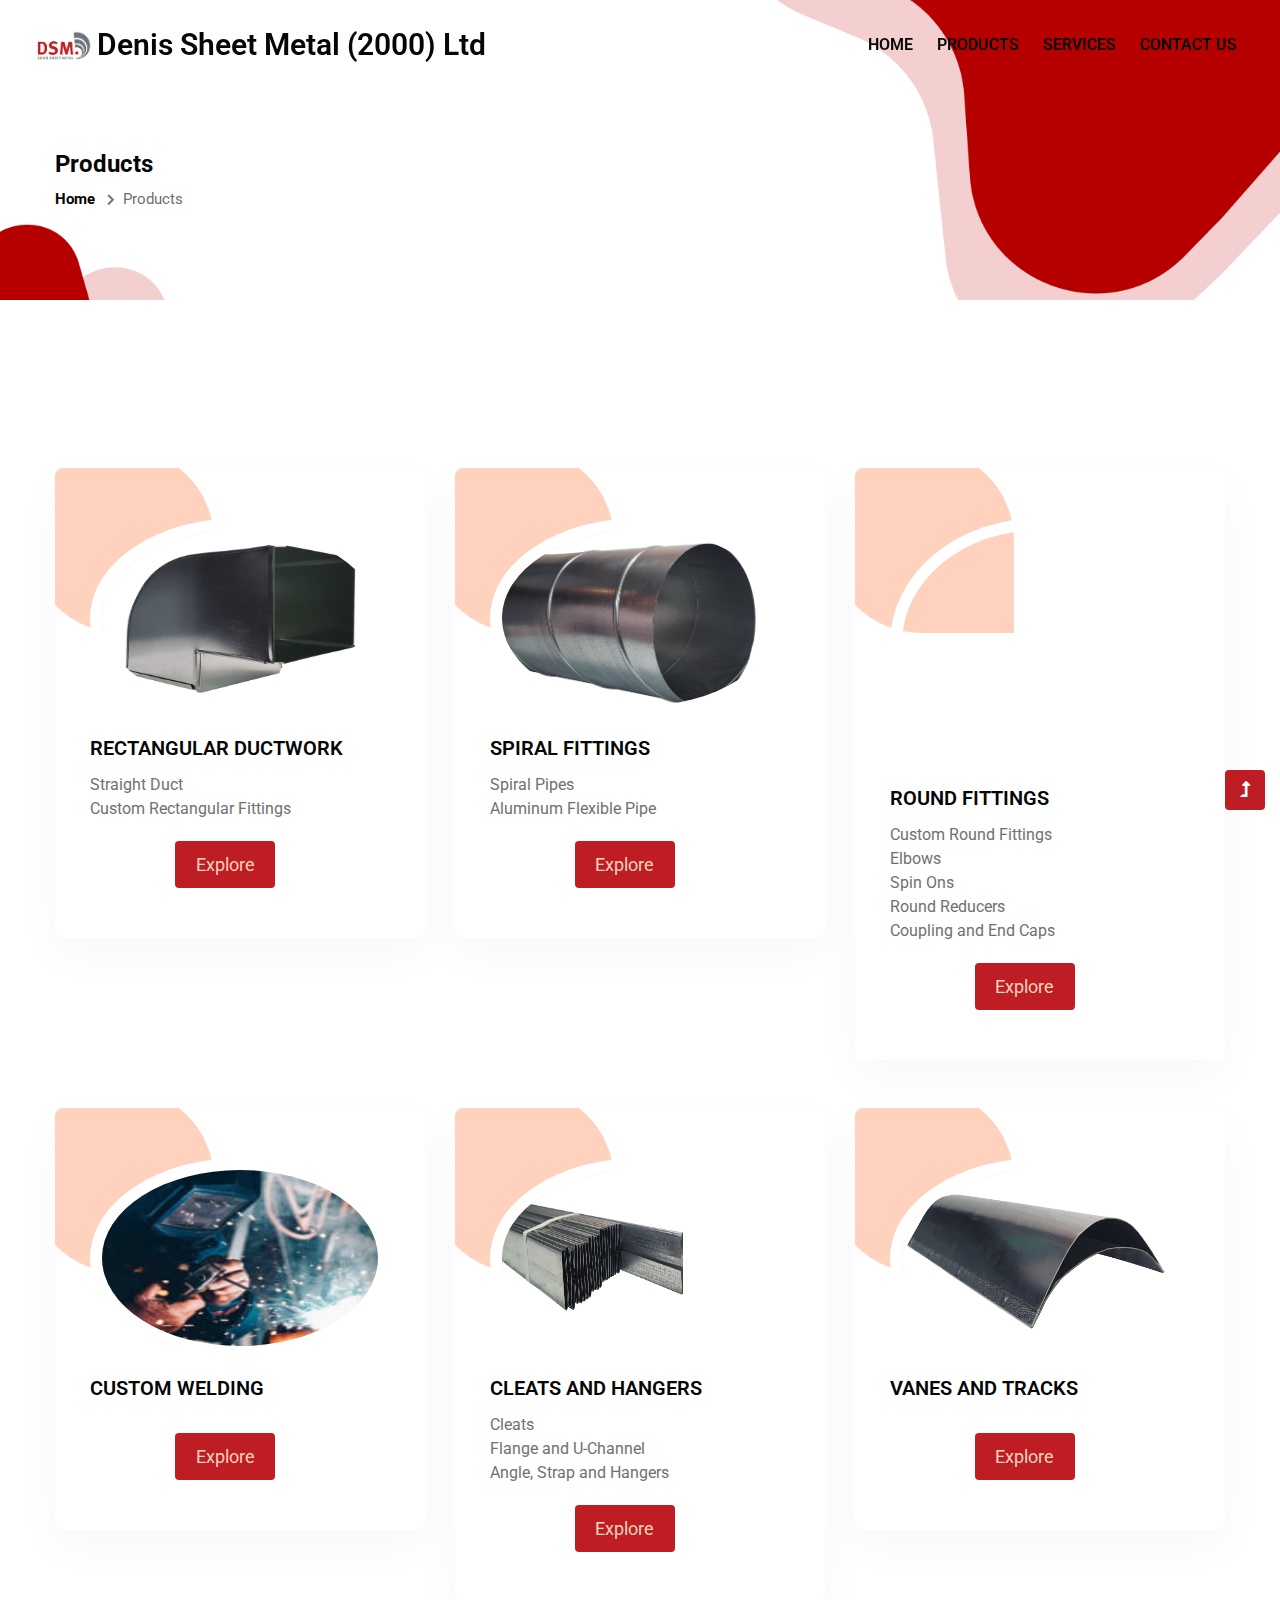
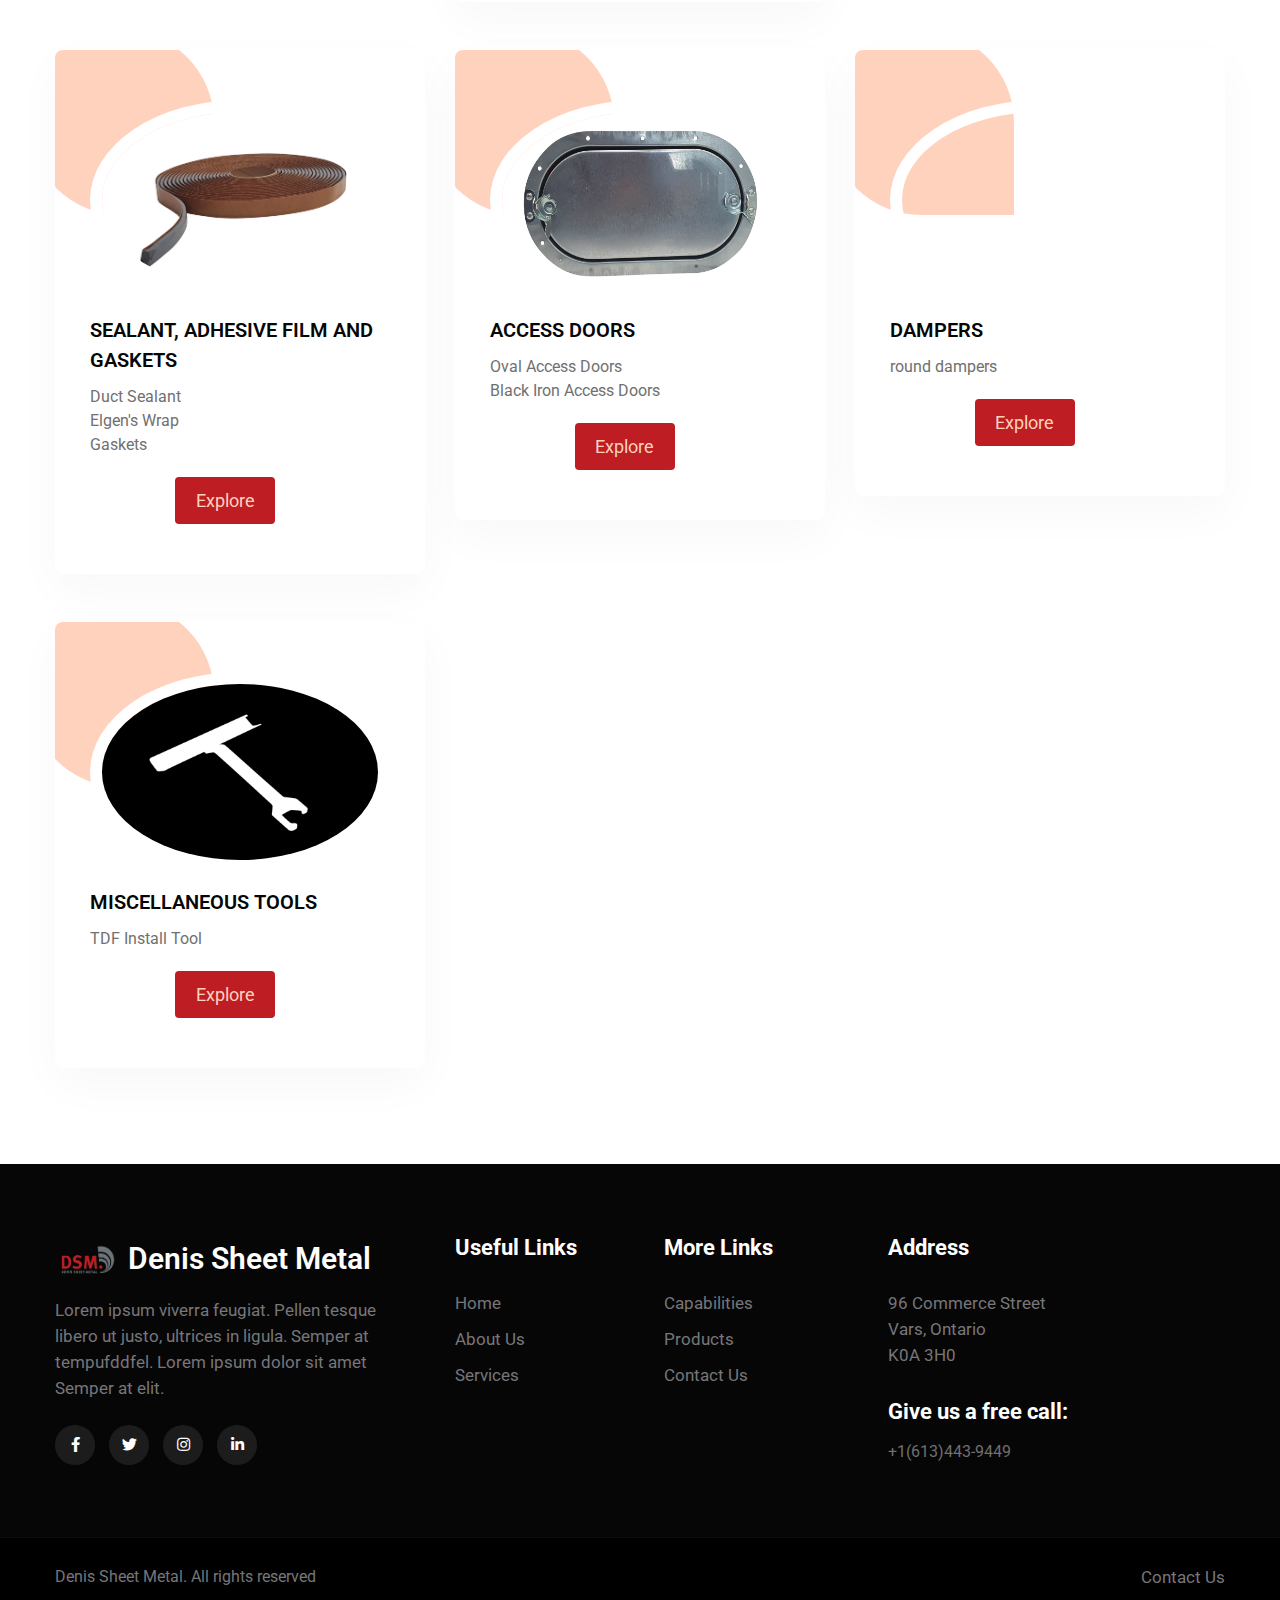
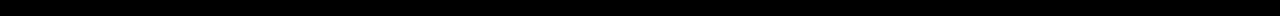
==== commit 68aa17dd: "changed" ====
--- a/myproducts.html
+++ b/myproducts.html
@@ -347,7 +347,7 @@
                             <div class="row pt-md-4">
                                 <div class="col-lg-4 col-md-6 grids-feature">
                                     <div class="area-box">
-                                        <img class="img-fluid" src="assets/images/elbow.png" alt=" ">
+                                        <img style="height: 200px;" class="img-fluid img-responsive" src="assets/images/elbow.png" alt=" ">
                                         <h4><a href="#feature" class="title-head">RECTANGULAR DUCTWORK</a></h4>
                                         <!-- <p>Amus a ligula quam tesque et libero ut justo, ultrices in. Ut eu leo non. Duis
                                             sed et dolor amet.</p> -->
@@ -361,7 +361,7 @@
                                 <div class="col-lg-4 col-md-6 grids-feature mt-md-0 mt-sm-5 mt-4">
                                     <!-- <div class="area-box active"> -->
                                         <div class="area-box">
-                                        <img class="img-fluid" src="assets/images/spiral.png" alt=" ">
+                                        <img style="height: 200px;" class="img-fluid img-responsive" src="assets/images/spiral.png" alt=" ">
                                         <h4><a href="#feature" class="title-head">SPIRAL FITTINGS</a></h4>
                                         <!-- <p>Amus a ligula quam tesque et libero ut justo, ultrices in. Ut eu leo non. Duis
                                             sed dolor et amet.</p> -->
@@ -374,7 +374,7 @@
                                 </div>
                                 <div class="col-lg-4 col-md-6 grids-feature mt-lg-0 mt-sm-5 mt-4">
                                     <div class="area-box">
-                                        <img class="img-fluid" src="assets/images/round.png" alt=" ">
+                                        <img style="height: 250px;" class="img-fluid img-responsive" src="assets/images/round.png" alt=" ">
                                         <h4><a href="#feature" class="title-head">ROUND FITTINGS</a></h4>
                                         <!-- <p>Amus a ligula quam tesque et libero ut justo, ultrices in. Ut eu leo non. Duis
                                             sed dolor et amet.</p> -->
@@ -390,7 +390,7 @@
                                 </div>
                                 <div class="col-lg-4 col-md-6 grids-feature mt-sm-5 mt-4">
                                     <div class="area-box">
-                                        <img class="img-fluid" src="assets/images/img4.jpg" alt=" ">
+                                        <img style="height: 200px;" class="img-fluid img-responsive" src="assets/images/img4.jpg" alt=" ">
                                         <h4><a href="#feature" class="title-head">CUSTOM WELDING</a></h4>
                                         <!-- <p>Amus a ligula quam tesque et libero ut justo, ultrices in. Ut eu leo non. Duis
                                             sed et dolor amet.</p> -->
@@ -399,7 +399,7 @@
                                 </div>
                                 <div class="col-lg-4 col-md-6 grids-feature mt-sm-5 mt-4">
                                     <div class="area-box ">
-                                        <img class="img-fluid" src="assets/images/cleats.png" alt=" ">
+                                        <img style="height: 200px;" class="img-fluid img-responsive" src="assets/images/cleats.png" alt=" ">
                                         <h4><a href="#feature" class="title-head">CLEATS AND HANGERS</a></h4>
                                         <!-- <p>Amus a ligula quam tesque et libero ut justo, ultrices in. Ut eu leo non. Duis
                                             sed dolor et amet.</p> -->
@@ -413,7 +413,7 @@
                                 </div>
                                 <div class="col-lg-4 col-md-6 grids-feature mt-sm-5 mt-4">
                                     <div class="area-box">
-                                        <img class="img-fluid" src="assets/images/vane.png" alt=" ">
+                                        <img style="height: 200px;" class="img-fluid img-responsive" src="assets/images/vane.png" alt=" ">
                                         <h4><a href="#feature" class="title-head">VANES AND TRACKS</a></h4>
                                         <!-- <p>Amus a ligula quam tesque et libero ut justo, ultrices in. Ut eu leo non. Duis
                                             sed dolor et amet.</p> -->
@@ -423,7 +423,7 @@
                                 </div>
                                 <div class="col-lg-4 col-md-6 grids-feature mt-sm-5 mt-4">
                                     <div class="area-box">
-                                        <img class="img-fluid" src="assets/images/adhesive.png" alt=" ">
+                                        <img style="height: 200px;" class="img-fluid img-responsive" src="assets/images/adhesive.png" alt=" ">
                                         <h4><a href="#feature" class="title-head">SEALANT, ADHESIVE FILM AND GASKETS</a></h4>
                                         <!-- <p>Amus a ligula quam tesque et libero ut justo, ultrices in. Ut eu leo non. Duis
                                             sed dolor et amet.</p> -->
@@ -437,7 +437,7 @@
                                 </div>
                                 <div class="col-lg-4 col-md-6 grids-feature mt-sm-5 mt-4">
                                     <div class="area-box">
-                                        <img class="img-fluid" src="assets/images/doors.png" alt=" ">
+                                        <img style="height: 200px;" class="img-fluid img-responsive" src="assets/images/doors.png" alt=" ">
                                         <h4><a href="#feature" class="title-head">ACCESS DOORS</a></h4>
                                         <!-- <p>Amus a ligula quam tesque et libero ut justo, ultrices in. Ut eu leo non. Duis
                                             sed dolor et amet.</p> -->
@@ -450,7 +450,7 @@
                                 </div>
                                 <div class="col-lg-4 col-md-6 grids-feature mt-sm-5 mt-4">
                                     <div class="area-box">
-                                        <img class="img-fluid" src="assets/images/dampers.png" alt=" ">
+                                        <img style="height: 200px;" class="img-fluid img-responsive" src="assets/images/dampers.png" alt=" ">
                                         <h4><a href="#feature" class="title-head">DAMPERS</a></h4>
                                         <!-- <p>Amus a ligula quam tesque et libero ut justo, ultrices in. Ut eu leo non. Duis
                                             sed dolor et amet.</p> -->
@@ -462,7 +462,7 @@
                                 </div>
                                 <div class="col-lg-4 col-md-6 grids-feature mt-sm-5 mt-4">
                                     <div class="area-box">
-                                        <img  class="img-fluid" src="assets/images/tools.jpg" alt=" ">
+                                        <img style="height: 200px;"  class="img-fluid img-responsive" src="assets/images/tools.jpg" alt=" ">
                                         <h4><a href="#feature" class="title-head">MISCELLANEOUS TOOLS</a></h4>
                                         <!-- <p>Amus a ligula quam tesque et libero ut justo, ultrices in. Ut eu leo non. Duis
                                             sed dolor et amet.</p> -->
--- a/assets/css/style-starter.css
+++ b/assets/css/style-starter.css
@@ -581,8 +581,8 @@
 
 .img-fluid {
   max-width: 100%;
-  /* height: auto; */
-  height: 200px;
+  height: auto;
+  height: 600px;
 }
 
 .img-thumbnail {
